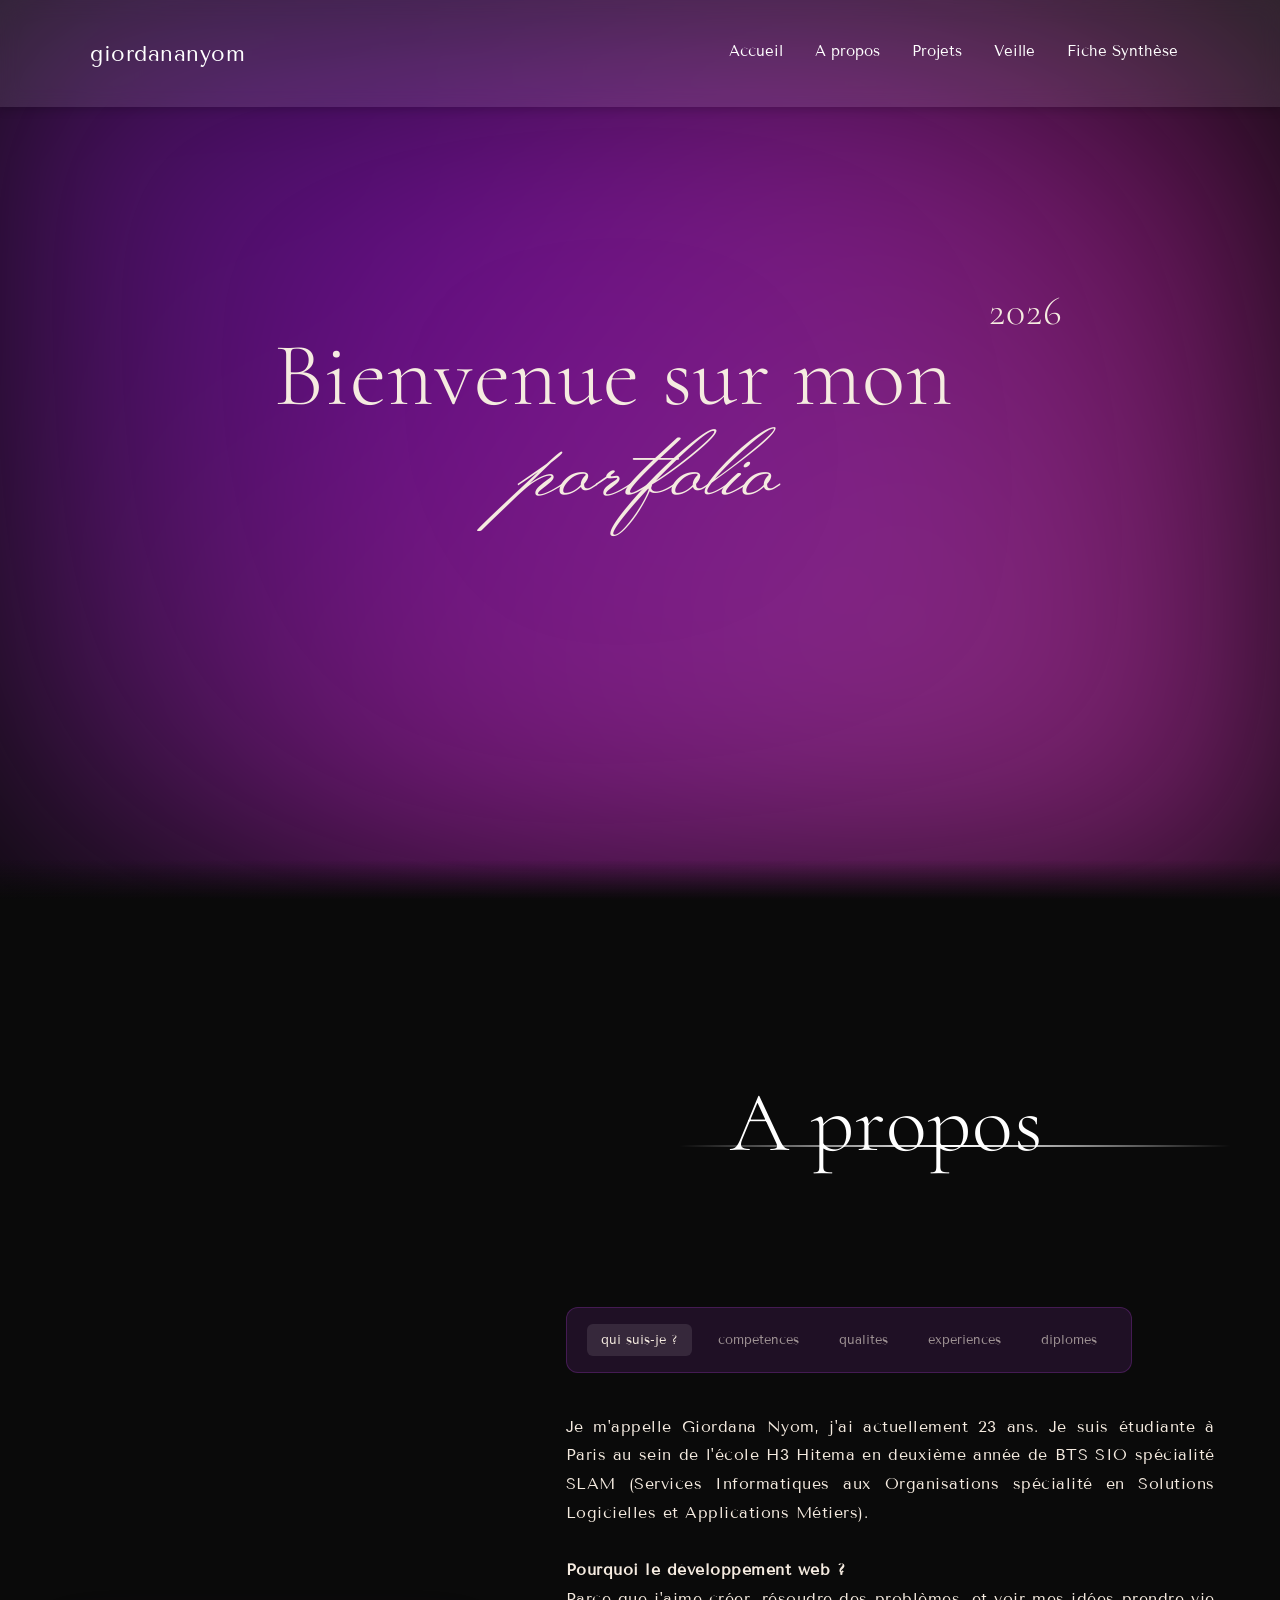
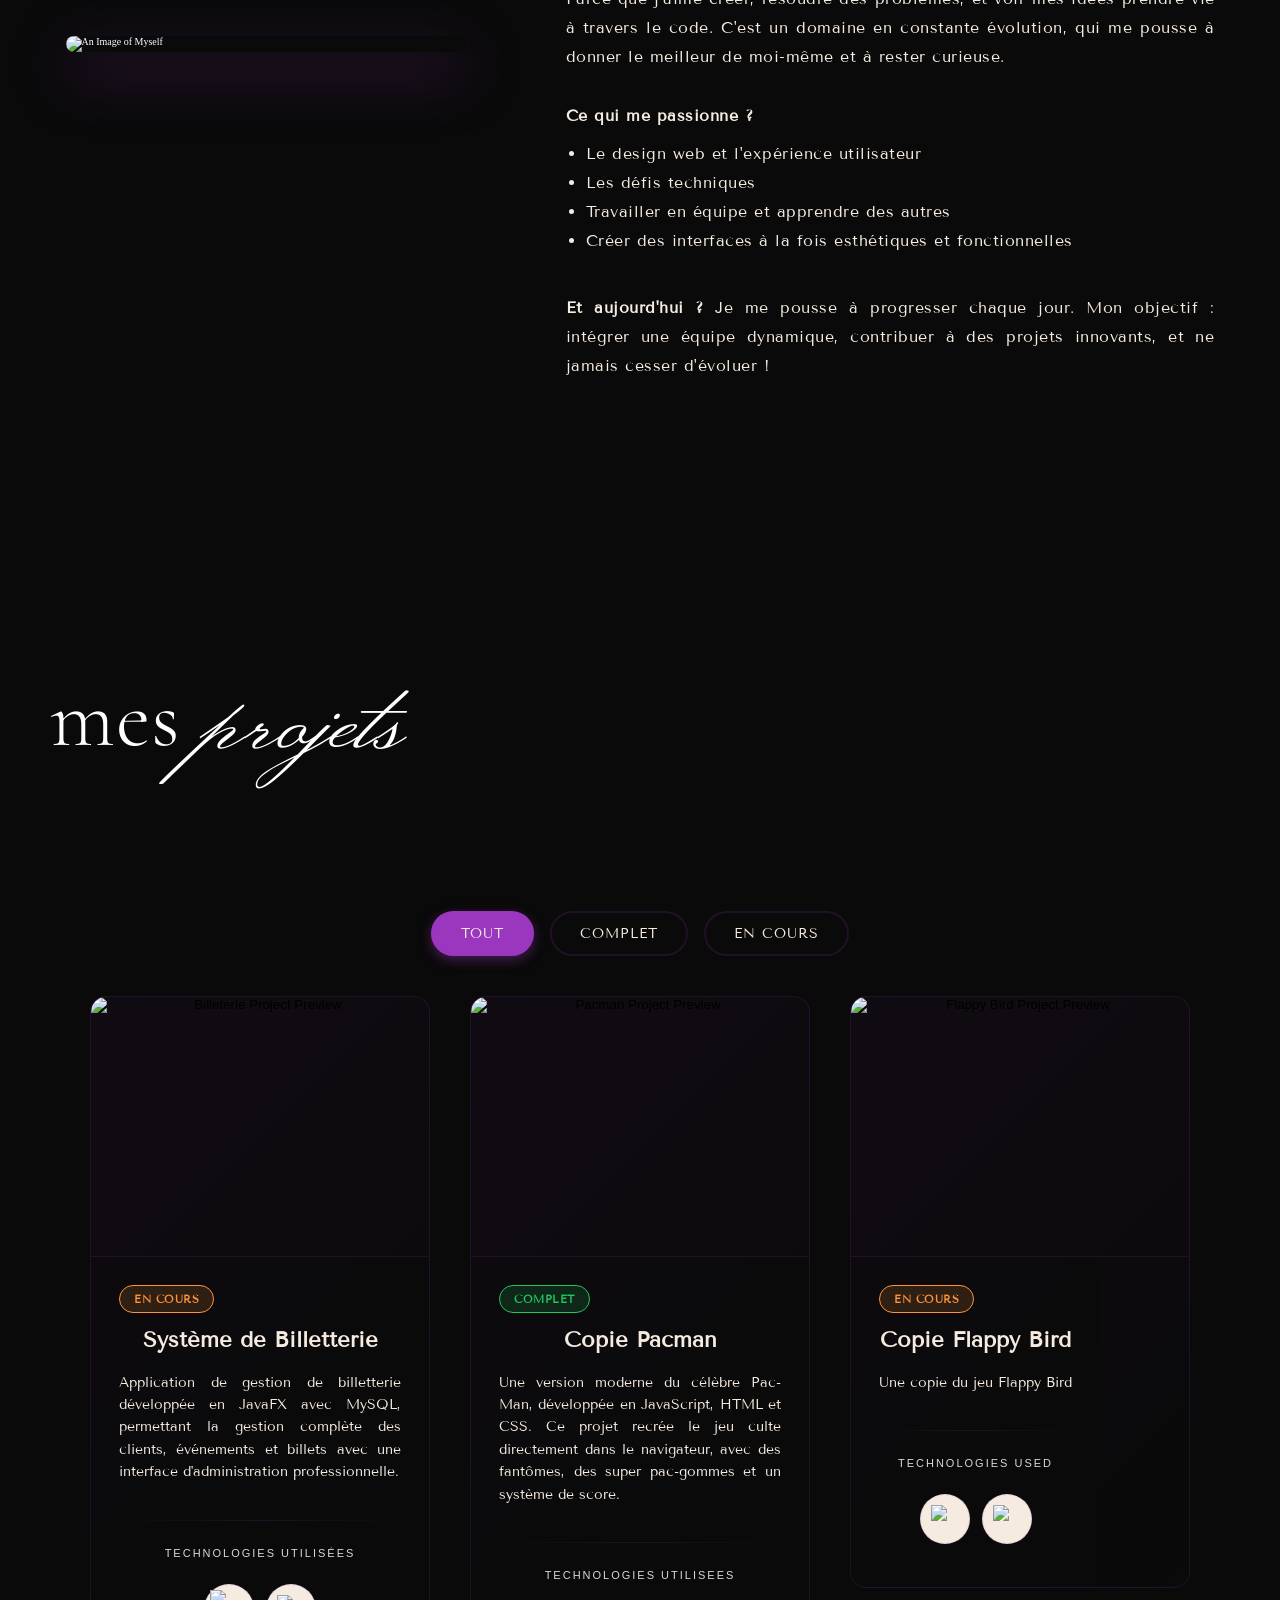
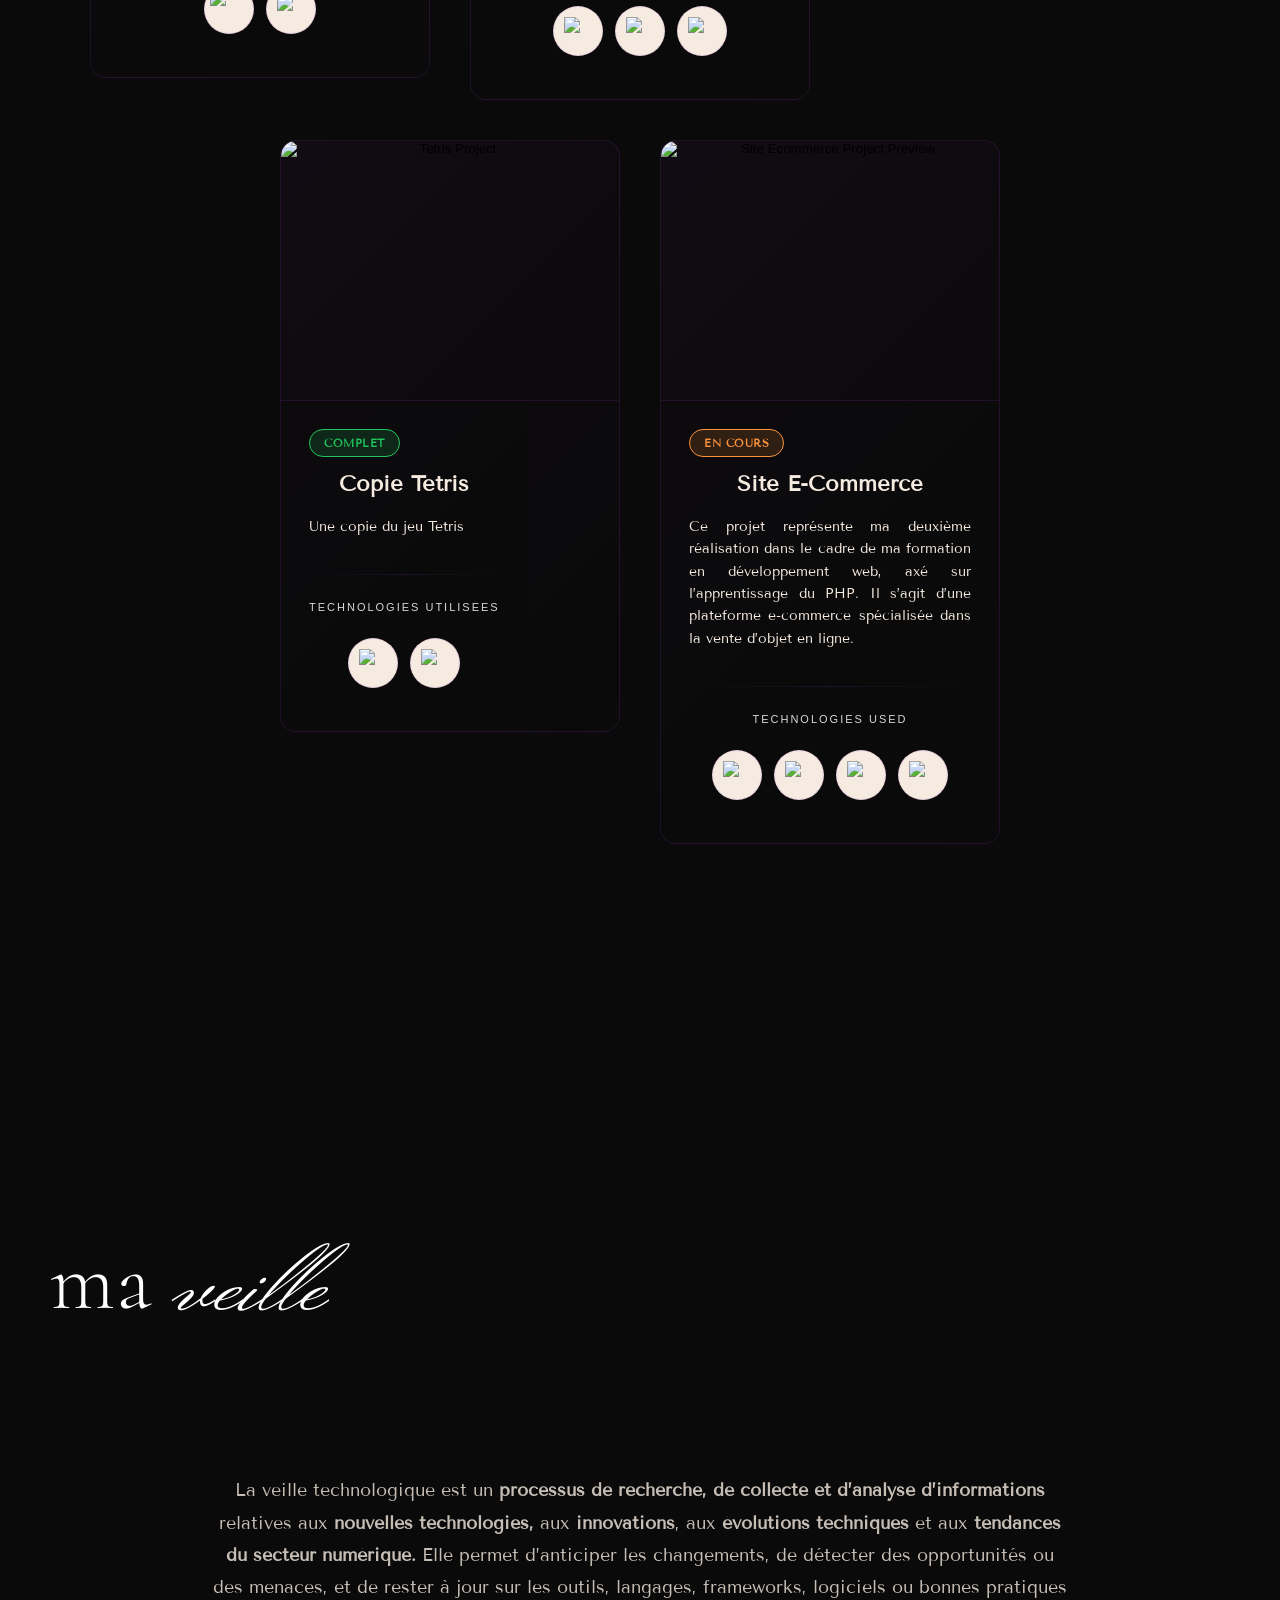
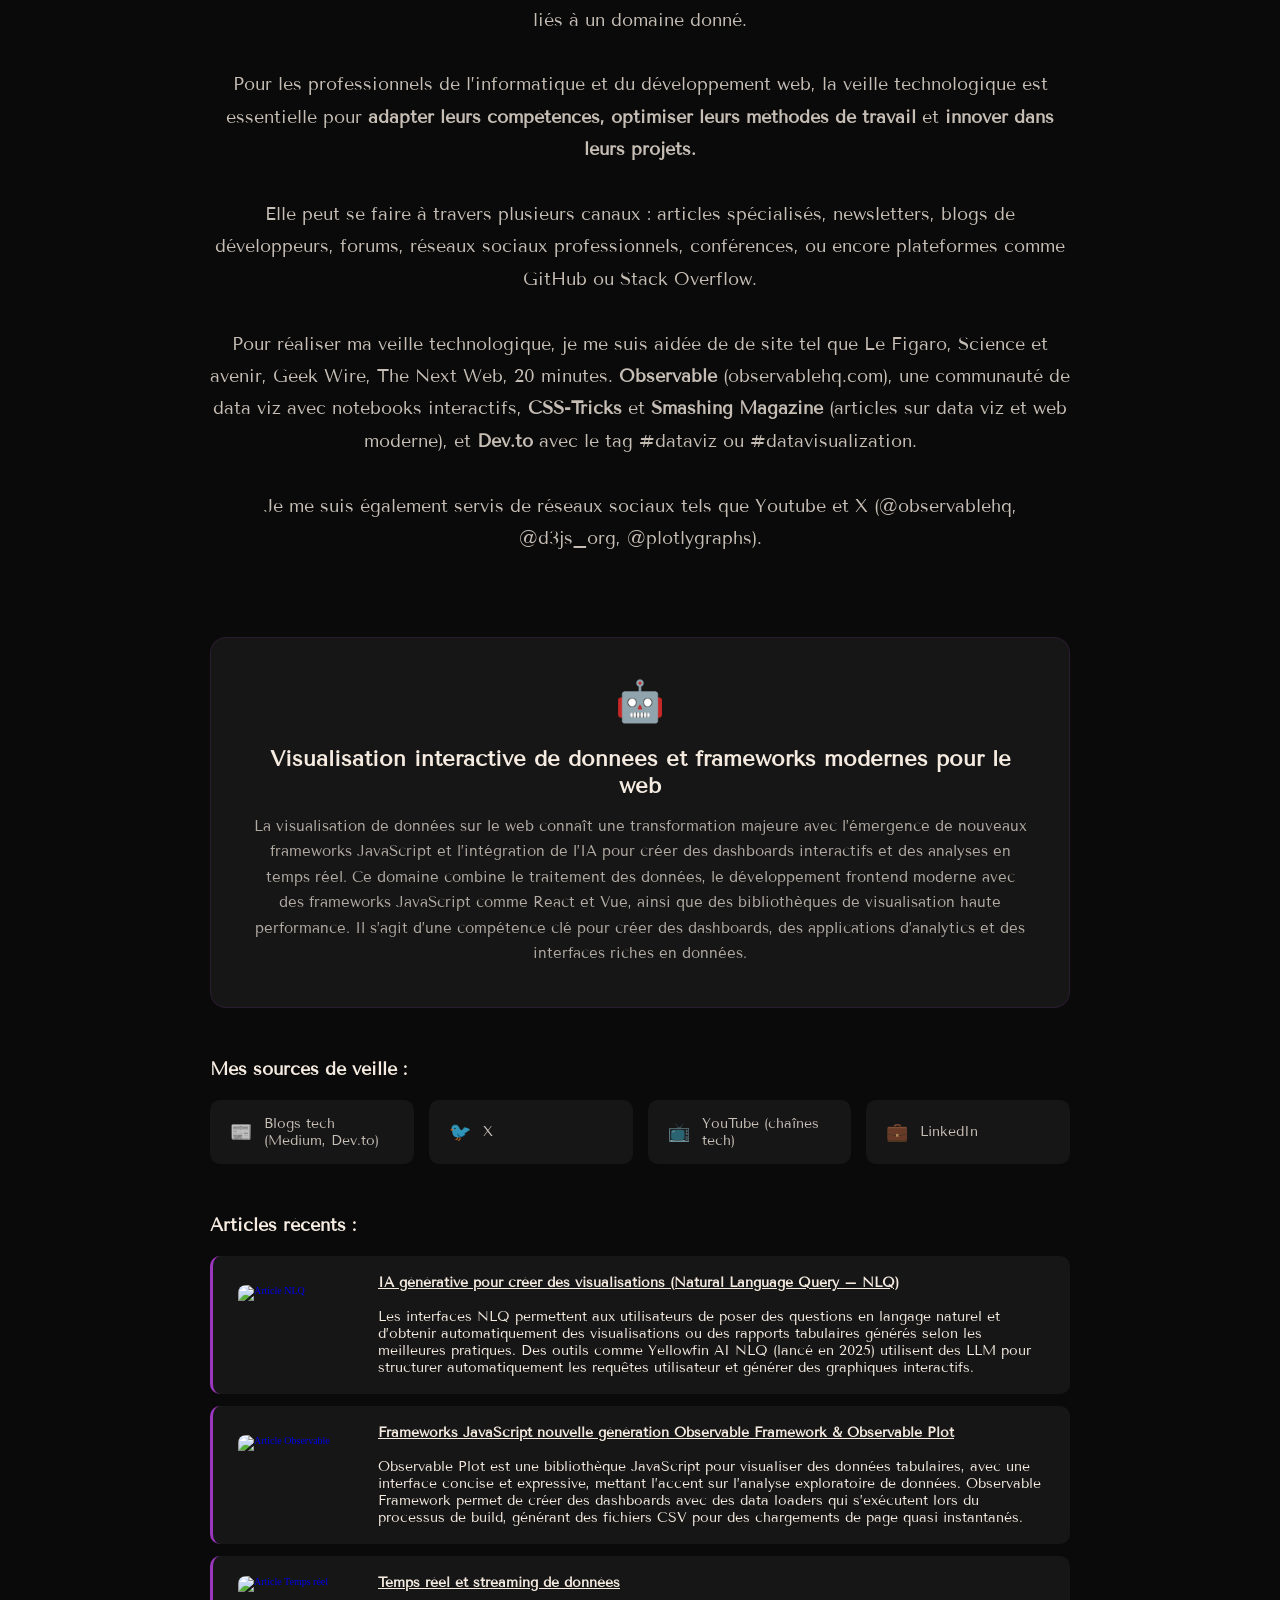
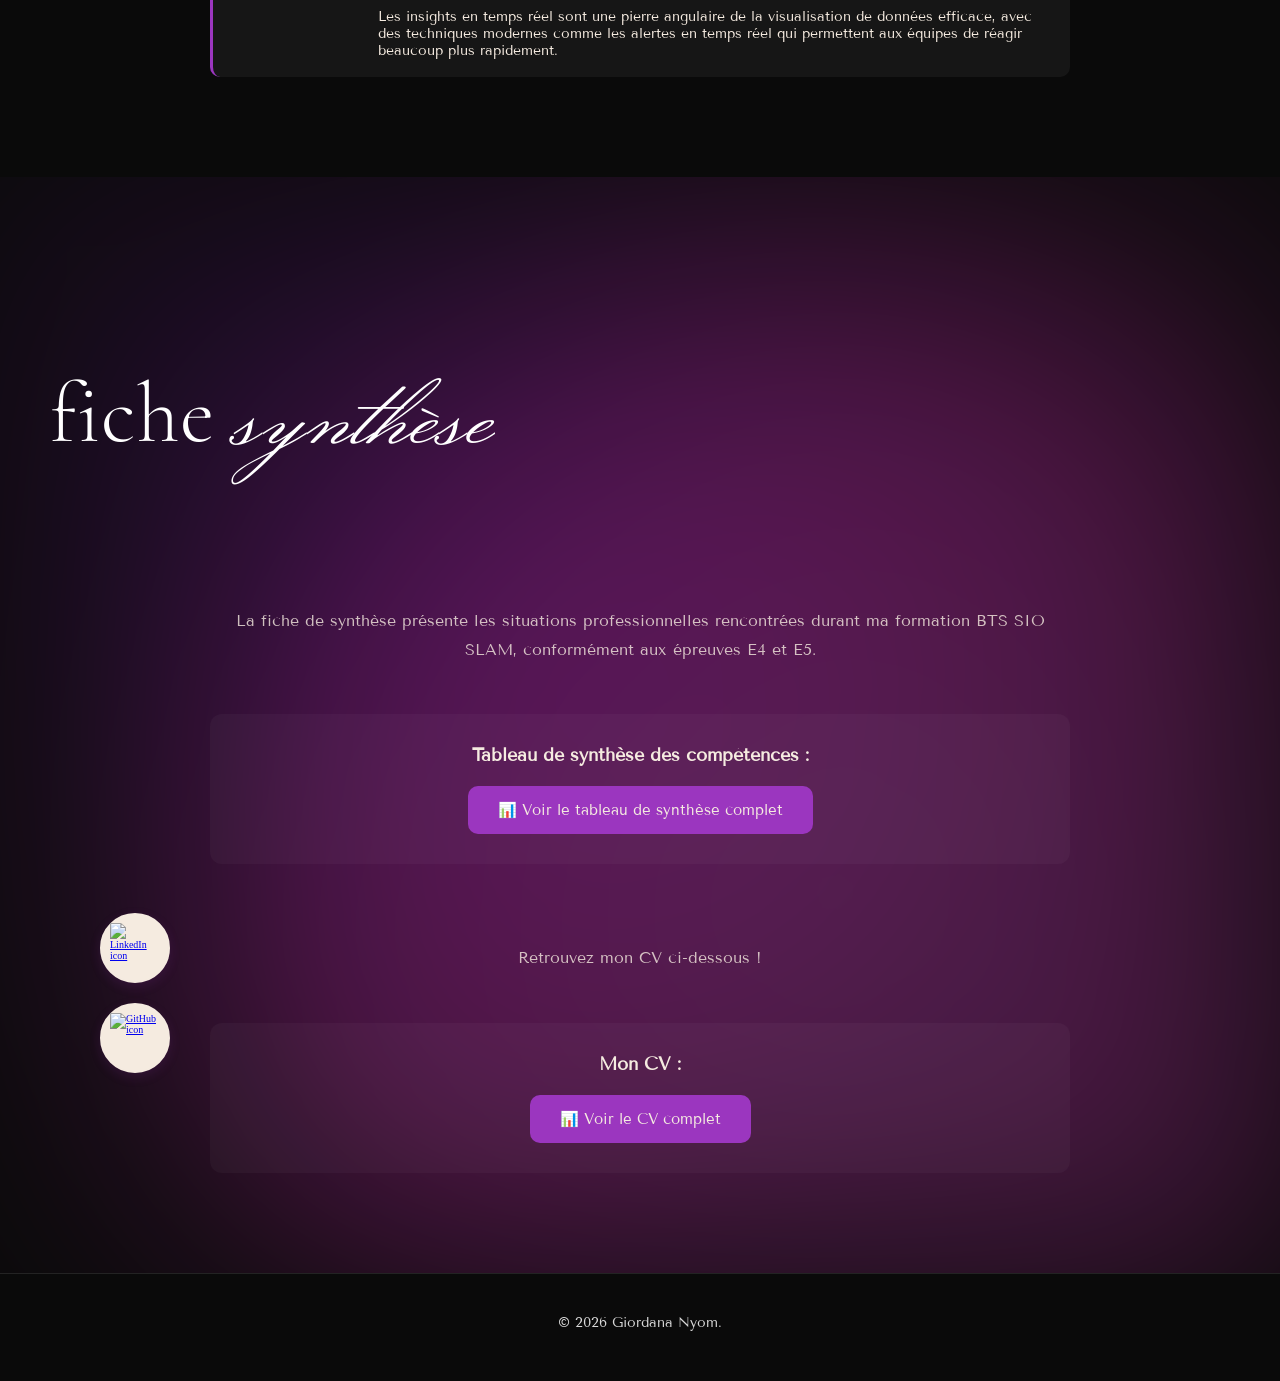
==== index.html @ 804c83bc "ajout des fichiers du portfolio" ====
<!DOCTYPE html>
<html lang="en">
    <head>
        <meta charset="UTF-8" />
        <meta name="viewport" content="width=device-width, initial-scale=1.0" />
        <title>Giordana Nyom | Portfolio BTS SIO SLAM</title>
        <link rel="stylesheet" href="./styles.css" />
        <link rel="stylesheet" href="https://fonts.googleapis.com/css2?family=Cormorant:ital,wght@0,300..700;1,300..700&family=Monsieur+La+Doulaise&family=Tenor+Sans&display=swap" />
        

        <meta name="description" content="Portfolio de Giordana Nyom, étudiante en BTS SIO SLAM - Développement web et applications.">
        <link rel="canonical" href="#">

        <meta property="og:type" content="website">
        <meta property="og:url" content="#">
        <meta property="og:title" content="Giordana Nyom — Portfolio BTS SIO SLAM">
        <meta property="og:description" content="Portfolio de Giordana Nyom, étudiante en BTS SIO SLAM - Développement web et applications.">
        <meta property="og:image" content="assets/icons/website-logo/png">

        <meta name="twitter:card" content="summary_large_image">
        <meta name="twitter:url" content="#">
        <meta name="twitter:title" content="Giordana Nyom — Portfolio BTS SIO SLAM">
        <meta name="twitter:description" content="Portfolio de Giordana Nyom, étudiante en BTS SIO SLAM - Développement web et applications.">
        <meta name="twitter:image" content="assets/assets/icons/website-logo/png">
        
        <meta name="keywords" content="Giordana Nyom, BTS SIO SLAM, portfolio, développement web, Java, JavaScript, HTML, CSS, projets">
        <link rel="icon" href="assets/icons/website-logo.png" />
    </head>
    <body>
        <header>
            <div id="logo">
                <h1 class="logo-title">giordananyom</h1>
            </div>
            <nav>
                <ul class="nav-links">
                    <li class="underline-hover"><a href="#home">Accueil</a></li>
                    <li class="underline-hover"><a href="#about">A propos</a></li>
                    <li class="underline-hover"><a href="#works">Projets</a></li>
                    <li class="underline-hover"><a href="#veille">Veille</a></li>
                    <li class="underline-hover"><a href="#synthese">Fiche Synthèse</a></li>
                </ul>
            </nav>
        </header>
        <main>
            <section class="hero" id="home">
                <div class="hero-heading hidden">
                    <h1 class="hero-title heading">Bienvenue sur mon</h1>
                    <h1 class="cursive-text">portfolio</h1>
                </div>
                <div class="hero-subheading hidden">
                    <p id="job-titles" class="normal-text">( BTS SIO option SLAM )</p>
                </div>
            </section>
            <section id="about">
                <div class="header-container hidden">
                    <h2 class="header-title heading about-title">A propos
                        <!--<span class="cursive-text">propos</span>-->
                    </h2>
                </div>
                <div class="about-content hidden">
                    <img 
                        src="./assets/my_photo.jpg"
                        class="about-image"
                        alt="An Image of Myself"
                    />
                    <div class="about-text">
                        <!-- Enhanced about-nav-container with better styling and spacing -->
                        <div class="about-nav-container">
                            <button class="about-nav" id="about-me-btn">qui suis-je ?</button>
                            <button class="about-nav" id="about-skills-btn">competences</button>
                            <button class="about-nav" id="about-qualites-btn">qualites</button>
                            <button class="about-nav" id="about-exp-btn">experiences</button>
                            <button class="about-nav" id="about-diplomes-btn">diplomes</button>
                        </div>
                        <!-- Added skills-container to display skill logos -->
                        <div id="skills-container" class="skills-container" style="display: none;">
                            <div class="skills-grid">
                                <!-- Programming Languages -->
                                <button class="skill-button" title="Java">
                                    <img class="skill-svg" src="https://cdn.jsdelivr.net/gh/devicons/devicon/icons/java/java-original.svg" alt="Java">
                                    <span class="skill-label">Java</span>
                                </button>

                                <button class="skill-button" title="Python">
                                    <img class="skill-svg" src="https://cdn.jsdelivr.net/gh/devicons/devicon/icons/python/python-original.svg" alt="Python">
                                    <span class="skill-label">Python</span>
                                </button>

                                <button class="skill-button" title="JavaScript">
                                    <img class="skill-svg" src="https://cdn.jsdelivr.net/gh/devicons/devicon/icons/javascript/javascript-original.svg" alt="JavaScript">
                                    <span class="skill-label">JavaScript</span>
                                </button>

                                <button class="skill-button" title="SQL">
                                    <img class="skill-svg" src="https://cdn.jsdelivr.net/gh/devicons/devicon/icons/mysql/mysql-original.svg" alt="SQL">
                                    <span class="skill-label">SQL</span>
                                </button>

                                <button class="skill-button" title="Html">
                                    <img class="skill-svg" src="https://img.icons8.com/?size=100&id=20909&format=png&color=000000" alt="Html">
                                    <span class="skill-label">Html</span>
                                </button>

                                <button class="skill-button" title="CSS">
                                    <img class="skill-svg" src="https://img.icons8.com/?size=100&id=21278&format=png&color=000000" alt="CSS">
                                    <span class="skill-label">CSS</span>
                                </button>

                                <!-- Machine Learning / AI -->
                                
                                <button class="skill-button" title="OpenAI">
                                    <img class="skill-svg" src="https://img.icons8.com/?size=100&id=kTuxVYRKeKEY&format=png&color=000000" alt="OpenAI">
                                    <span class="skill-label">OpenAI</span>
                                </button>


                                <!-- Data Science -->
                                

                                <!-- Computer Vision -->
                        

                                <!-- Backend / Cloud -->
                            
                                <!-- Developer Tools -->
                                <button class="skill-button" title="GitHub">
                                    <img class="skill-svg" src="https://img.icons8.com/?size=100&id=bVGqATNwfhYq&format=png&color=000000" alt="GitHub">
                                    <span class="skill-label">GitHub</span>
                                </button>


                                <button class="skill-button" title="Android Studio">
                                    <img class="skill-svg" src="https://cdn.jsdelivr.net/gh/devicons/devicon/icons/androidstudio/androidstudio-original.svg" alt="Android Studio">
                                    <span class="skill-label">Android Studio</span>
                                </button>

                                <button class="skill-button" title="VS Code">
                                    <img class="skill-svg" src="https://img.icons8.com/?size=100&id=i19Ns28h30P4&format=png&color=000000" alt="VS Code">
                                    <span class="skill-label">VS Code</span>
                                </button>

                                <button class="skill-button" title="Wordpress">
                                    <img class="skill-svg" src="https://img.icons8.com/?size=100&id=KU6B9rHO21qL&format=png&color=000000" alt="Wordpress">
                                    <span class="skill-label">Wordpress</span>
                                </button>

                                <button class="skill-button" title="Shopify">
                                    <img class="skill-svg" src="https://img.icons8.com/?size=100&id=uSHYbs6PJfMT&format=png&color=000000" alt="Shopify">
                                    <span class="skill-label">Shopify</span>
                                </button>

                            </div>
                        </div>
                        <p class="normal-text about-paragraph" id="about-text-placeholder">
                            <!-- Le contenu sera injecté par JavaScript -->
                        </p>
                        <div class="normal-text about-paragraph" id="about-me-extra">
                            <!-- Le contenu extra sera injecté par JavaScript -->
                        </div>
                    </div>
                </div>
            </section>
            <section id="works">
                <div class="header-container work-title-container hidden">
                    <h2 class="header-title heading works-title">mes  
                        <span class="cursive-text">projets</span>
                    </h2>
                </div>
                
                <!-- Added filter buttons for project status -->
                <div class="project-filter-container hidden">
                    <button class="filter-btn active" data-filter="all">Tout</button>
                    <button class="filter-btn" data-filter="completed">Complet</button>
                    <button class="filter-btn" data-filter="encours">En cours</button>
                </div>
                
                <div class="works-container hidden">
                    <!-- Added status badges to each project card -->
                    <button class="work-card" data-project="billeterie" data-link="https://github.com/Giopa02/projet_billetterie.git">
                        <img 
                            class="work-image"
                            src="assets/billeterie-assets/billeterie.jpg"
                            alt="Billeterie Project Preview"
                        />
                        <div class="work-text">
                            <span class="project-status status-encours">En cours</span>
                            <h3 class="project-title">Système de Billetterie</h3>
                            <p class="project-description">
                                Application de gestion de billetterie développée en JavaFX avec MySQL, permettant la gestion complète des clients, événements et billets avec une interface d'administration professionnelle.
                            </p>
                            <hr>
                            <p class="arial-text">TECHNOLOGIES UTILISÉES</p>
                            <div class="tech-icons-container">
                                <div class="tech-icons" data-label="Java"><img src="assets/billeterie-assets/java-icon.png" alt="Java Icon" class="tech-image-icons"></div>
                                <div class="tech-icons" data-label="CSS"><img src="assets/billeterie-assets/css-icon.png" alt="CSS Icon" class="tech-image-icons large-icons"></div>
                            </div>
                        </div>
                    </button>

                    <button class="work-card" data-project="pacman" data-link="https://github.com/Giopa02/pacman.git">
                        <img 
                            class="work-image"
                            src="assets/pacman-assets/pacman.jpeg"
                            alt="Pacman Project Preview"
                        />
                        <div class="work-text">
                            <span class="project-status status-complet">Complet</span>
                            <h3 class="project-title">Copie Pacman</h3>
                            <p class="project-description">
                                Une version moderne du célèbre Pac-Man, développée en JavaScript, HTML et CSS.
                                Ce projet recrée le jeu culte directement dans le navigateur, avec des fantômes, des super pac-gommes et un système de score.
                            </p>

                            <hr>
                            <p class="arial-text">TECHNOLOGIES UTILISEES</p>
                            <div class="tech-icons-container">
                                <div class="tech-icons" data-label="HTML"><img src="assets/pacman-assets/html-icon.png" alt="HTML Icon" class="tech-image-icons large-icons"></div>
                                <div class="tech-icons" data-label="CSS"><img src="assets/pacman-assets/css-icon.png" alt="CSS Icon" class="tech-image-icons large-icons"></div>
                                <div class="tech-icons" data-label="JavaScript"><img src="assets/pacman-assets/js-icon.png" alt="JavaScript Icon" class="tech-image-icons large-icons"></div>
                            </div>
                        </div>
                    </button>

                    <button class="work-card" data-project="flappybird" data-link="">
                        <img 
                            class="work-image"
                            src="assets/flappybird-assets/flappy.jpg"
                            alt="Flappy Bird Project Preview"
                        />
                        <div class="work-text">
                            <span class="project-status status-encours">En cours</span>
                            <h3 class="project-title">Copie Flappy Bird</h3>
                            <p class="project-description">
                                Une copie du jeu Flappy Bird
                            </p>
                            <hr>
                            <p class="arial-text">TECHNOLOGIES USED</p>
                            <div class="tech-icons-container">
                                <div class="tech-icons" data-label="HTML"><img src="assets/flappybird-assets/html-icon.png" alt="HTML Icon" class="tech-image-icons large-icons"></div>
                                <div class="tech-icons" data-label="JavaScript"><img src="assets/flappybird-assets/js-icon.png" alt="JavaScript Icon" class="tech-image-icons large-icons"></div>
                            </div>
                        </div>
                    </button>

                    <button class="work-card" data-project="tetris" data-link="https://github.com/Giopa02/tetris.git">
                        <img 
                            class="work-image"
                            src="assets/tetris-assets/tetris.jpg"
                            alt="Tetris Project"
                        />
                        <div class="work-text">
                            <span class="project-status status-complet">Complet</span>
                            <h3 class="project-title">Copie Tetris</h3>
                            <p class="project-description">
                                Une copie du jeu Tetris
                            </p>
                            <hr>
                            <p class="arial-text">TECHNOLOGIES UTILISEES</p>
                            <div class="tech-icons-container">
                                <div class="tech-icons" data-label="HTML"><img src="assets/tetris-assets/html-icon.png" alt="HTML Icon" class="tech-image-icons large-icons"></div>
                                <div class="tech-icons" data-label="JavaScript"><img src="assets/tetris-assets/js-icon.png" alt="JavaScript Icon" class="tech-image-icons large-icons"></div>
                            </div>
                        </div>
                    </button>

                    <button class="work-card" data-project="ecommerce" data-link="">
                        <img 
                            class="work-image"
                            src="assets/ecommerce-assets/ecommerce.png"
                            alt="Site Ecommerce Project Preview"
                        />
                        <div class="work-text">
                            <span class="project-status status-encours">En cours</span>
                            <h3 class="project-title">Site E-Commerce</h3>
                            <p class="project-description">
                                Ce projet représente ma deuxième réalisation dans le cadre de ma formation en développement web, axé sur l’apprentissage du PHP. Il s’agit d’une plateforme e-commerce spécialisée dans la vente d’objet en ligne.
                            </p>
                            <hr>
                            <p class="arial-text">TECHNOLOGIES USED</p>
                            <div class="tech-icons-container">
                                <div class="tech-icons" data-label="PHP"><img src="assets/ecommerce-assets/php-icon.png" alt="PHP Icon" class="tech-image-icons large-icons"></div>
                                <div class="tech-icons" data-label="JavaScript"><img src="assets/ecommerce-assets/js-icon.png" alt="JavaScript Icon" class="tech-image-icons large-icons"></div>
                                <div class="tech-icons" data-label="SQL"><img src="assets/ecommerce-assets/sql-icon.png" alt="SQL Icon" class="tech-image-icons large-icons"></div>
                                <div class="tech-icons" data-label="CSS"><img src="assets/ecommerce-assets/css-icon.png" alt="CSS Icon" class="tech-image-icons large-icons"></div>
                            </div>
                        </div>
                    </button>

                </div>
            </section>

            <!-- Section Veille Technologique -->
            <section id="veille">
                <div class="header-container work-title-container hidden">
                    <h2 class="header-title heading works-title">ma  
                        <span class="cursive-text">veille</span>
                    </h2>
                </div>
                
                <div class="veille-container hidden">
                    <div class="veille-intro">
                        <p class="normal-text">
                            La veille technologique est un <strong>processus de recherche, de collecte et d’analyse d’informations</strong> 
                            relatives aux <strong>nouvelles technologies,</strong> aux <strong>innovations</strong>, aux <strong>évolutions techniques</strong> et aux <strong>tendances 
                            du secteur numérique.</strong> Elle permet d’anticiper les changements, de détecter des opportunités ou 
                            des menaces, et de rester à jour sur les outils, langages, frameworks, logiciels ou bonnes 
                            pratiques liés à un domaine donné.<br><br>

                            Pour les professionnels de l’informatique et du développement web, la veille technologique est 
                            essentielle pour <strong>adapter leurs compétences, optimiser leurs méthodes de travail</strong> et <strong>innover dans 
                            leurs projets.</strong><br><br>

                            Elle peut se faire à travers plusieurs canaux : articles spécialisés, newsletters, blogs de 
                            développeurs, forums, réseaux sociaux professionnels, conférences, ou encore plateformes comme 
                            GitHub ou Stack Overflow.<br><br>

                            Pour réaliser ma veille technologique, je me suis aidée de de site tel que Le Figaro, Science et 
                            avenir, Geek Wire, The Next Web, 20 minutes. <strong>Observable</strong> (observablehq.com), une communauté de data 
                            viz avec notebooks interactifs, <strong>CSS-Tricks</strong> et <strong>Smashing Magazine</strong> (articles sur data viz et web 
                            moderne), et <strong>Dev.to</strong> avec le tag #dataviz ou #datavisualization.<br><br>

                            Je me suis également servis de réseaux sociaux tels que Youtube et X (@observablehq, @d3js_org, 
                            @plotlygraphs).<br><br>
                        </p>
                    </div>
                    
                    <div class="veille-topic">
                        <div class="veille-card">
                            <div class="veille-icon">🤖</div>
                            <h3>Visualisation interactive de données et frameworks modernes pour le web</h3>
                            <p class="veille-description">
                                La visualisation de données sur le web connaît une transformation majeure avec l’émergence de 
                                nouveaux frameworks JavaScript et l’intégration de l’IA pour créer des dashboards interactifs et 
                                des analyses en temps réel. Ce domaine combine le traitement des données, le développement 
                                frontend moderne avec des frameworks JavaScript comme React et Vue, ainsi que des bibliothèques 
                                de visualisation haute performance. Il s’agit d’une compétence clé pour créer des dashboards, des 
                                applications d’analytics et des interfaces riches en données.
                            </p>
                        </div>
                    </div>

                    <div class="veille-sources">
                        <h4>Mes sources de veille :</h4>
                        <div class="sources-grid">
                            <div class="source-item">
                                <span class="source-icon">📰</span>
                                <span>Blogs tech (Medium, Dev.to)</span>
                            </div>
                            <div class="source-item">
                                <span class="source-icon">🐦</span>
                                <span>X</span>
                            </div>
                            <div class="source-item">
                                <span class="source-icon">📺</span>
                                <span>YouTube (chaînes tech)</span>
                            </div>
                            <div class="source-item">
                                <span class="source-icon">💼</span>
                                <span>LinkedIn</span>
                            </div>
                        </div>
                    </div>

                    <div class="veille-articles">
                        <h4>Articles récents :</h4>
                        <div class="articles-list">
                            <a href="https://www.yellowfinbi.com/blog/what-is-natural-language-query-nlq" class="article-item" target="_blank">
                                <img src="assets/veille-assets/yellowfin.png" alt="Article NLQ" class="article-thumbnail">
                                <span class="article-title"><strong><u>IA générative pour créer des visualisations (Natural Language Query – NLQ) </u></strong> <br><br>
                                    Les interfaces NLQ permettent aux utilisateurs de poser des questions en langage naturel et d’obtenir 
                                    automatiquement des visualisations ou des rapports tabulaires générés selon les meilleures pratiques. 
                                    Des outils comme Yellowfin AI NLQ (lancé en 2025) utilisent des LLM pour structurer automatiquement 
                                    les requêtes utilisateur et générer des graphiques interactifs.</span>
                            </a>
                            <a href="https://observablehq.com/plot/" class="article-item" target="_blank">
                                <img src="assets/veille-assets/observable.png" alt="Article Observable" class="article-thumbnail">
                                <span class="article-title"><strong><u>Frameworks JavaScript nouvelle génération Observable Framework & Observable Plot</u></strong> <br><br>
                                    Observable Plot est une bibliothèque JavaScript pour visualiser des données tabulaires, avec une 
                                    interface concise et expressive, mettant l’accent sur l’analyse exploratoire de données. Observable Framework permet 
                                    de créer des dashboards avec des data loaders qui s’exécutent lors du processus de build, générant des fichiers CSV pour 
                                    des chargements de page quasi instantanés.</span>
                            </a>
                            <a href="https://www.luzmo.com/blog/data-visualization-trends" class="article-item" target="_blank">
                                <img src="assets/veille-assets/luzmo.png" alt="Article Temps réel" class="article-thumbnail">
                                <span class="article-title"><strong><u>Temps réel et streaming de données  </u></strong> <br><br>
                                    Les insights en temps réel sont une pierre angulaire de la visualisation de données efficace, avec des techniques 
                                    modernes comme les alertes en temps réel qui permettent aux équipes de réagir beaucoup plus rapidement.</span>
                            </a>
                        </div>
                    </div>
                </div>
            </section>

            <!-- Section Fiche Synthèse -->
            <section id="synthese">
                <div class="header-container work-title-container hidden">
                    <h2 class="header-title heading works-title">fiche  
                        <span class="cursive-text">synthèse</span>
                    </h2>
                </div>
                
                <div class="synthese-container hidden">
                    <div class="synthese-intro">
                        <p class="normal-text">
                            La fiche de synthèse présente les situations professionnelles rencontrées 
                            durant ma formation BTS SIO SLAM, conformément aux épreuves E4 et E5.
                        </p>
                    </div>

                    <div class="synthese-tableau">
                        <h4>Tableau de synthèse des compétences :</h4>
                        <a href="assets/tableau-synthese/tableau.pdf" class="tableau-link" target="_blank">
                            📊 Voir le tableau de synthèse complet
                        </a>
                    </div>
                </div>

                <div class="synthese-container hidden">
                    <div class="synthese-intro">
                        <p class="normal-text">
                            Retrouvez mon CV ci-dessous !
                        </p>
                    </div>

                    <div class="synthese-tableau">
                        <h4>Mon CV :</h4>
                        <a href="assets/cv-assets/CV_dev_GIORDANA_NYOM.pdf" class="tableau-link" target="_blank">
                            📊 Voir le CV complet
                        </a>
                    </div>
                </div>

                <div class="contact-icons hidden">
                    <a class="contact-icons-container" href="https://www.linkedin.com/in/giordana-n-6a9814218/" target="_blank">
                        <img src="assets/icons/linkedin-icon.png" alt="LinkedIn icon" class="image-icons">
                    </a>
                    <a class="contact-icons-container" href="https://github.com/Giopa02" target="_blank">
                        <img src="assets/icons/github-icon.png" alt="GitHub icon" class="image-icons">
                    </a>
                </div>
            </section>

            <!-- Added project detail modal for expanded view -->
            <div id="project-modal" class="project-modal">
                <div class="modal-content">
                    <button class="modal-close">&times;</button>
                    <div class="modal-body">
                        <h2 id="modal-title" class="modal-title"></h2>
                        <p id="modal-description" class="modal-description"></p>
                        <div id="modal-details" class="modal-details"></div>
                        <a id="modal-link" href="#" class="modal-link-btn" target="_blank">View Project</a>
                    </div>
                </div>
            </div>

            
        </main>
        <footer>
            <p>© <span id="year"></span> Giordana Nyom.</p>
        </footer>
        <script src="main.js"></script>
        <script>
            document.getElementById("year").textContent = new Date().getFullYear();

            const titles = document.getElementById('job-titles');
            let index = 0;

            const positions = [
                '( BTS SIO option SLAM )',
                '( Développeuse Web )',
                '( Passionnée de code )',
                '( Future alternante )'
            ];

            function showNextMessage() {
                titles.classList.remove('fade');
                void titles.offsetWidth; // force reflow
                titles.textContent = positions[index];
                titles.classList.add('fade');

                index = (index + 1) % positions.length;
            }

            showNextMessage();
            setInterval(showNextMessage, 2000); // MATCH animation duration
        </script>

    </body>
</html>
---- styles.css ----
* {
  margin: 0;
  padding: 0;
  box-sizing: border-box;
}

html {
  scroll-behavior: smooth;
  font-size: 62.5%;
}

:root {
  --cormorant: "Cormorant", serif;
  --monsieur: "Monsieur La Doulaise", serif;
  --tenor-sans: "Tenor Sans", serif;

  --white: #ffffff;
  --cream: #f5ebe0;
  --black: #0a0a0a;
  --black-light-opacity: rgba(10, 10, 10, 0.8);
  --purple: #9B36BF;
  --purple-dark: #7a2a99;
  --purple-light: rgba(155, 54, 191, 0.15);
  --transparent: rgba(255, 255, 255, 0.1);
  --gray: #d9d9d9;
}

header {
  display: flex;
  flex-direction: row;
  justify-content: space-between;
  align-items: center;
  font-family: var(--tenor-sans);
  padding: 40px 70px;

  position: fixed;
  top: 0;
  left: 0;
  width: 100%;
  z-index: 1;

  background-color: var(--transparent);
  backdrop-filter: blur(10px);
  -webkit-backdrop-filter: blur(10px);
  box-shadow: 0 4px 8px rgba(0, 0, 0, 0.15);
  transition: all 0.3s ease;
}

header:hover {
  background-color: rgba(255, 255, 255, 0.12);
}

.logo-title {
  margin-left: 20px;
  font-size: 2.2rem;
  font-weight: 300;
  letter-spacing: 0.5px;
}

.logo-title:hover {
  cursor: default;
}

nav {
  width: 45%;
  max-width: 700px;
}

nav > ul {
  display: flex;
  justify-content: space-evenly;
  align-items: center;
  height: 100%;
  font-size: 1.5rem;
  list-style-type: none;
}

li a {
  text-decoration: none;
  color: inherit;
  transition: color 0.3s ease;
}

/* Enhanced underline animation for nav links */
.underline-hover::after {
  content: "";
  display: block;
  width: 0;
  height: 2px;
  margin-top: 4px;
  background: linear-gradient(90deg, var(--cream), var(--purple));
  transition: width 0.4s cubic-bezier(0.4, 0, 0.2, 1);
}

.underline-hover:hover::after {
  width: 100%;
}

#contact-wrapper {
  background-color: var(--cream);
  color: var(--black);
  padding: 8px 20px;
  border-radius: 8px;
  font-weight: 500;
  letter-spacing: 0.5px;
  transition: all 0.3s ease;
  margin-top: -5px;
}

#contact-wrapper:hover {
  background-color: var(--purple);
  color: var(--cream);
  cursor: pointer;
  transform: translateY(-2px);
  box-shadow: 0 8px 16px rgba(155, 54, 191, 0.3);
}

body {
  background-color: var(--black);
  color: var(--white);
}

/* Enhanced hero section with improved animations */
.hero {
  display: flex;
  flex-direction: column;
  justify-content: center;
  align-items: center;
  height: 100vh;
  width: 100%;
  color: var(--cream);
  position: relative;
  overflow: hidden;
  isolation: isolate;
}

.hero::before {
  content: "";
  position: absolute;
  inset: -2%;
  z-index: -1;

  background: radial-gradient(
      circle at 30% 30%,
      rgb(119 12 178 / 65%) 0%,
      rgb(137 34 165 / 45%) 45%,
      transparent 70%
    ), radial-gradient(circle at 70% 70%, rgb(220 67 207 / 60%) 0%, rgb(228 32 189 / 40%) 45%, transparent 70%);

  filter: blur(120px);
  mix-blend-mode: screen;
  animation: moveGlow 18s linear infinite;
}

@keyframes moveGlow {
  0% {
    transform: translate(0%, 0%) rotate(180deg);
  }
  50% {
    transform: translate(25%, -15%) rotate(0deg);
  }
  100% {
    transform: translate(0%, 0%) rotate(360deg);
  }
}

@keyframes fadeInOut {
  0% {
    opacity: 0;
  }
  20% {
    opacity: 1;
  }
  80% {
    opacity: 1;
  }
  100% {
    opacity: 0;
  }
}

.fade {
  animation: fadeInOut 2s ease-in-out forwards;
}


.hero::after {
  content: "";
  position: absolute;
  left: 0;
  bottom: 0;
  width: 100%;
  height: 4rem;
  background: linear-gradient(to bottom, rgba(10, 10, 10, 0) 0%, #0a0a0a 100%);
  pointer-events: none;
}

.hero-title {
  margin: 0;
  font-size: 9rem;
  font-weight: 300;
}

.hero-title::after {
    content: '2026';
    font-size: 4rem;
    position: relative;
    top: -8rem;
    right: -3.6rem;
    line-height: normal;
}

.hero-heading {
  display: flex;
  flex-direction: column;
  justify-content: center;
  align-items: center;
  margin-left: 20px;
  margin-top: 150px;
  line-height: 0.5;
  gap: 20px;
}

.hero-subheading {
  margin-top: 160px;
  text-align: center;
  animation: fadeInUp 1.2s ease-out 0.4s both;
}

@keyframes fadeInUp {
  from {
    opacity: 0;
    transform: translateY(20px);
  }
  to {
    opacity: 1;
    transform: translateY(0);
  }
}

.heading {
  font-family: var(--cormorant);
  font-weight: 300;
  letter-spacing: 1px;
}

.cursive-text {
  font-family: var(--monsieur);
  font-size: 11rem;
  font-weight: 100;
}

.normal-text {
  font-family: var(--tenor-sans);
  font-size: 3rem;
  line-height: 1.6;
}

.arial-text {
  font-family: Arial, Helvetica, sans-serif;
  letter-spacing: 2px;
  font-size: 1.1rem;
  margin: 10px 0;
  color: var(--gray);
  text-transform: uppercase;
}

/* Enhanced about section with better spacing */
#about {
  background-color: #0a0a0a;
  padding: 100px 50px;
  min-height: auto;
}

.header-container {
  display: flex;
  flex-direction: row;
  align-items: center;
  justify-content: flex-end;
  padding-top: 80px;
  margin-bottom: 80px;
}

.header-title {
  font-size: 8.5rem;
  line-height: 1;
}

.about-title {
  max-width: 550px;
  width: 100%;
  margin-bottom: 60px;
}

.about-title::before {
  content: " ";
  display: inline;
  width: 8px;
  height: 8px;
  margin-right: 50px;
  background: var(--purple);
  border-radius: 50%;
}

.about-title::after {
  content: "";
  display: block;
  width: inherit;
  height: 1.5px;
  background: linear-gradient(120deg, transparent, var(--white), transparent);
  border-radius: 20px;
  position: relative;
  top: -20px;
}

.about-content {
  width: 100%;
  position: relative;
  display: flex;
  flex-direction: row;
  justify-content: center;
  gap: 100px;
  align-items: center;
}

.about-text {
  width: 55%;
  max-width: 650px;
}

/* Improved about image styling with better shadow */
.about-image {
  max-width: 400px;
  width: 100%;
  height: auto;
  object-fit: cover;
  border-radius: 12px;
  box-shadow: 0 20px 60px rgba(155, 54, 191, 0.4);
  transition: transform 0.6s ease;
  flex-shrink: 0;
}

.about-image:hover {
  transform: translateY(-8px);
}

.about-nav-container {
  display: flex;
  align-items: center;
  justify-content: flex-start;
  gap: 12px;
  background-color: var(--purple-light);
  border-radius: 12px;
  padding: 16px 20px;
  margin-bottom: 40px;
  border: 1px solid rgba(155, 54, 191, 0.3);
  width: fit-content;
  max-width: 100%;
}

/* Improved about nav button styling */
.about-nav {
  background-color: transparent;
  font-family: var(--tenor-sans);
  border: none;
  cursor: pointer;
  font-size: 1.3rem;
  color: rgba(245, 235, 224, 0.6);
  transition: all 0.3s ease;
  padding: 8px 14px;
  border-radius: 6px;
  white-space: nowrap;
}

.about-nav:hover {
  color: var(--cream);
  background-color: rgba(255, 255, 255, 0.1);
}

#about-me-btn {
  color: var(--cream);
  background-color: rgba(255, 255, 255, 0.1);
}

.about-paragraph {
  font-size: 1.6rem;
  letter-spacing: 0.5px;
  line-height: 1.8;
  text-align: justify;
  margin-top: 30px;
  color: var(--cream);
  transition: all 0.4s ease;
}

#about-text-placeholder {
  max-height: 100%;
  overflow-y: auto;
  transition: opacity 0.4s ease-in-out;
  opacity: 1;
  position: relative;
}

#about-me-extra {
  overflow: hidden;
  max-height: 0;
  opacity: 0;
  transition: max-height 0.4s ease, opacity 0.4s ease;
}

/* Added skills container styling with grid layout for skill logos */
.skills-container {
  margin-top: 30px;
}

.skills-grid {
  display: grid;
  grid-template-columns: repeat(auto-fit, minmax(90px, 1fr));
  gap: 16px;
  margin-bottom: 30px;
}

.skill-button {
  display: flex;
  flex-direction: column;
  align-items: center;
  justify-content: center;
  gap: 8px;
  background-color: rgba(255, 255, 255, 0.05);
  border: 1.5px solid var(--purple-light);
  border-radius: 12px;
  padding: 12px 8px;
  cursor: pointer;
  transition: all 0.3s ease;
}

.skill-button:hover {
  background-color: var(--purple-light);
  border-color: var(--purple);
  transform: translateY(-4px);
  box-shadow: 0 8px 16px rgba(155, 54, 191, 0.2);
}

.skill-svg {
  width: 50px;
  height: 50px;
}

.tech-svg-small {
  width: 100%;
  height: 100%;
}

.skill-label {
  font-size: 1rem;
  color: var(--cream);
  text-align: center;
  font-family: var(--tenor-sans);
  font-weight: 500;
}

/* Removed old list-based certification styles and added card-based certification layout */
.cert-cards-container {
  display: grid;
  grid-template-columns: repeat(2, 1fr);
  gap: 24px;
  padding: 20px 0;
  width: 100%;
  max-width: 800px;
  margin: 0 auto;
}

.cert-card {
  display: flex;
  flex-direction: column;
  background: rgba(255, 255, 255, 0.05);
  border: 1px solid rgba(245, 235, 224, 0.2);
  border-radius: 12px;
  overflow: hidden;
  transition: all 0.3s cubic-bezier(0.4, 0, 0.2, 1);
  cursor: pointer;
  text-decoration: none;
  color: inherit;
}

.cert-card:hover,
.cert-card:focus {
  transform: translateY(-4px);
  box-shadow: 0 12px 28px rgba(0, 0, 0, 0.3);
  border-color: rgba(245, 235, 224, 0.4);
  background: rgba(255, 255, 255, 0.08);
}

.cert-image {
  width: 100%;
  height: 160px;
  object-fit: cover;
  background: linear-gradient(135deg, rgba(139, 0, 0, 0.3), rgba(139, 0, 0, 0.15));
}

.cert-title {
  font-family: "Tenor Sans", sans-serif;
  font-size: 1.6rem;
  font-weight: 600;
  color: #f5ebe0;
  margin: 16px 16px 8px 16px;
  line-height: 1.3;
}

.left-align {
  text-align: left;
}

.cert-issuer {
  font-family: "Tenor Sans", sans-serif;
  font-size: 1.3rem;
  color: rgba(245, 235, 224, 0.7);
  margin: 0 16px 16px 16px;
  font-weight: 400;
}

/* Enhanced works section with better card styling */
#works {
  height: fit-content;
  margin-bottom: 100px;
  padding: 100px 50px;
}

.work-title-container {
  display: flex;
  flex-direction: row;
  justify-content: flex-start;
  padding-bottom: 60px;
}

/* Added filter button container styling */
.project-filter-container {
  display: flex;
  justify-content: center;
  gap: 16px;
  margin-bottom: 40px;
  flex-wrap: wrap;
}

.filter-btn {
  font-family: var(--tenor-sans);
  font-size: 1.4rem;
  padding: 12px 28px;
  border: 2px solid var(--purple-light);
  background-color: transparent;
  color: var(--cream);
  border-radius: 30px;
  cursor: pointer;
  transition: all 0.3s cubic-bezier(0.4, 0, 0.2, 1);
  text-transform: uppercase;
  letter-spacing: 1px;
  font-weight: 500;
}

.filter-btn:hover {
  background-color: rgba(155, 54, 191, 0.2);
  border-color: var(--purple);
  transform: translateY(-2px);
}

.filter-btn.active {
  background-color: var(--purple);
  border-color: var(--purple);
  color: var(--cream);
  box-shadow: 0 4px 12px rgba(155, 54, 191, 0.4);
}

.works-container {
  display: flex;
  align-items: stretch;
  justify-content: center;
  flex-direction: row;
  gap: 40px;
  flex-wrap: wrap;
}

/* Added fade-out and hidden state for filtered projects */
.work-card {
  max-width: 340px;
  width: 100%;
  height: 100%;
  display: flex;
  flex-direction: column;
  border: 1px solid var(--purple-light);
  border-radius: 16px;
  overflow: hidden;
  transition: all 0.5s cubic-bezier(0.4, 0, 0.2, 1);
  background: linear-gradient(135deg, rgba(155, 54, 191, 0.05), transparent);
  opacity: 1;
}

.work-card.filter-hidden {
  display: none;
}

.work-card:hover {
  box-shadow: 0 20px 40px var(--purple), 0 0 40px rgba(155, 54, 191, 0.2);
  border-color: var(--purple);
  transform: translateY(-12px);
}

.work-image {
  width: 100%;
  height: 260px;
  object-fit: cover;
  border-bottom: 1px solid var(--purple-light);
  transition: transform 0.6s ease;
}

.work-card:hover .work-image {
  transform: scale(1.05);
}

.work-text {
  border-radius: 0;
  height: 100%;
  padding: 28px;
  background-color: rgba(10, 10, 10, 0.6);
  color: var(--cream);
  display: flex;
  flex-direction: column;
}

/* Added project status badge styling */
.project-status {
  display: inline-block;
  font-size: 1.1rem;
  font-family: var(--tenor-sans);
  font-weight: 600;
  padding: 6px 14px;
  border-radius: 20px;
  margin-bottom: 12px;
  text-transform: uppercase;
  letter-spacing: 0.5px;
  width: fit-content;
  transition: all 0.3s ease;
}

.status-complet {
  background-color: rgba(34, 197, 94, 0.15);
  color: #22c55e;
  border: 1.5px solid #22c55e;
}

.status-encours {
  background-color: rgba(251, 146, 60, 0.15);
  color: #fb923c;
  border: 1.5px solid #fb923c;
}

.work-card:hover .project-status {
  transform: translateX(4px);
}

.project-title {
  font-size: 2.2rem;
  font-family: var(--tenor-sans);
  margin-bottom: 16px;
  width: 100%;
  line-height: 1.4;
  font-weight: 600;
}

.project-description {
  font-size: 1.4rem;
  font-family: var(--tenor-sans);
  margin-bottom: 20px;
  width: 100%;
  line-height: 1.6;
  text-align: justify;
  flex-grow: 1;
}

.work-card hr {
  border: none;
  height: 1px;
  background: linear-gradient(90deg, transparent, var(--purple-light), transparent);
  margin: 16px 0;
}

/* Added project modal styling for expanded project details */
.project-modal {
  display: none;
  position: fixed;
  top: 0;
  left: 0;
  width: 100%;
  height: 100%;
  background-color: rgba(0, 0, 0, 0.9);
  z-index: 1000;
  align-items: center;
  justify-content: center;
  backdrop-filter: blur(5px);
  animation: fadeIn 0.3s ease;
}

@keyframes fadeIn {
  from {
    opacity: 0;
  }
  to {
    opacity: 1;
  }
}

.project-modal.active {
  display: flex;
}

.modal-content {
  background: linear-gradient(135deg, rgba(10, 10, 10, 0.95), rgba(155, 54, 191, 0.1));
  border: 1.5px solid var(--purple);
  border-radius: 16px;
  padding: 50px;
  max-width: 700px;
  width: 90%;
  max-height: 80vh;
  overflow-y: auto;
  position: relative;
  animation: slideUp 0.4s ease;
}

@keyframes slideUp {
  from {
    opacity: 0;
    transform: translateY(40px);
  }
  to {
    opacity: 1;
    transform: translateY(0);
  }
}

.modal-close {
  position: absolute;
  top: 20px;
  right: 20px;
  background: none;
  border: none;
  font-size: 3.2rem;
  color: var(--cream);
  cursor: pointer;
  transition: all 0.3s ease;
  width: 40px;
  height: 40px;
  display: flex;
  align-items: center;
  justify-content: center;
}

.modal-close:hover {
  color: var(--purple);
  transform: rotate(90deg);
}

.modal-title {
  font-family: var(--cormorant);
  font-size: 3.5rem;
  color: var(--cream);
  margin-bottom: 20px;
  line-height: 1.2;
}

.modal-description {
  font-family: var(--tenor-sans);
  font-size: 1.6rem;
  color: var(--cream);
  line-height: 1.8;
  margin-bottom: 30px;
}

.modal-details {
  background-color: rgba(255, 255, 255, 0.05);
  border-left: 3px solid var(--purple);
  padding: 20px;
  border-radius: 8px;
  margin-bottom: 30px;
  font-size: 1.4rem;
  color: rgba(245, 235, 224, 0.9);
}

.modal-link-btn {
  display: inline-block;
  background: linear-gradient(135deg, var(--purple), #b44adc);
  color: var(--cream);
  padding: 14px 32px;
  border-radius: 8px;
  text-decoration: none;
  font-family: var(--tenor-sans);
  font-size: 1.6rem;
  font-weight: 600;
  transition: all 0.3s ease;
}

.modal-link-btn:hover {
  transform: translateY(-3px);
  box-shadow: 0 12px 24px rgba(155, 54, 191, 0.4);
}

/* Enhanced contact section */
#contact {
  display: flex;
  flex-direction: column;
  justify-content: center;
  height: 100vh;
  background-color: var(--cream);
  position: relative;
  overflow: hidden;
  isolation: isolate;
}

#contact::before {
  content: "";
  position: absolute;
  inset: -1%;
  z-index: -1;

  background: radial-gradient(circle at 30% 30%, rgb(75, 1, 5) 0%, rgb(139, 0, 28) 45%, transparent 70%),
    radial-gradient(circle at 70% 70%, rgb(139, 0, 28) 0%, rgb(228, 32, 42) 45%, transparent 70%);

  filter: blur(120px);
  mix-blend-mode: multiply;
  /* animation: moveGlow 20s linear infinite; */
}

.contact-heading {
  margin-top: 300px;
  text-align: center;
  margin-bottom: 40px;
  line-height: 0.8;
}

.contact-title {
  font-size: 7.4rem;
  color: var(--white);
}

.contact-heading .cursive-text {
  color: var(--white);
  font-size: 9rem;
}

.contact-text-container {
  text-align: center;
  margin-top: 40px;
}

.contact-text {
  font-size: 1.8rem;
  font-family: var(--tenor-sans);
  margin-bottom: 20px;
  color: var(--black);
  line-height: 1.6;
}

.contact-email {
  font-size: 1.8rem;
  letter-spacing: 1px;
  font-family: var(--tenor-sans);
  color: var(--white);
  font-weight: 500;
}

.contact-icons {
  display: flex;
  justify-content: flex-start;
  gap: 20px;
  flex-direction: column;
  width: fit-content;
  position:absolute;
  bottom: 200px;
  left: 100px;
  z-index: 1;
}

/* Enhanced contact icon styling */
.contact-icons-container {
  display: flex;
  justify-content: center;
  align-items: center;
  width: 70px;
  height: 70px;
  border: 2px solid var(--cream);
  border-radius: 50%;
  background-color: var(--cream);
  box-shadow: 0 4px 12px rgba(155, 54, 191, 0.15);
  cursor: pointer;
  transition: all 0.4s cubic-bezier(0.4, 0, 0.2, 1);
}

.contact-icons-container:hover {
  box-shadow: 0 12px 24px var(--purple);
  cursor: pointer;
  transform: translateY(-6px) scale(1.1);
  background-color: var(--purple);
}

.contact-icons-container:hover img {
  filter: invert(1);
}

.tech-icons-container {
  width: 100%;
  height: fit-content;
  padding: 15px 0;
  display: flex;
  flex-direction: row;
  justify-content: center;
  align-items: center;
  gap: 12px;
  flex-wrap: wrap;
}

.tech-icons {
  width: 50px;
  height: 50px;
  border-radius: 50%;
  border: 1px solid var(--purple-light);
  background-color: var(--cream);
  display: flex;
  justify-content: center;
  align-items: center;
  position: relative; /* REQUIRED for tooltip */
  transition: all 0.3s ease;
}

/* Tooltip */
.tech-icons::after {
  content: attr(data-label);
  position: absolute;
  bottom: -32px;
  left: 50%;
  transform: translateX(-50%) scale(0.9);
  background-color: var(--purple);
  color: var(--cream);
  padding: 4px 10px;
  border-radius: 6px;
  font-size: 11px;
  white-space: nowrap;

  opacity: 0;
  pointer-events: none;
  transition: opacity 0.3s ease, transform 0.3s ease;
}

/* Hover state */
.tech-icons:hover {
  background-color: var(--purple);
  border-color: var(--purple);
  transform: scale(1.1);
}

.tech-icons:hover::after {
  opacity: 1;
  transform: translateX(-50%) scale(1);
}


.image-icons {
  width: 50px;
  height: 50px;
}

.tech-image-icons {
  width: 38px;
  height: 38px;
}

.large-icons {
  width: 28px;
  height: 28px;
}

/* Enhanced form section */
/* Footer styling */
footer {
  background-color: var(--black);
  color: var(--gray);
  text-align: center;
  padding: 40px 20px;
  font-family: var(--tenor-sans);
  font-size: 1.4rem;
  border-top: 1px solid rgba(255, 255, 255, 0.1);
}

footer p {
  margin-bottom: 10px;
}

.footer-link {
  color: var(--purple);
  text-decoration: none;
  font-weight: 500;
  transition: color 0.3s ease;
}

.footer-link:hover {
  color: var(--cream);
}

/* Scroll to top button */
#scroll-to-top {
  position: fixed;
  bottom: 30px;
  right: 30px;
  background-color: var(--purple);
  color: var(--cream);
  border: none;
  border-radius: 50%;
  width: 50px;
  height: 50px;
  font-size: 2.4rem;
  display: flex;
  align-items: center;
  justify-content: center;
  cursor: pointer;
  box-shadow: 0 4px 12px rgba(155, 54, 191, 0.3);
  opacity: 0;
  visibility: hidden;
  transition: all 0.3s ease;
  z-index: 999;
}

#scroll-to-top.show {
  opacity: 1;
  visibility: visible;
  transform: translateY(-5px);
}

#scroll-to-top:hover {
  transform: translateY(-8px) scale(1.05);
  box-shadow: 0 8px 20px rgba(155, 54, 191, 0.5);
}

/* Responsive design adjustments */
@media (max-width: 1200px) {
  header {
    padding: 30px 50px;
  }

  .logo-title {
    font-size: 2rem;
  }

  nav {
    width: 55%;
  }

  nav > ul {
    font-size: 1.4rem;
  }

  .hero-title {
    font-size: 7.5rem;
  }

  .cursive-text {
    font-size: 9rem;
  }

  .normal-text {
    font-size: 1.8rem;
  }

  .header-title,
  .contact-title {
    font-size: 7rem;
  }

  .about-content {
    flex-direction: column;
    align-items: center;
    gap: 60px;
  }

  .about-text {
    width: 80%;
    max-width: 600px;
  }

  .about-image {
    max-width: 350px;
  }

  .cert-cards-container {
    grid-template-columns: 1fr;
    max-width: 400px;
  }

  .project-title {
    font-size: 2rem;
  }

  .project-description {
    font-size: 1.3rem;
  }

  .modal-content {
    padding: 40px;
    max-width: 600px;
  }

  .modal-title {
    font-size: 3rem;
  }

  .modal-description {
    font-size: 1.5rem;
  }

  .form-title {
    font-size: 6.5rem;
  }

  .cursive-text-form {
    font-size: 8rem;
  }
}

@media (max-width: 992px) {
  header {
    padding: 25px 40px;
  }

  .logo-title {
    font-size: 1.8rem;
  }

  nav {
    width: 65%;
  }

  nav > ul {
    font-size: 1.3rem;
  }

  .hero-title {
    font-size: 6rem;
  }

  .cursive-text {
    font-size: 7.5rem;
  }

  .normal-text {
    font-size: 2rem;
  }

  .header-title,
  .contact-title {
    font-size: 5.5rem;
  }

  #about,
  #works,
  #contact-form-section {
    padding: 80px 30px;
  }

  .about-text {
    width: 90%;
  }

  .skill-button {
    padding: 10px 6px;
    grid-template-columns: repeat(auto-fit, minmax(70px, 1fr));
  }

  .skill-svg {
    width: 40px;
    height: 40px;
  }

  .skill-label {
    font-size: 0.9rem;
  }

  .works-container {
    gap: 30px;
  }

  .work-card {
    max-width: 300px;
  }

  .work-image {
    height: 220px;
  }

  .work-text {
    padding: 20px;
  }

  .project-status {
    font-size: 1rem;
    padding: 5px 12px;
  }

  .project-title {
    font-size: 1.8rem;
  }

  .project-description {
    font-size: 1.2rem;
  }

  .contact-icons {
    position:static;
    flex-direction: row;
    justify-content: center;
    /* width: 100%; */
    left: 0;
    bottom: 300;
    margin-top: 50px;
    gap: 15px;
  }

  

  .contact-icons-container {
    width: 60px;
    height: 60px;
  }

  .image-icons,
  .tech-image-icons,
  .large-icons {
    width: 30px;
    height: 30px;
  }

  .form-title {
    font-size: 5.5rem;
  }

  .cursive-text-form {
    font-size: 7rem;
  }

  .form-input {
    padding: 14px 16px;
    font-size: 1.4rem;
  }

  .form-submit-btn {
    padding: 14px 25px;
    font-size: 1.6rem;
  }

  footer {
    padding: 30px 15px;
    font-size: 1.3rem;
  }
}

@media (max-width: 768px) {
  header {
    flex-direction: row;
    justify-content: space-between;
    padding: 45px 20px;
    position: fixed;
    backdrop-filter: blur(10px);
    -webkit-backdrop-filter: blur(10px);
    background-color: var(--transparent);
    box-shadow: 0 4px 8px rgba(0, 0, 0, 0.15);
    height: auto;
  }

  .logo-title {
    margin: 0 0 0 15px;
    font-size: 2.2rem;
  }

  nav {
    width: 45%;
    max-width: 500px;
    
  }

  nav > ul {
    flex-direction: row;
    gap: 8px;
    font-size: 1.3rem;
  }

  #contact-wrapper {
    margin-top: -5px;
  }

  .hero {
    height: 90vh;
  }

  .hero-heading {
    margin-left: 0;
    margin-top: 100px;
    gap: 15px;
  }

  .hero-title {
    font-size: 5rem;
  }

  .hero-title::after {
    content: '2025';
    font-size: 2rem;
    position: relative;
    top: -4rem;
    right: -0.3rem;
    line-height: normal;
  }

  .cursive-text {
    font-size: 6rem;
  }

  .hero-subheading {
    margin-top: 150px;
  }

  .normal-text {
    font-size: 2rem;
    padding: 0 20px;
  }

  .arial-text {
    font-size: 1rem;
    padding: 0 20px;
  }

  .header-container {
    padding-top: 50px;
    margin-bottom: 50px;
    justify-content: center;
  }

  .header-title,
  .contact-title {
    font-size: 4.5rem;
    text-align: center;
  }

  .about-title {
    max-width: 100%;
    text-align: center;
  }

  .about-title::before {
    display: none;
  }

  .about-title::after {
    width: 80%;
    margin: 0 auto;
    top: 10px;
  }

  .about-text {
    width: 100%;
    max-width: none;
    padding: 0 15px;
  }

  .about-image {
    max-width: 80%;
  }

  .about-nav-container {
    flex-wrap: wrap;
    justify-content: center;
    gap: 10px;
    padding: 10px 12px;
  }

  .about-nav {
    font-size: 1.3rem;
    padding: 5px 10px;
  }

  .about-paragraph {
    font-size: 1.4rem;
    text-align: justify;
    padding: 0 15px;
  }

  .skills-grid {
    grid-template-columns: repeat(auto-fit, minmax(60px, 1fr));
    gap: 10px;
  }

  .skills-container {
    display: flex;
    justify-content: center;
    align-items: center;
    margin: 0 auto;
    max-width: 500px;
    width: 60%;
  }

  .skill-button {
    padding: 8px 14px;
  }

  .skill-svg {
    width: 35px;
    height: 35px;
  }

  .skill-label {
    font-size: 0.8rem;
  }

  .cert-cards-container {
    padding: 15px 0;
  }

  #works {
    margin-bottom: 80px;
    padding: 80px 20px;
  }

  .work-title-container {
    justify-content: center;
    padding-bottom: 40px;
  }

  .project-filter-container {
    gap: 10px;
    margin-bottom: 30px;
  }

  .filter-btn {
    font-size: 1.2rem;
    padding: 10px 20px;
  }

  .works-container {
    gap: 20px;
  }

  .work-card {
    max-width: 90%;
  }

  .work-image {
    height: 200px;
  }

  .work-text {
    padding: 15px;
  }

  .project-status {
    font-size: 0.9rem;
    padding: 4px 10px;
  }

  .project-title {
    font-size: 1.6rem;
  }

  .project-description {
    font-size: 1.1rem;
  }

  .project-modal {
    padding: 20px;
  }

  .modal-content {
    padding: 30px;
    max-width: 95%;
  }

  .modal-close {
    top: 10px;
    right: 10px;
    font-size: 2.8rem;
    width: 35px;
    height: 35px;
  }

  .modal-title {
    font-size: 2.5rem;
    margin-bottom: 15px;
  }

  .modal-description {
    font-size: 1.4rem;
    margin-bottom: 20px;
  }

  .modal-details {
    padding: 15px;
    font-size: 1.3rem;
    margin-bottom: 20px;
  }

  .modal-link-btn {
    padding: 12px 25px;
    font-size: 1.4rem;
  }

  #contact {
    height: auto;
    min-height: 100vh;
    padding-bottom: 50px;
  }

  .contact-heading {
    margin-top: 150px;
    margin-bottom: 30px;
  }

  .contact-text-container {
    margin-top: 20px;
    padding: 0 20px;
  }

  .contact-text {
    font-size: 1.6rem;
  }

  .contact-email {
    font-size: 1.6rem;
  }

  .contact-icons {
    position:static;
    flex-direction: row;
    justify-content: center;
    /* width: 100%; */
    left: 0;
    bottom: 300;
    margin-top: 50px;
    gap: 15px;
  }

  .contact-icons-container {
    display: flex;
    justify-content: center;
    align-items: center;
    width: 55px;
    height: 55px;
  }

  .image-icons,
  .tech-image-icons,
  .large-icons {
    width: 26px;
    height: 26px;
  }

  .tech-icons-container {
    padding: 10px 0;
    gap: 10px;
  }

  .tech-icons {
    width: 40px;
    height: 40px;
  }

  .form-title {
    font-size: 4.5rem;
    margin-bottom: 40px;
  }

  .cursive-text-form {
    font-size: 6rem;
  }

  footer {
    font-size: 1.2rem;
  }

  #scroll-to-top {
    width: 45px;
    height: 45px;
    font-size: 2rem;
    bottom: 20px;
    right: 20px;
  }
}

@media (max-width: 480px) {
  header {
    flex-direction: row;
    justify-content: space-between;
    padding: 45px 20px;
    position: fixed;
    backdrop-filter: blur(10px);
    -webkit-backdrop-filter: blur(10px);
    background-color: var(--transparent);
    box-shadow: 0 4px 8px rgba(0, 0, 0, 0.15);
    height: auto;
  }

  .logo-title {
    margin: 0 0 0 15px;
    font-size: 1.4rem;
  }

  nav {
    width: 45%;
    max-width: 200px;
    
  }

  nav > ul {
    flex-direction: row;
    gap: 8px;
    font-size: 0.9rem;
  }

  #contact-wrapper {
    background-color: var(--cream);
    color: var(--black);
    padding: 8px 5px;
    border-radius: 8px;
    font-weight: 500;
    letter-spacing: 0.5px;
    transition: all 0.3s ease;
    margin-top: -5px;
  }

  .hero-title {
    font-size: 4rem;
  }

  .cursive-text {
    font-size: 5rem;
  }

  .normal-text {
    font-size: 2rem;
  }

  .arial-text {
    font-size: 0.9rem;
  }

  .header-container {
    padding-top: 40px;
    margin-bottom: 40px;
  }

  .header-title,
  .contact-title {
    font-size: 3.5rem;
  }

  #about,
  #works,
  #contact-form-section {
    padding: 60px 15px;
  }

  .about-title::after {
    width: 90%;
  }

  .about-paragraph {
    font-size: 1.4rem;
  }

  .skills-grid {
    grid-template-columns: repeat(auto-fit, minmax(50px, 1fr));
  }

  .skill-svg {
    width: 30px;
    height: 30px;
  }

  .skill-label {
    font-size: 0.7rem;
  }

  .cert-title {
    font-size: 1.5rem;
  }

  .cert-issuer {
    font-size: 1.2rem;
  }

  .filter-btn {
    font-size: 1.1rem;
    padding: 8px 15px;
  }

  .work-card {
    max-width: 100%;
  }

  .work-image {
    height: 180px;
  }

  .project-title {
    font-size: 1.4rem;
  }

  .project-description {
    font-size: 1rem;
  }

  .modal-content {
    padding: 20px;
  }

  .modal-close {
    font-size: 2.4rem;
    width: 30px;
    height: 30px;
  }

  .modal-title {
    font-size: 2.2rem;
  }

  .modal-description {
    font-size: 1.3rem;
  }

  .modal-details {
    font-size: 1.2rem;
  }

  .modal-link-btn {
    padding: 10px 20px;
    font-size: 1.3rem;
  }

  .contact-heading {
    margin-top: 100px;
  }

  .contact-text {
    font-size: 1.4rem;
  }

  .contact-email {
    font-size: 1.4rem;
  }

  .contact-icons-container {
    width: 50px;
    height: 50px;
  }

  .image-icons,
  .tech-image-icons,
  .large-icons {
    width: 24px;
    height: 24px;
  }

  .form-title {
    font-size: 3.5rem;
  }

  .cursive-text-form {
    font-size: 5rem;
  }

  .form-input {
    padding: 12px 14px;
    font-size: 1.3rem;
  }

  .form-submit-btn {
    padding: 12px 20px;
    font-size: 1.4rem;
  }

  footer {
    padding: 20px 10px;
    font-size: 1.1rem;
  }

  #scroll-to-top {
    width: 40px;
    height: 40px;
    font-size: 1.8rem;
  }
}

/* =============================================
   NOUVELLES SECTIONS - QUALITÃ‰S & EXPÃ‰RIENCES
   ============================================= */

/* QualitÃ©s */
.qualites-container {
  display: grid;
  grid-template-columns: repeat(2, 1fr);
  gap: 20px;
  padding: 10px 0;
}

.qualite-item {
  background: rgba(255, 255, 255, 0.05);
  border: 1px solid var(--purple-light);
  border-radius: 12px;
  padding: 20px;
  text-align: center;
  transition: all 0.3s ease;
}

.qualite-item:hover {
  background: var(--purple-light);
  transform: translateY(-4px);
  box-shadow: 0 8px 20px rgba(155, 54, 191, 0.2);
}

.qualite-icon {
  font-size: 2.5rem;
  display: block;
  margin-bottom: 10px;
}

.qualite-item h4 {
  font-family: var(--tenor-sans);
  font-size: 1.6rem;
  color: var(--cream);
  margin-bottom: 8px;
}

.qualite-item p {
  font-family: var(--tenor-sans);
  font-size: 1.3rem;
  color: rgba(245, 235, 224, 0.8);
  line-height: 1.5;
}

/* ExpÃ©riences */
.experiences-container {
  display: flex;
  flex-direction: column;
  gap: 20px;
  padding: 10px 0;
}

.experience-item {
  background: rgba(255, 255, 255, 0.05);
  border-left: 3px solid var(--purple);
  border-radius: 0 12px 12px 0;
  padding: 20px 25px;
  transition: all 0.3s ease;
}

.experience-item:hover {
  background: var(--purple-light);
  transform: translateX(5px);
}

.exp-header {
  display: flex;
  justify-content: space-between;
  align-items: center;
  margin-bottom: 8px;
}

.exp-header h4 {
  font-family: var(--tenor-sans);
  font-size: 1.6rem;
  color: var(--cream);
}

.exp-date {
  font-family: var(--tenor-sans);
  font-size: 1.2rem;
  color: var(--purple);
  background: var(--purple-light);
  padding: 4px 12px;
  border-radius: 20px;
}

.exp-company {
  font-family: var(--tenor-sans);
  font-size: 1.4rem;
  color: rgba(245, 235, 224, 0.9);
  margin-bottom: 8px;
  font-style: italic;
}

.exp-description {
  font-family: var(--tenor-sans);
  font-size: 1.3rem;
  color: rgba(245, 235, 224, 0.7);
  line-height: 1.5;
}

/* Responsive pour qualitÃ©s et expÃ©riences */
@media (max-width: 768px) {
  .qualites-container {
    grid-template-columns: 1fr;
  }
  
  .exp-header {
    flex-direction: column;
    align-items: flex-start;
    gap: 8px;
  }
}
/* =============================================
  SECTION VEILLE TECHNOLOGIQUE
   ============================================= */

#veille {
  background-color: #0a0a0a;
  padding: 100px 50px;
  min-height: auto;
}

.veille-container {
  max-width: 900px;
  margin: 0 auto;
  padding: 0 20px;
}

.veille-intro {
  text-align: center;
  margin-bottom: 50px;
}

.veille-intro .normal-text {
  font-size: 1.8rem;
  color: rgba(245, 235, 224, 0.8);
  line-height: 1.8;
}

.veille-topic {
  margin-bottom: 50px;
}

.veille-card {
  background: rgba(255, 255, 255, 0.05);
  border: 1px solid var(--purple-light);
  border-radius: 16px;
  padding: 40px;
  text-align: center;
  transition: all 0.3s ease;
}

.veille-card:hover {
  background: var(--purple-light);
  transform: translateY(-5px);
  box-shadow: 0 15px 40px rgba(155, 54, 191, 0.2);
}

.veille-icon {
  font-size: 4rem;
  margin-bottom: 20px;
}

.veille-card h3 {
  font-family: var(--tenor-sans);
  font-size: 2.2rem;
  color: var(--cream);
  margin-bottom: 15px;
}

.veille-description {
  font-family: var(--tenor-sans);
  font-size: 1.5rem;
  color: rgba(245, 235, 224, 0.7);
  line-height: 1.7;
}

.veille-sources {
  margin-bottom: 50px;
}

.veille-sources h4,
.veille-articles h4 {
  font-family: var(--tenor-sans);
  font-size: 1.8rem;
  color: var(--cream);
  margin-bottom: 20px;
}

.sources-grid {
  display: grid;
  grid-template-columns: repeat(auto-fit, minmax(200px, 1fr));
  gap: 15px;
}

.source-item {
  display: flex;
  align-items: center;
  gap: 12px;
  background: rgba(255, 255, 255, 0.05);
  padding: 15px 20px;
  border-radius: 10px;
  font-family: var(--tenor-sans);
  font-size: 1.4rem;
  color: rgba(245, 235, 224, 0.8);
  transition: all 0.3s ease;
}

.source-item:hover {
  background: var(--purple-light);
}

.source-icon {
  font-size: 1.8rem;
}

.articles-list {
  display: flex;
  flex-direction: column;
  gap: 12px;
}

.article-item {
  display: flex;
  align-items: center;
  gap: 20px;
  background: rgba(255, 255, 255, 0.05);
  padding: 18px 25px;
  border-radius: 10px;
  text-decoration: none;
  border-left: 3px solid var(--purple);
  transition: all 0.3s ease;
}

.article-item:hover {
  background: var(--purple-light);
  transform: translateX(5px);
}

.article-thumbnail {
  width: 120px;
  height: 80px;
  object-fit: cover;
  border-radius: 8px;
  flex-shrink: 0;
  transition: transform 0.3s ease;
}

.article-item:hover .article-thumbnail {
  transform: scale(1.05);
}

.article-title {
  font-family: var(--tenor-sans);
  font-size: 1.4rem;
  color: var(--cream);
}

/* =============================================
   SECTION FICHE SYNTHÈSE
   ============================================= */

#synthese {
  background-color: #0a0a0a;
  padding: 100px 50px;
  min-height: auto;
  position: relative;
  overflow: hidden;
  isolation: isolate;
}

#synthese::before {
  content: "";
  position: absolute;
  inset: -1%;
  z-index: -1;
  background: radial-gradient(circle at 30% 30%, rgb(119 12 178 / 24%) 0%, rgb(137 34 165 / 5%) 45%, #00000036 70%), radial-gradient(circle at 70% 70%, rgb(220 67 207 / 37%) 0%, rgb(228 32 189 / 32%) 45%, transparent 70%);
  filter: blur(120px);
  mix-blend-mode: screen;
}

.synthese-container {
  max-width: 900px;
  margin: 0 auto;
  padding: 0 20px;
  position: relative;
  z-index: 1;
}

.synthese-container + .synthese-container {
  margin-top: 80px;
}

.synthese-intro {
  text-align: center;
  margin-bottom: 50px;
}

.synthese-intro .normal-text {
  font-size: 1.6rem;
  color: rgba(245, 235, 224, 0.8);
  line-height: 1.8;
}

.synthese-cards {
  display: grid;
  grid-template-columns: repeat(auto-fit, minmax(350px, 1fr));
  gap: 30px;
  margin-bottom: 50px;
}

.synthese-card {
  background: rgba(255, 255, 255, 0.05);
  border: 1px solid var(--purple-light);
  border-radius: 16px;
  padding: 30px;
  transition: all 0.3s ease;
}

.synthese-card:hover {
  background: var(--purple-light);
  transform: translateY(-5px);
  box-shadow: 0 15px 40px rgba(155, 54, 191, 0.2);
}

.synthese-header {
  display: flex;
  align-items: center;
  gap: 15px;
  margin-bottom: 15px;
}

.synthese-badge {
  background: var(--purple);
  color: var(--cream);
  font-family: var(--tenor-sans);
  font-size: 1.4rem;
  font-weight: 600;
  padding: 8px 16px;
  border-radius: 8px;
}

.synthese-header h3 {
  font-family: var(--tenor-sans);
  font-size: 1.6rem;
  color: var(--cream);
  line-height: 1.4;
}

.synthese-description {
  font-family: var(--tenor-sans);
  font-size: 1.4rem;
  color: rgba(245, 235, 224, 0.7);
  line-height: 1.7;
  margin-bottom: 20px;
}

.synthese-download {
  display: inline-flex;
  align-items: center;
  gap: 8px;
  font-family: var(--tenor-sans);
  font-size: 1.4rem;
  color: var(--purple);
  text-decoration: none;
  padding: 12px 20px;
  background: var(--purple-light);
  border-radius: 8px;
  transition: all 0.3s ease;
}

.synthese-download:hover {
  background: var(--purple);
  color: var(--cream);
}

.synthese-tableau {
  text-align: center;
  padding: 30px;
  background: rgba(255, 255, 255, 0.03);
  border-radius: 12px;
}

.synthese-tableau h4 {
  font-family: var(--tenor-sans);
  font-size: 1.8rem;
  color: var(--cream);
  margin-bottom: 20px;
}

.tableau-link {
  display: inline-flex;
  align-items: center;
  gap: 10px;
  font-family: var(--tenor-sans);
  font-size: 1.5rem;
  color: var(--cream);
  text-decoration: none;
  padding: 15px 30px;
  background: var(--purple);
  border-radius: 10px;
  transition: all 0.3s ease;
}

.tableau-link:hover {
  background: #b44adc;
  transform: translateY(-3px);
  box-shadow: 0 10px 25px rgba(155, 54, 191, 0.4);
}

/* Responsive pour Veille et Synthèse */
@media (max-width: 768px) {
  #veille,
  #synthese {
    padding: 60px 20px;
  }

  .veille-card {
    padding: 25px;
  }

  .veille-card h3 {
    font-size: 1.8rem;
  }

  .veille-description {
    font-size: 1.3rem;
  }

  .sources-grid {
    grid-template-columns: 1fr;
  }

  .article-item {
    flex-direction: column;
    align-items: flex-start;
    gap: 10px;
  }

  .synthese-cards {
    grid-template-columns: 1fr;
  }

  .synthese-header {
    flex-direction: column;
    align-items: flex-start;
  }
}
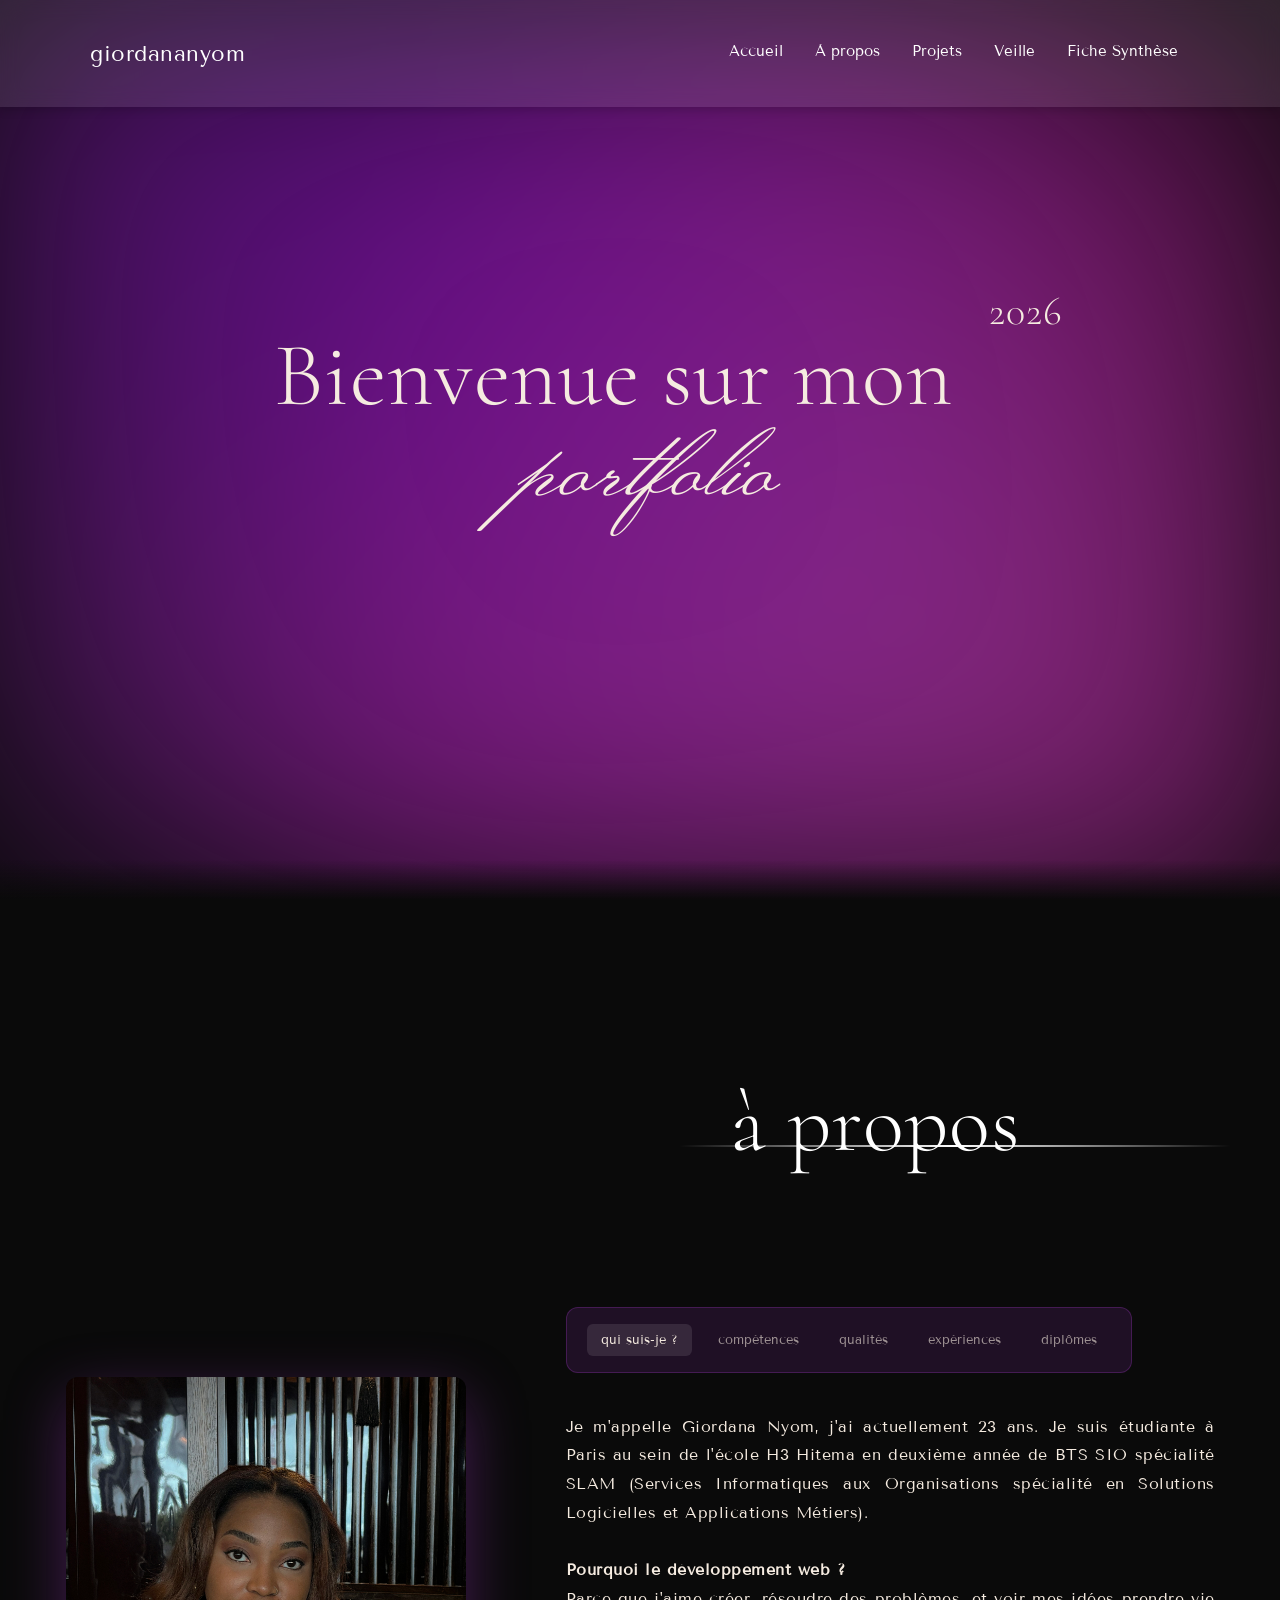
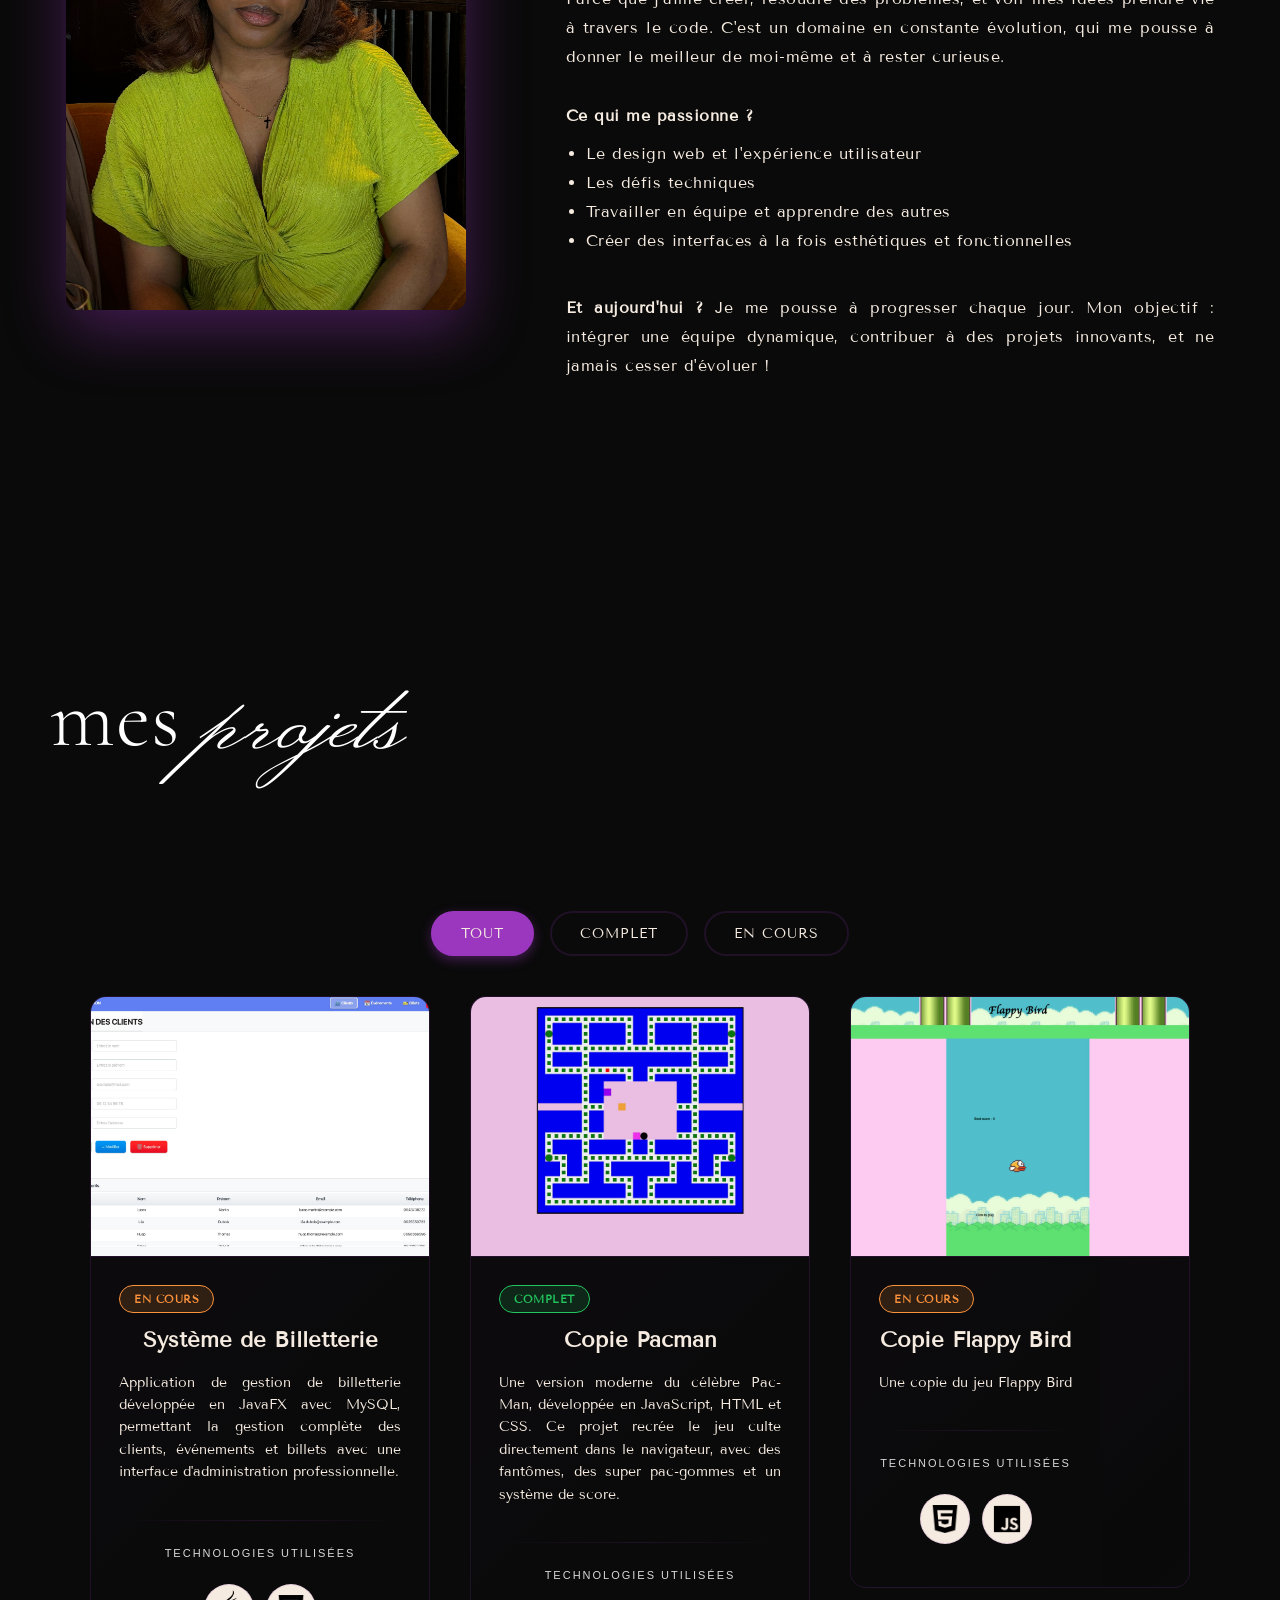
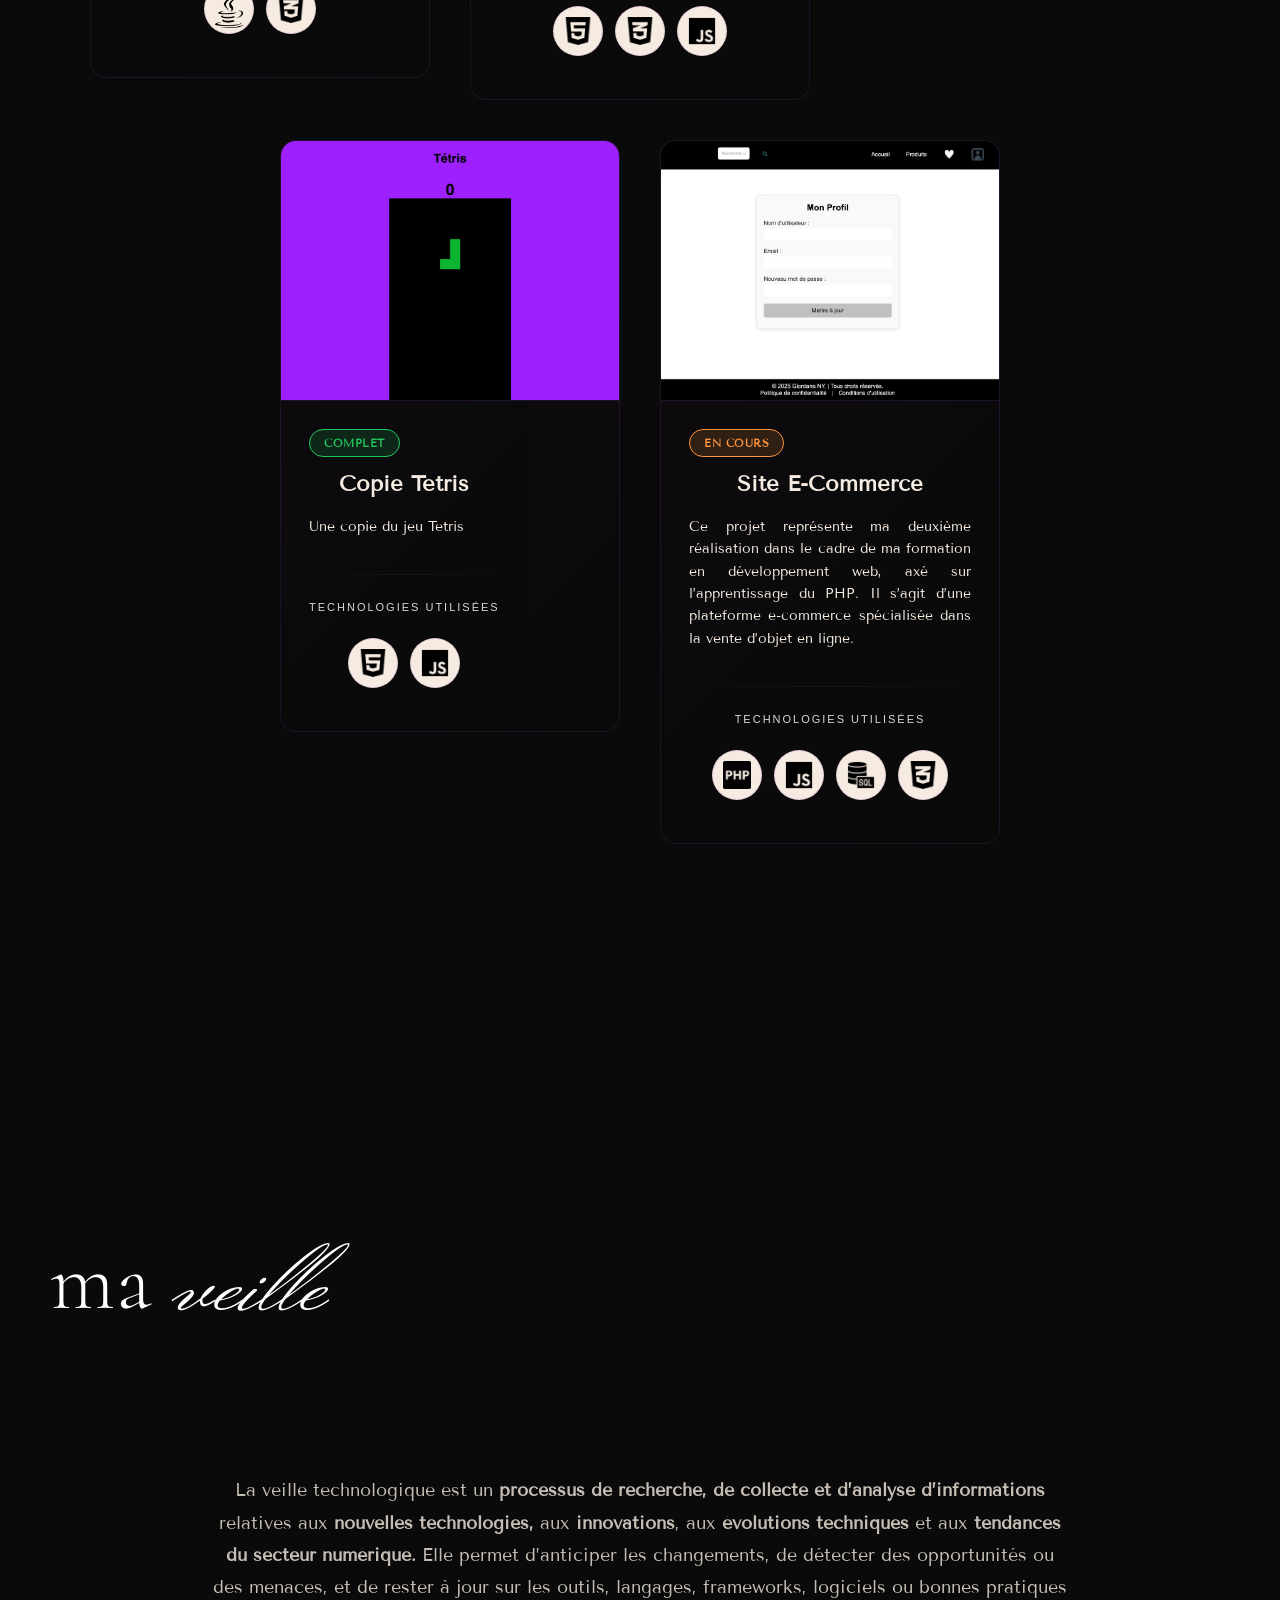
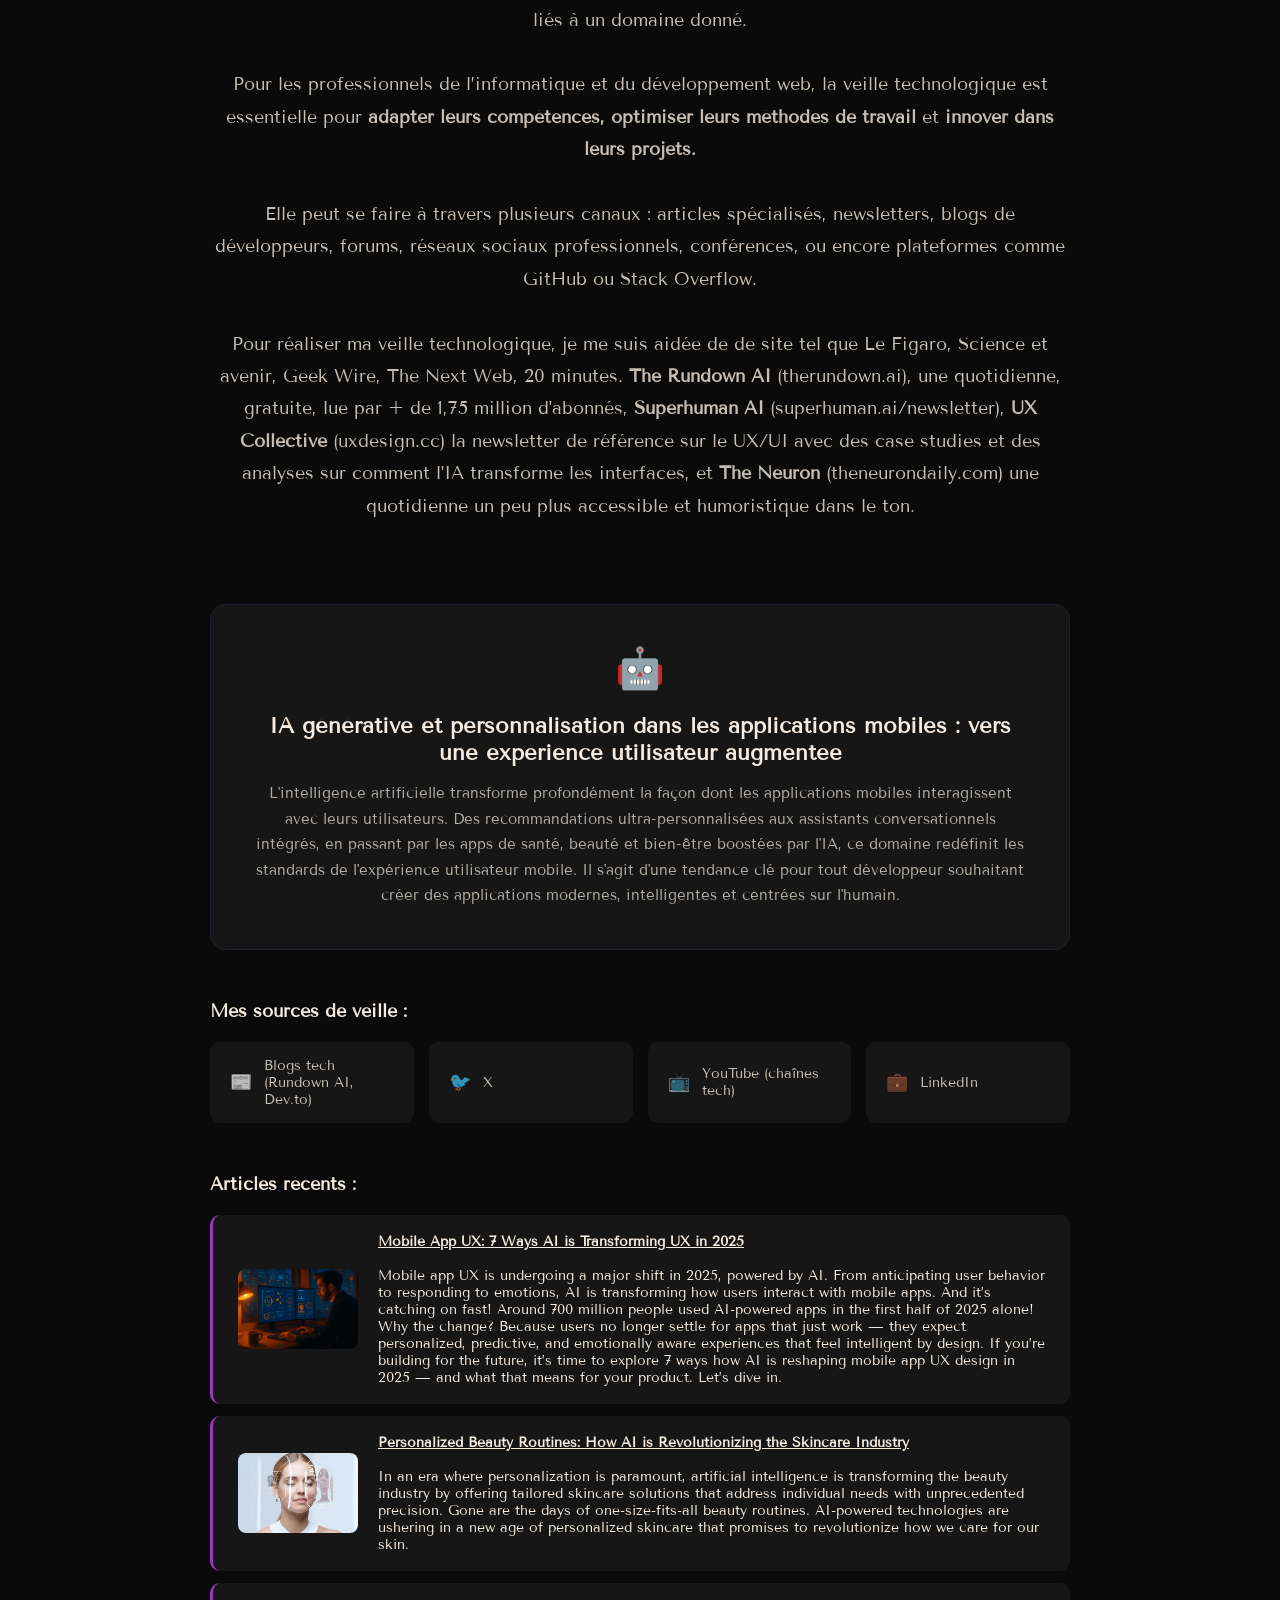
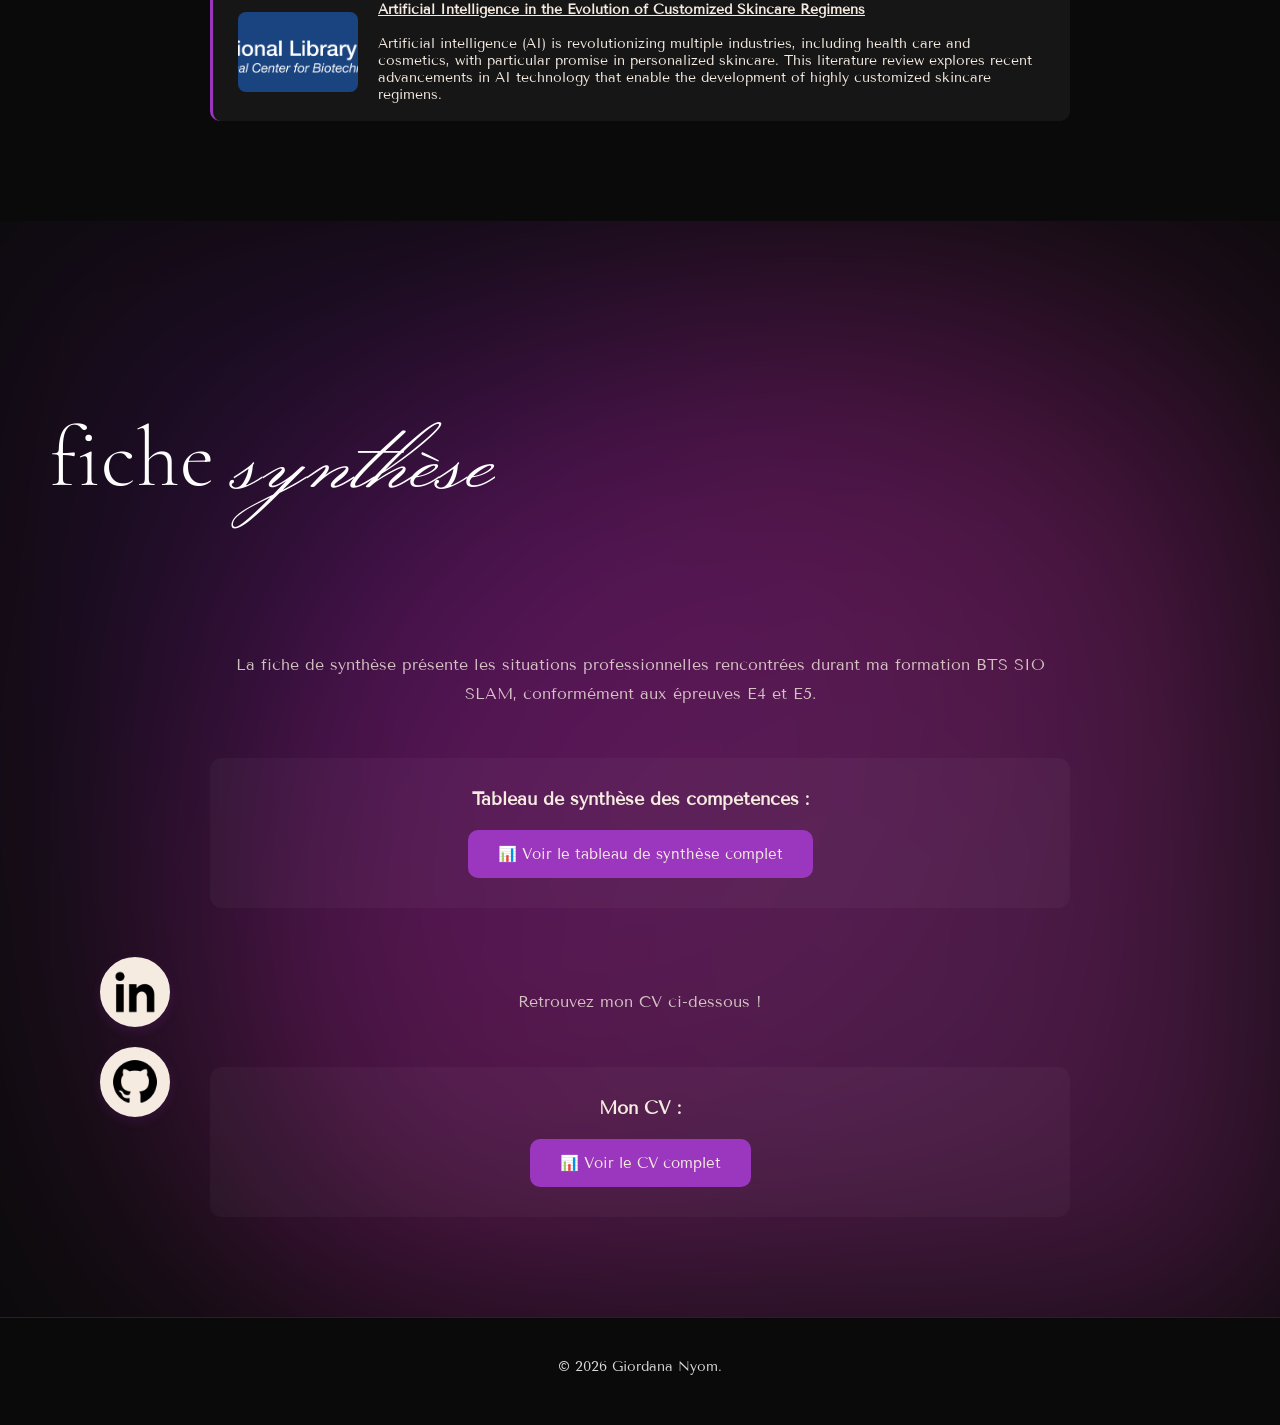
==== commit 33e6ff6d: "Mise à jour articles de la veille" ====
--- a/index.html
+++ b/index.html
@@ -34,7 +34,7 @@
             <nav>
                 <ul class="nav-links">
                     <li class="underline-hover"><a href="#home">Accueil</a></li>
-                    <li class="underline-hover"><a href="#about">A propos</a></li>
+                    <li class="underline-hover"><a href="#about">À propos</a></li>
                     <li class="underline-hover"><a href="#works">Projets</a></li>
                     <li class="underline-hover"><a href="#veille">Veille</a></li>
                     <li class="underline-hover"><a href="#synthese">Fiche Synthèse</a></li>
@@ -53,7 +53,7 @@
             </section>
             <section id="about">
                 <div class="header-container hidden">
-                    <h2 class="header-title heading about-title">A propos
+                    <h2 class="header-title heading about-title">à propos
                         <!--<span class="cursive-text">propos</span>-->
                     </h2>
                 </div>
@@ -67,10 +67,10 @@
                         <!-- Enhanced about-nav-container with better styling and spacing -->
                         <div class="about-nav-container">
                             <button class="about-nav" id="about-me-btn">qui suis-je ?</button>
-                            <button class="about-nav" id="about-skills-btn">competences</button>
-                            <button class="about-nav" id="about-qualites-btn">qualites</button>
-                            <button class="about-nav" id="about-exp-btn">experiences</button>
-                            <button class="about-nav" id="about-diplomes-btn">diplomes</button>
+                            <button class="about-nav" id="about-skills-btn">compétences</button>
+                            <button class="about-nav" id="about-qualites-btn">qualités</button>
+                            <button class="about-nav" id="about-exp-btn">expériences</button>
+                            <button class="about-nav" id="about-diplomes-btn">diplômes</button>
                         </div>
                         <!-- Added skills-container to display skill logos -->
                         <div id="skills-container" class="skills-container" style="display: none;">
@@ -212,7 +212,7 @@
                             </p>
 
                             <hr>
-                            <p class="arial-text">TECHNOLOGIES UTILISEES</p>
+                            <p class="arial-text">TECHNOLOGIES UTILISÉES</p>
                             <div class="tech-icons-container">
                                 <div class="tech-icons" data-label="HTML"><img src="assets/pacman-assets/html-icon.png" alt="HTML Icon" class="tech-image-icons large-icons"></div>
                                 <div class="tech-icons" data-label="CSS"><img src="assets/pacman-assets/css-icon.png" alt="CSS Icon" class="tech-image-icons large-icons"></div>
@@ -234,7 +234,7 @@
                                 Une copie du jeu Flappy Bird
                             </p>
                             <hr>
-                            <p class="arial-text">TECHNOLOGIES USED</p>
+                            <p class="arial-text">TECHNOLOGIES UTILISÉES</p>
                             <div class="tech-icons-container">
                                 <div class="tech-icons" data-label="HTML"><img src="assets/flappybird-assets/html-icon.png" alt="HTML Icon" class="tech-image-icons large-icons"></div>
                                 <div class="tech-icons" data-label="JavaScript"><img src="assets/flappybird-assets/js-icon.png" alt="JavaScript Icon" class="tech-image-icons large-icons"></div>
@@ -255,7 +255,7 @@
                                 Une copie du jeu Tetris
                             </p>
                             <hr>
-                            <p class="arial-text">TECHNOLOGIES UTILISEES</p>
+                            <p class="arial-text">TECHNOLOGIES UTILISÉES</p>
                             <div class="tech-icons-container">
                                 <div class="tech-icons" data-label="HTML"><img src="assets/tetris-assets/html-icon.png" alt="HTML Icon" class="tech-image-icons large-icons"></div>
                                 <div class="tech-icons" data-label="JavaScript"><img src="assets/tetris-assets/js-icon.png" alt="JavaScript Icon" class="tech-image-icons large-icons"></div>
@@ -276,7 +276,7 @@
                                 Ce projet représente ma deuxième réalisation dans le cadre de ma formation en développement web, axé sur l’apprentissage du PHP. Il s’agit d’une plateforme e-commerce spécialisée dans la vente d’objet en ligne.
                             </p>
                             <hr>
-                            <p class="arial-text">TECHNOLOGIES USED</p>
+                            <p class="arial-text">TECHNOLOGIES UTILISÉES</p>
                             <div class="tech-icons-container">
                                 <div class="tech-icons" data-label="PHP"><img src="assets/ecommerce-assets/php-icon.png" alt="PHP Icon" class="tech-image-icons large-icons"></div>
                                 <div class="tech-icons" data-label="JavaScript"><img src="assets/ecommerce-assets/js-icon.png" alt="JavaScript Icon" class="tech-image-icons large-icons"></div>
@@ -315,26 +315,27 @@
                             GitHub ou Stack Overflow.<br><br>
 
                             Pour réaliser ma veille technologique, je me suis aidée de de site tel que Le Figaro, Science et 
-                            avenir, Geek Wire, The Next Web, 20 minutes. <strong>Observable</strong> (observablehq.com), une communauté de data 
-                            viz avec notebooks interactifs, <strong>CSS-Tricks</strong> et <strong>Smashing Magazine</strong> (articles sur data viz et web 
-                            moderne), et <strong>Dev.to</strong> avec le tag #dataviz ou #datavisualization.<br><br>
-
-                            Je me suis également servis de réseaux sociaux tels que Youtube et X (@observablehq, @d3js_org, 
-                            @plotlygraphs).<br><br>
+                            avenir, Geek Wire, The Next Web, 20 minutes. <strong>The Rundown AI </strong> (therundown.ai), une 
+                            quotidienne, gratuite, lue par + de 1,75 million d'abonnés, <strong>Superhuman AI</strong> (superhuman.ai/newsletter), 
+                            <strong>UX Collective</strong> (uxdesign.cc) la newsletter de référence sur le UX/UI avec des case studies et des analyses 
+                            sur comment l'IA transforme les interfaces, et <strong>The Neuron</strong> (theneurondaily.com) une quotidienne un peu plus 
+                            accessible et humoristique dans le ton. 
+                            <br><br>
+
+                            
                         </p>
                     </div>
                     
                     <div class="veille-topic">
                         <div class="veille-card">
                             <div class="veille-icon">🤖</div>
-                            <h3>Visualisation interactive de données et frameworks modernes pour le web</h3>
+                            <h3>IA générative et personnalisation dans les applications mobiles : vers une expérience utilisateur augmentée</h3>
                             <p class="veille-description">
-                                La visualisation de données sur le web connaît une transformation majeure avec l’émergence de 
-                                nouveaux frameworks JavaScript et l’intégration de l’IA pour créer des dashboards interactifs et 
-                                des analyses en temps réel. Ce domaine combine le traitement des données, le développement 
-                                frontend moderne avec des frameworks JavaScript comme React et Vue, ainsi que des bibliothèques 
-                                de visualisation haute performance. Il s’agit d’une compétence clé pour créer des dashboards, des 
-                                applications d’analytics et des interfaces riches en données.
+                                L'intelligence artificielle transforme profondément la façon dont les applications mobiles interagissent avec leurs 
+                                utilisateurs. Des recommandations ultra-personnalisées aux assistants conversationnels intégrés, en passant par les 
+                                apps de santé, beauté et bien-être boostées par l'IA, ce domaine redéfinit les standards de l'expérience utilisateur 
+                                mobile. Il s'agit d'une tendance clé pour tout développeur souhaitant créer des applications modernes, intelligentes 
+                                et centrées sur l'humain.
                             </p>
                         </div>
                     </div>
@@ -344,7 +345,7 @@
                         <div class="sources-grid">
                             <div class="source-item">
                                 <span class="source-icon">📰</span>
-                                <span>Blogs tech (Medium, Dev.to)</span>
+                                <span>Blogs tech (Rundown AI, Dev.to)</span>
                             </div>
                             <div class="source-item">
                                 <span class="source-icon">🐦</span>
@@ -364,27 +365,29 @@
                     <div class="veille-articles">
                         <h4>Articles récents :</h4>
                         <div class="articles-list">
-                            <a href="https://www.yellowfinbi.com/blog/what-is-natural-language-query-nlq" class="article-item" target="_blank">
-                                <img src="assets/veille-assets/yellowfin.png" alt="Article NLQ" class="article-thumbnail">
-                                <span class="article-title"><strong><u>IA générative pour créer des visualisations (Natural Language Query – NLQ) </u></strong> <br><br>
-                                    Les interfaces NLQ permettent aux utilisateurs de poser des questions en langage naturel et d’obtenir 
-                                    automatiquement des visualisations ou des rapports tabulaires générés selon les meilleures pratiques. 
-                                    Des outils comme Yellowfin AI NLQ (lancé en 2025) utilisent des LLM pour structurer automatiquement 
-                                    les requêtes utilisateur et générer des graphiques interactifs.</span>
+                            <a href="https://procreator.design/blog/ways-ai-transforming-mobile-app-ux/" class="article-item" target="_blank">
+                                <img src="assets/veille-assets/procreator.png.webp" alt="Article NLQ" class="article-thumbnail">
+                                <span class="article-title"><strong><u>Mobile App UX: 7 Ways AI is Transforming UX in 2025</u></strong> <br><br>
+                                    Mobile app UX is undergoing a major shift in 2025, powered by AI. From anticipating user behavior to responding 
+                                    to emotions, AI is transforming how users interact with mobile apps. And it’s catching on fast! Around 700 million 
+                                    people used AI-powered apps in the first half of 2025 alone! Why the change? Because users no longer settle for apps 
+                                    that just work — they expect personalized, predictive, and emotionally aware experiences that feel intelligent by 
+                                    design. If you’re building for the future, it’s time to explore 7 ways how AI is reshaping mobile app UX design in 
+                                    2025 — and what that means for your product. Let’s dive in.</span>
                             </a>
-                            <a href="https://observablehq.com/plot/" class="article-item" target="_blank">
-                                <img src="assets/veille-assets/observable.png" alt="Article Observable" class="article-thumbnail">
-                                <span class="article-title"><strong><u>Frameworks JavaScript nouvelle génération Observable Framework & Observable Plot</u></strong> <br><br>
-                                    Observable Plot est une bibliothèque JavaScript pour visualiser des données tabulaires, avec une 
-                                    interface concise et expressive, mettant l’accent sur l’analyse exploratoire de données. Observable Framework permet 
-                                    de créer des dashboards avec des data loaders qui s’exécutent lors du processus de build, générant des fichiers CSV pour 
-                                    des chargements de page quasi instantanés.</span>
+                            <a href="https://www.atomixlogistics.com/blog/ai-personalized-beauty-skincare" class="article-item" target="_blank">
+                                <img src="assets/veille-assets/atomix.webp" alt="Article Observable" class="article-thumbnail">
+                                <span class="article-title"><strong><u>Personalized Beauty Routines: How AI is Revolutionizing the Skincare Industry</u></strong> <br><br>
+                                    In an era where personalization is paramount, artificial intelligence is transforming the beauty industry by offering tailored skincare 
+                                    solutions that address individual needs with unprecedented precision. Gone are the days of one-size-fits-all beauty routines. AI-powered 
+                                    technologies are ushering in a new age of personalized skincare that promises to revolutionize how we care for our skin.</span>
                             </a>
-                            <a href="https://www.luzmo.com/blog/data-visualization-trends" class="article-item" target="_blank">
-                                <img src="assets/veille-assets/luzmo.png" alt="Article Temps réel" class="article-thumbnail">
-                                <span class="article-title"><strong><u>Temps réel et streaming de données  </u></strong> <br><br>
-                                    Les insights en temps réel sont une pierre angulaire de la visualisation de données efficace, avec des techniques 
-                                    modernes comme les alertes en temps réel qui permettent aux équipes de réagir beaucoup plus rapidement.</span>
+                            <a href="https://pmc.ncbi.nlm.nih.gov/articles/PMC12085869/" class="article-item" target="_blank">
+                                <img src="assets/veille-assets/national_lib_medecine.png" alt="Article Temps réel" class="article-thumbnail">
+                                <span class="article-title"><strong><u>Artificial Intelligence in the Evolution of Customized Skincare Regimens</u></strong> <br><br>
+                                    Artificial intelligence (AI) is revolutionizing multiple industries, including health care and cosmetics, with particular promise in 
+                                    personalized skincare. This literature review explores recent advancements in AI technology that enable the development of highly customized 
+                                    skincare regimens.</span>
                             </a>
                         </div>
                     </div>
@@ -424,7 +427,7 @@
 
                     <div class="synthese-tableau">
                         <h4>Mon CV :</h4>
-                        <a href="assets/cv-assets/CV_dev_GIORDANA_NYOM.pdf" class="tableau-link" target="_blank">
+                        <a href="assets/cv-assets/CV_GIORDANA_NYOM.pdf" class="tableau-link" target="_blank">
                             📊 Voir le CV complet
                         </a>
                     </div>
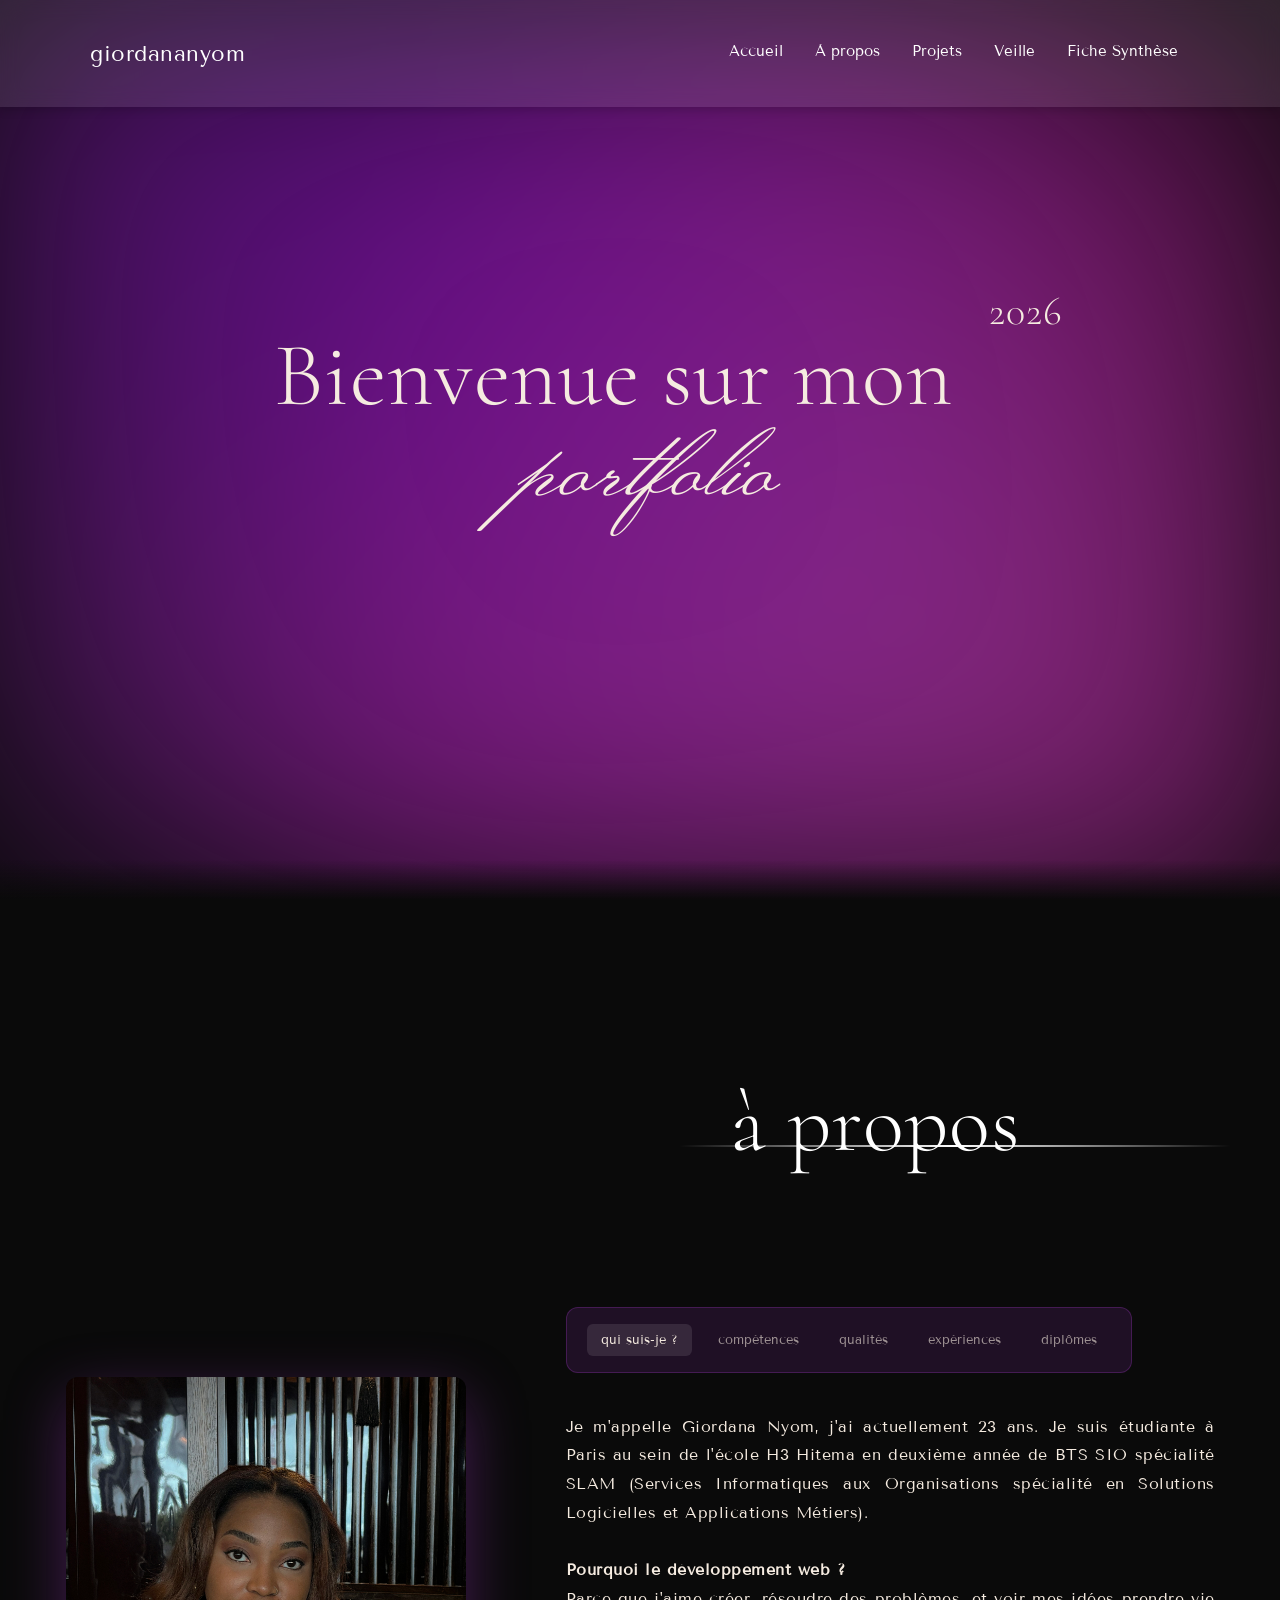
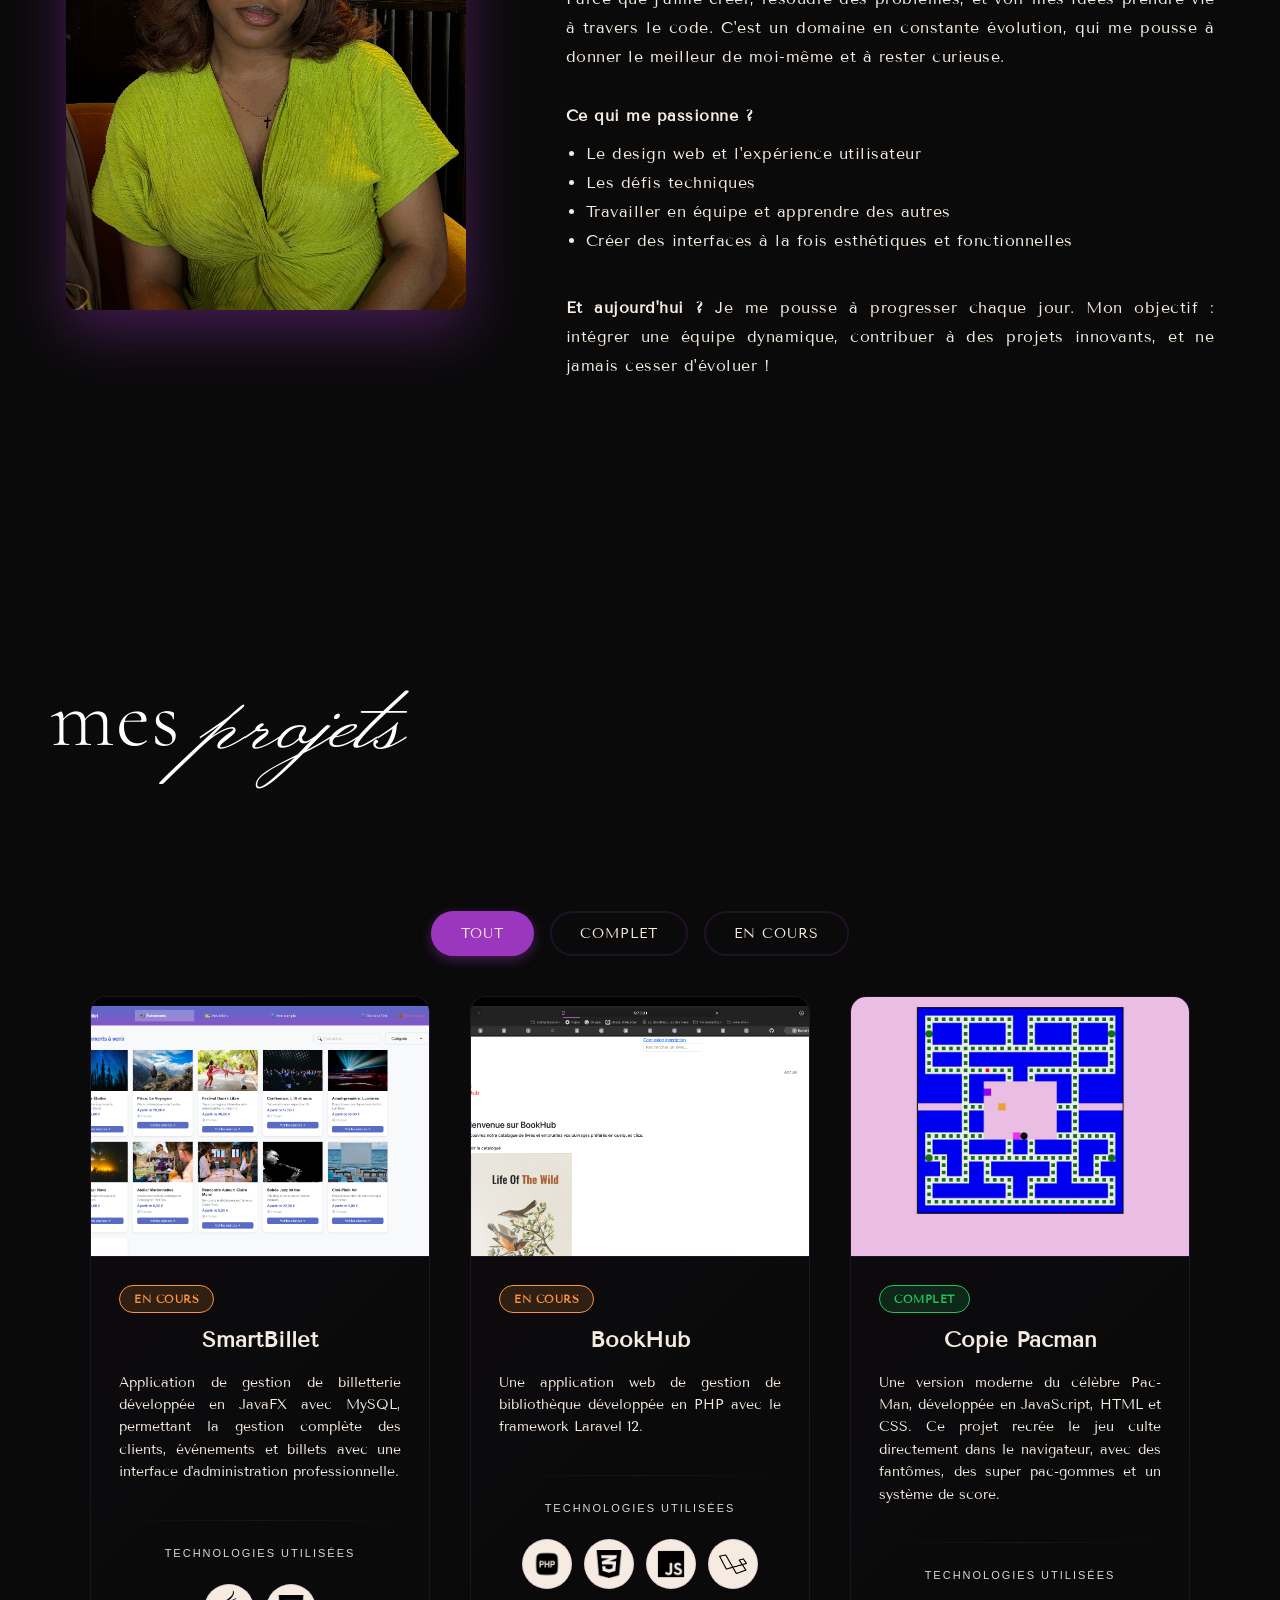
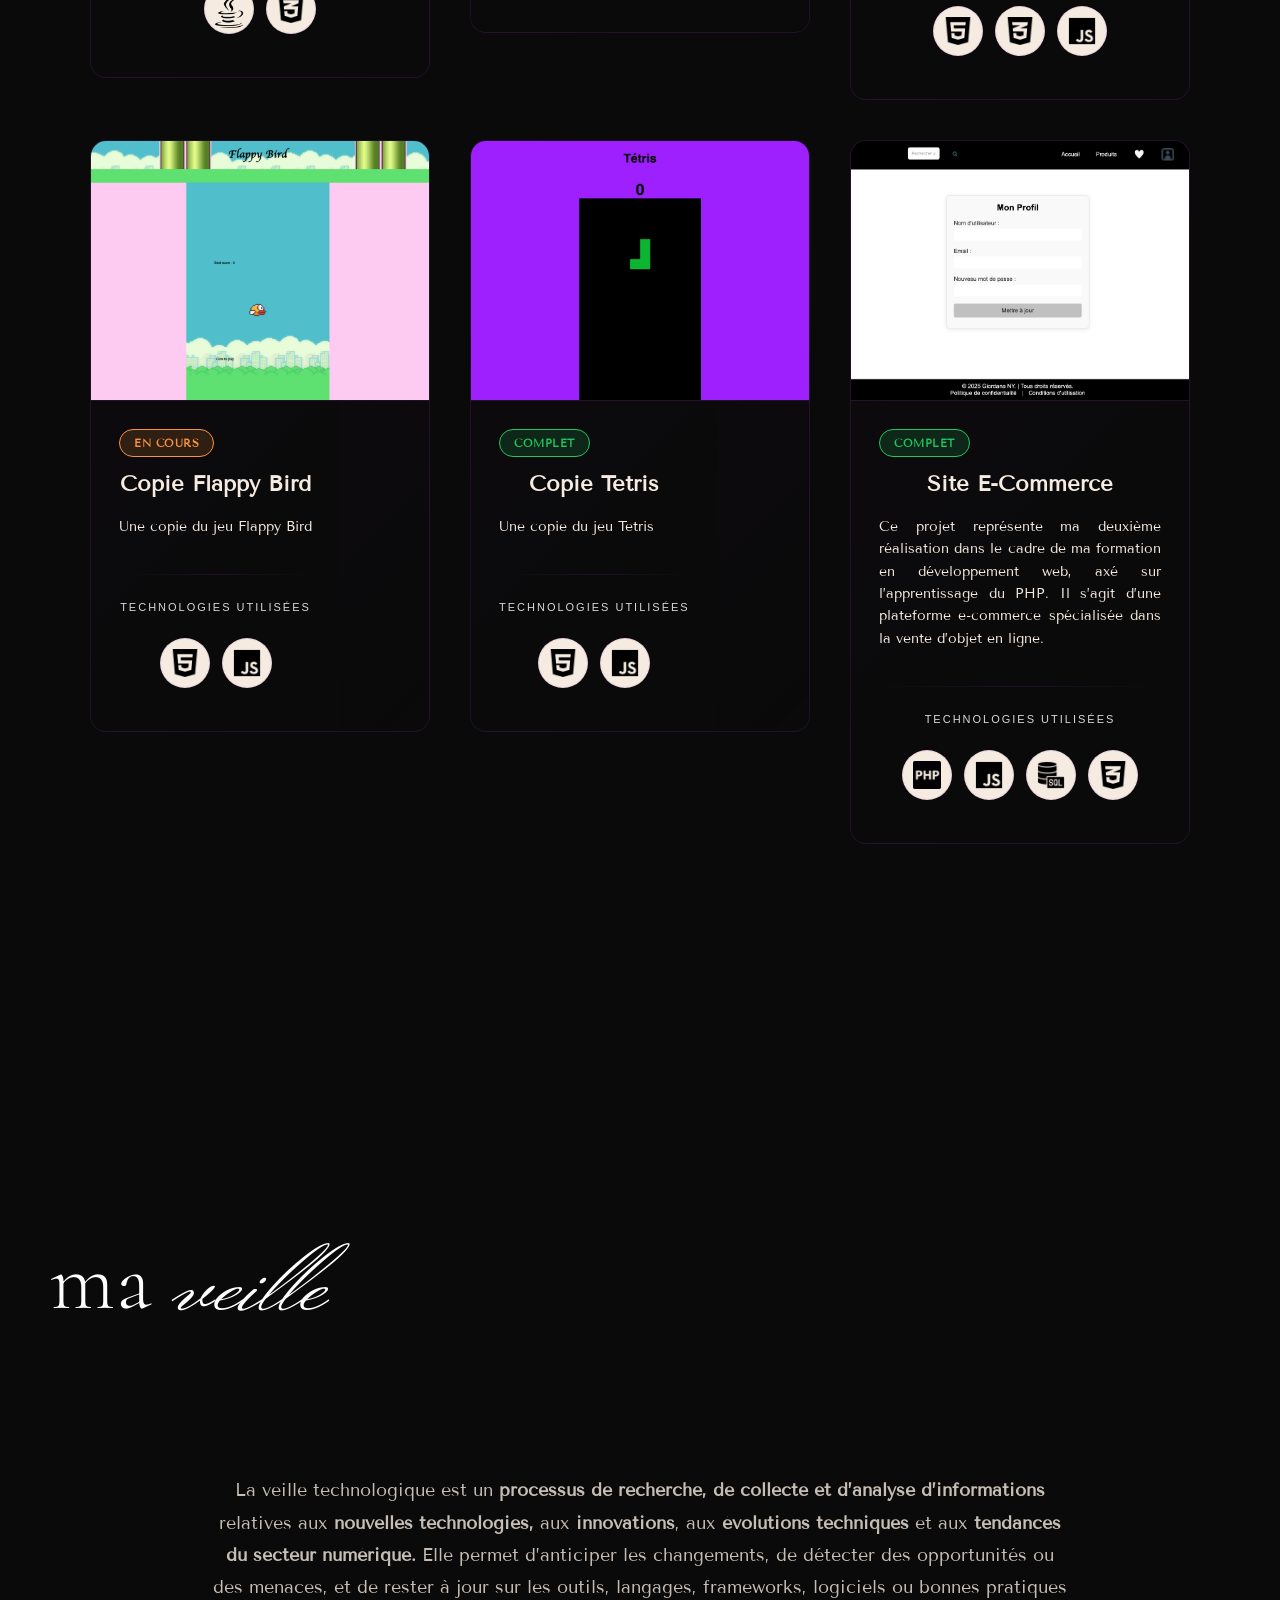
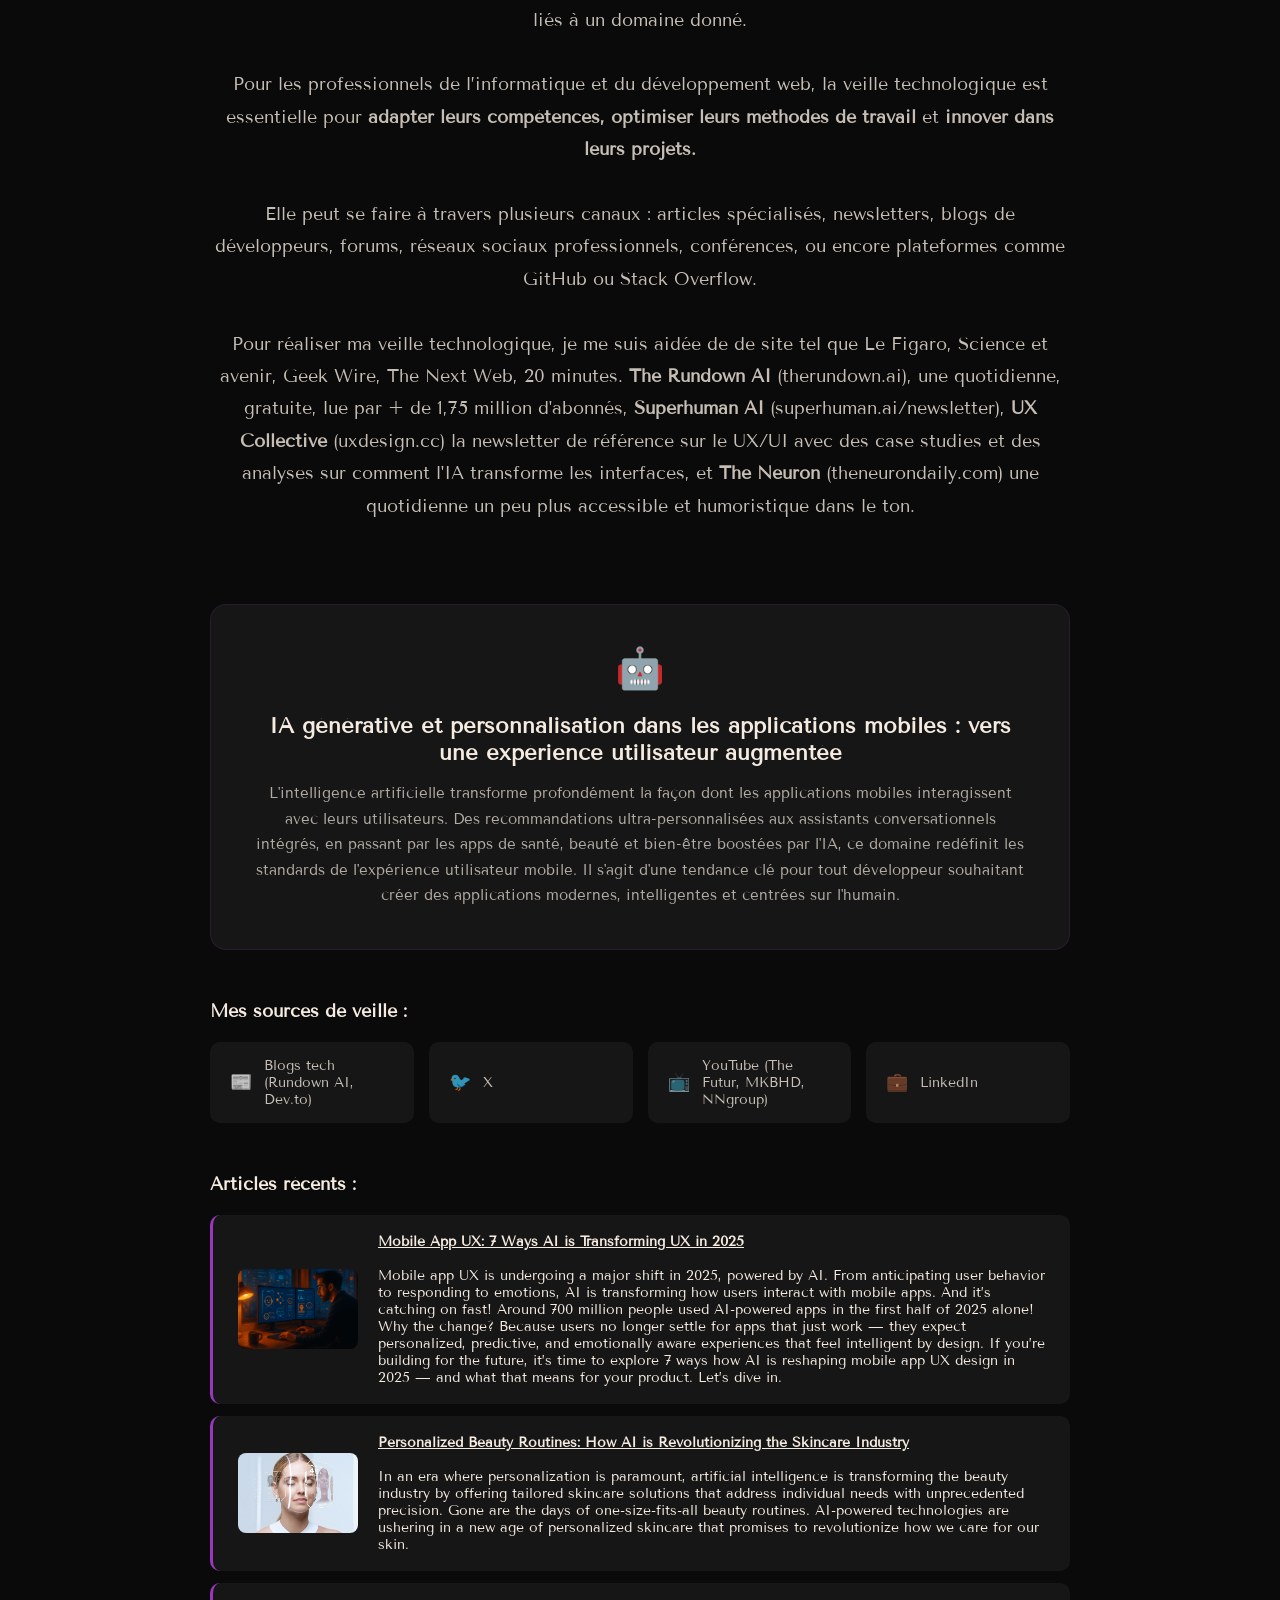
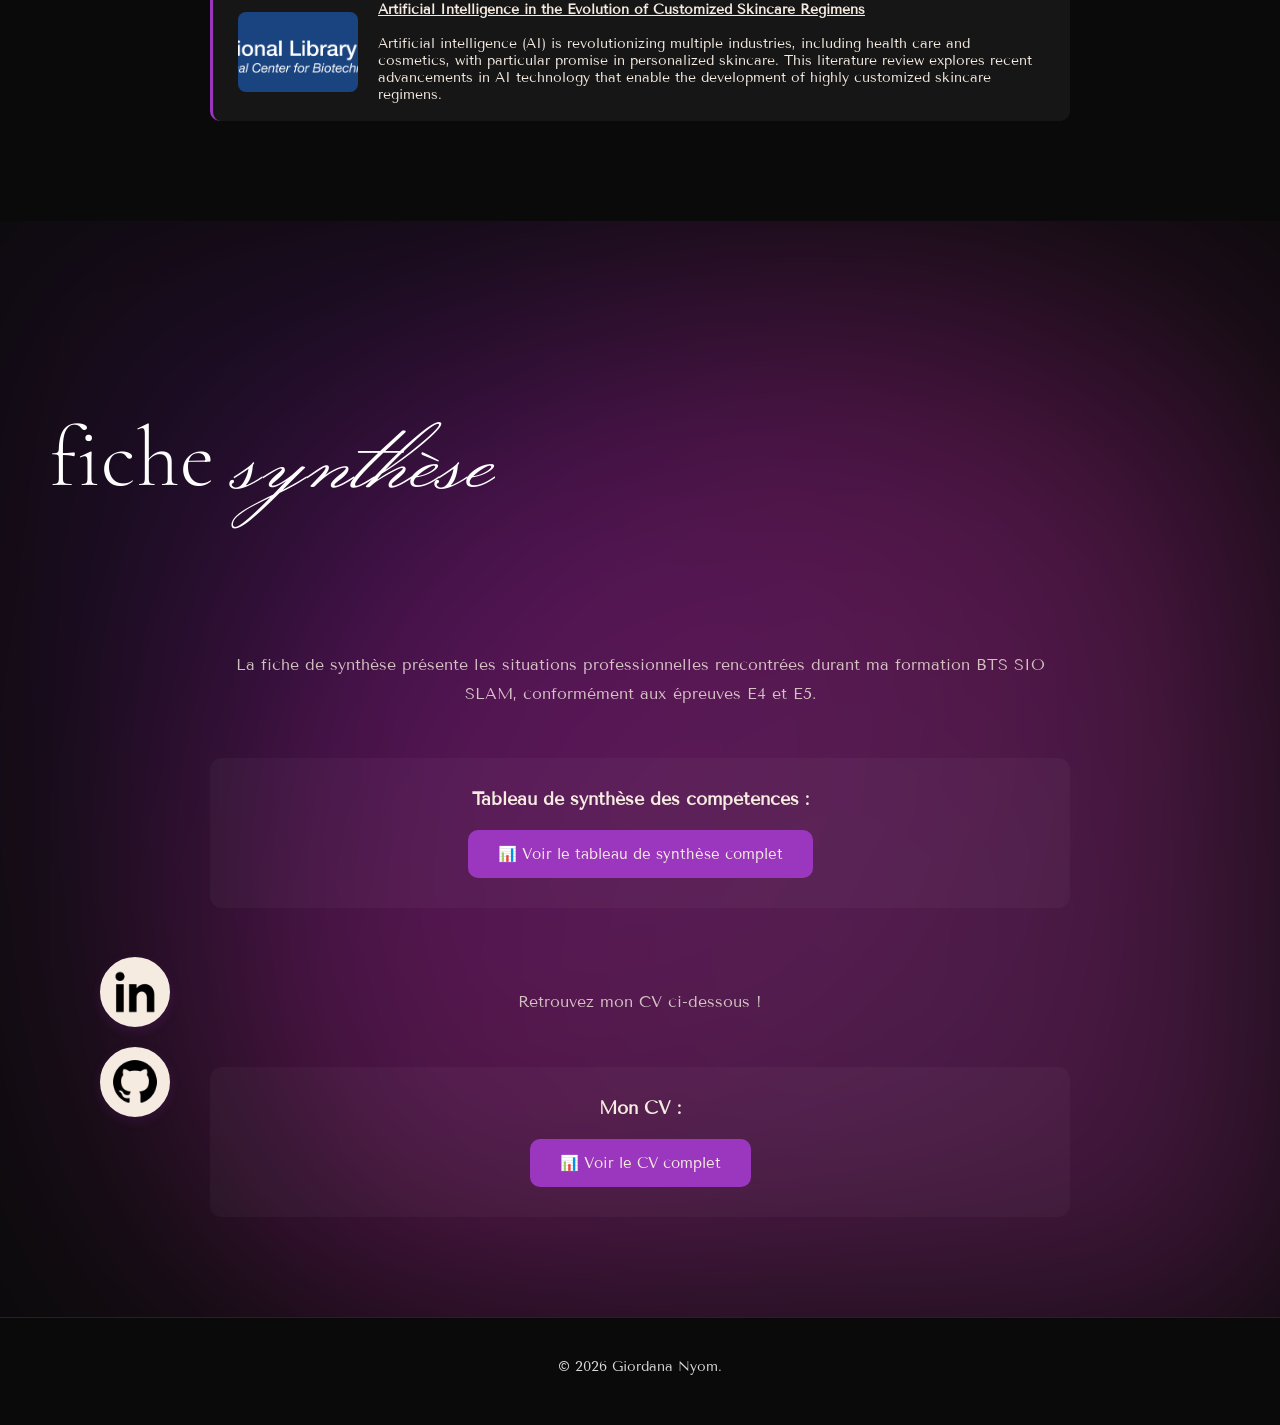
==== commit 524f1fd9: "projects update" ====
--- a/index.html
+++ b/index.html
@@ -54,7 +54,6 @@
             <section id="about">
                 <div class="header-container hidden">
                     <h2 class="header-title heading about-title">à propos
-                        <!--<span class="cursive-text">propos</span>-->
                     </h2>
                 </div>
                 <div class="about-content hidden">
@@ -91,6 +90,11 @@
                                     <span class="skill-label">JavaScript</span>
                                 </button>
 
+                                <button class="skill-button" title="PHP">
+                                    <img class="skill-svg" src="https://img.icons8.com/?size=100&id=UGYn5TapNioV&format=png&color=000000" alt="PHP">
+                                    <span class="skill-label">PHP</span>
+                                </button>
+
                                 <button class="skill-button" title="SQL">
                                     <img class="skill-svg" src="https://cdn.jsdelivr.net/gh/devicons/devicon/icons/mysql/mysql-original.svg" alt="SQL">
                                     <span class="skill-label">SQL</span>
@@ -176,26 +180,51 @@
                 
                 <div class="works-container hidden">
                     <!-- Added status badges to each project card -->
-                    <button class="work-card" data-project="billeterie" data-link="https://github.com/Giopa02/projet_billetterie.git">
+                    <button class="work-card" data-project="smartbillet" data-link="https://github.com/Giopa02/Smart_Billet">
                         <img 
                             class="work-image"
-                            src="assets/billeterie-assets/billeterie.jpg"
-                            alt="Billeterie Project Preview"
+                            src="assets/smartbillet-assets/smartbillet.png"
+                            alt="SmartBillet> Project Preview"
                         />
                         <div class="work-text">
                             <span class="project-status status-encours">En cours</span>
-                            <h3 class="project-title">Système de Billetterie</h3>
+                            <h3 class="project-title">SmartBillet</h3>
                             <p class="project-description">
                                 Application de gestion de billetterie développée en JavaFX avec MySQL, permettant la gestion complète des clients, événements et billets avec une interface d'administration professionnelle.
                             </p>
                             <hr>
                             <p class="arial-text">TECHNOLOGIES UTILISÉES</p>
                             <div class="tech-icons-container">
-                                <div class="tech-icons" data-label="Java"><img src="assets/billeterie-assets/java-icon.png" alt="Java Icon" class="tech-image-icons"></div>
-                                <div class="tech-icons" data-label="CSS"><img src="assets/billeterie-assets/css-icon.png" alt="CSS Icon" class="tech-image-icons large-icons"></div>
+                                <div class="tech-icons" data-label="Java"><img src="assets/smartbillet-assets/java-icon.png" alt="Java Icon" class="tech-image-icons"></div>
+                                <div class="tech-icons" data-label="CSS"><img src="assets/smartbillet-assets/css-icon.png" alt="CSS Icon" class="tech-image-icons large-icons"></div>
                             </div>
                         </div>
                     </button>
+
+                    <button class="work-card" data-project="bookhub" data-link="https://github.com/Giopa02/BookHub">
+                        <img 
+                            class="work-image"
+                            src="assets/bookhub-assets/bookhub.png"
+                            alt="Bookhub Project Preview"
+                        />
+                        <div class="work-text">
+                            <span class="project-status status-encours">En cours</span>
+                            <h3 class="project-title">BookHub</h3>
+                            <p class="project-description">
+                                Une application web de gestion de bibliothèque développée en PHP avec le framework Laravel 12.
+                            </p>
+
+                            <hr>
+                            <p class="arial-text">TECHNOLOGIES UTILISÉES</p>
+                            <div class="tech-icons-container">
+                                <div class="tech-icons" data-label="HTML"><img src="assets/bookhub-assets/php-icon.png" alt="PHP Icon" class="tech-image-icons large-icons"></div>
+                                <div class="tech-icons" data-label="CSS"><img src="assets/bookhub-assets/css-icon.png" alt="CSS Icon" class="tech-image-icons large-icons"></div>
+                                <div class="tech-icons" data-label="JavaScript"><img src="assets/bookhub-assets/js-icon.png" alt="JavaScript Icon" class="tech-image-icons large-icons"></div>
+                                <div class="tech-icons" data-label="Laravel"><img src="assets/bookhub-assets/laravel-icon.png" alt="Laravel Icon" class="tech-image-icons large-icons"></div>
+                            </div>
+                        </div>
+                    </button>
+
 
                     <button class="work-card" data-project="pacman" data-link="https://github.com/Giopa02/pacman.git">
                         <img 
@@ -270,7 +299,7 @@
                             alt="Site Ecommerce Project Preview"
                         />
                         <div class="work-text">
-                            <span class="project-status status-encours">En cours</span>
+                            <span class="project-status status-complet">Complet</span>
                             <h3 class="project-title">Site E-Commerce</h3>
                             <p class="project-description">
                                 Ce projet représente ma deuxième réalisation dans le cadre de ma formation en développement web, axé sur l’apprentissage du PHP. Il s’agit d’une plateforme e-commerce spécialisée dans la vente d’objet en ligne.
@@ -353,7 +382,7 @@
                             </div>
                             <div class="source-item">
                                 <span class="source-icon">📺</span>
-                                <span>YouTube (chaînes tech)</span>
+                                <span>YouTube (The Futur, MKBHD, NNgroup)</span>
                             </div>
                             <div class="source-item">
                                 <span class="source-icon">💼</span>
@@ -434,7 +463,7 @@
                 </div>
 
                 <div class="contact-icons hidden">
-                    <a class="contact-icons-container" href="https://www.linkedin.com/in/giordana-n-6a9814218/" target="_blank">
+                    <a class="contact-icons-container" href="https://www.linkedin.com/in/giordana-n-6a9814218" target="_blank">
                         <img src="assets/icons/linkedin-icon.png" alt="LinkedIn icon" class="image-icons">
                     </a>
                     <a class="contact-icons-container" href="https://github.com/Giopa02" target="_blank">
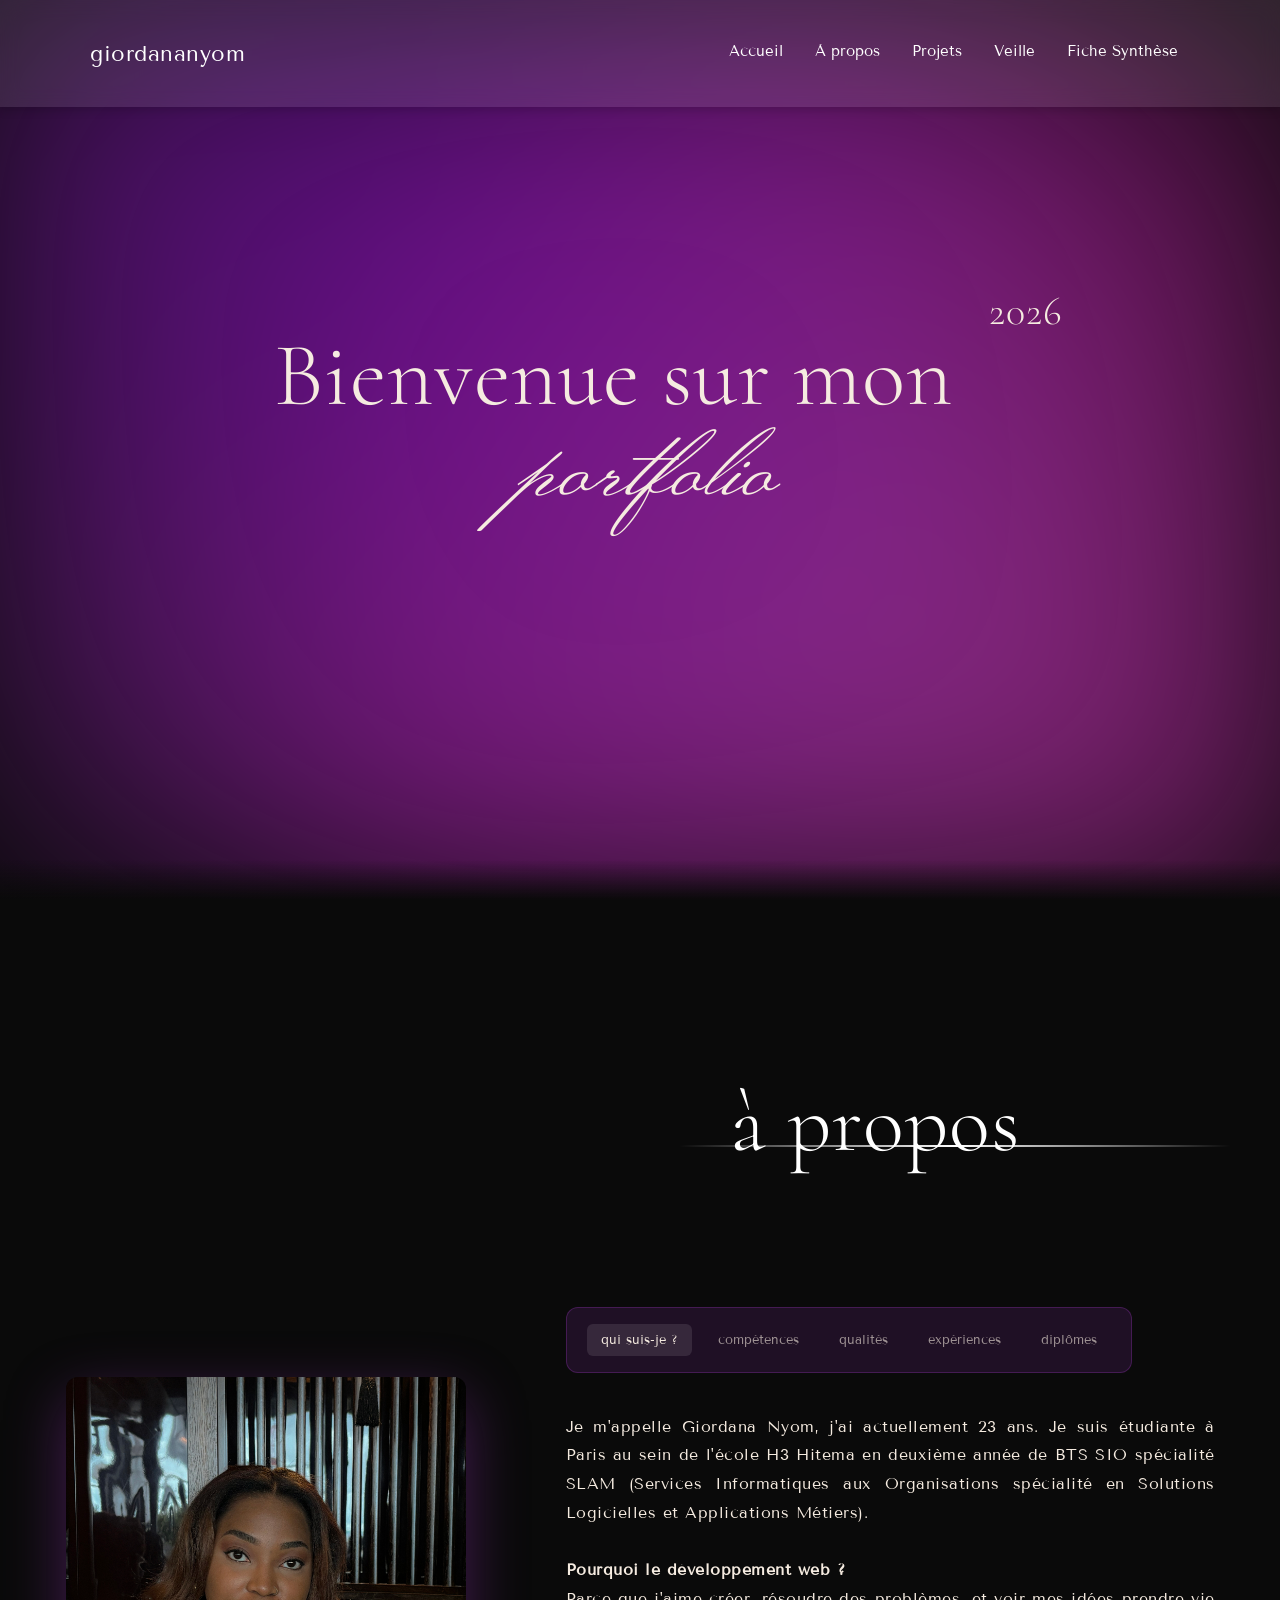
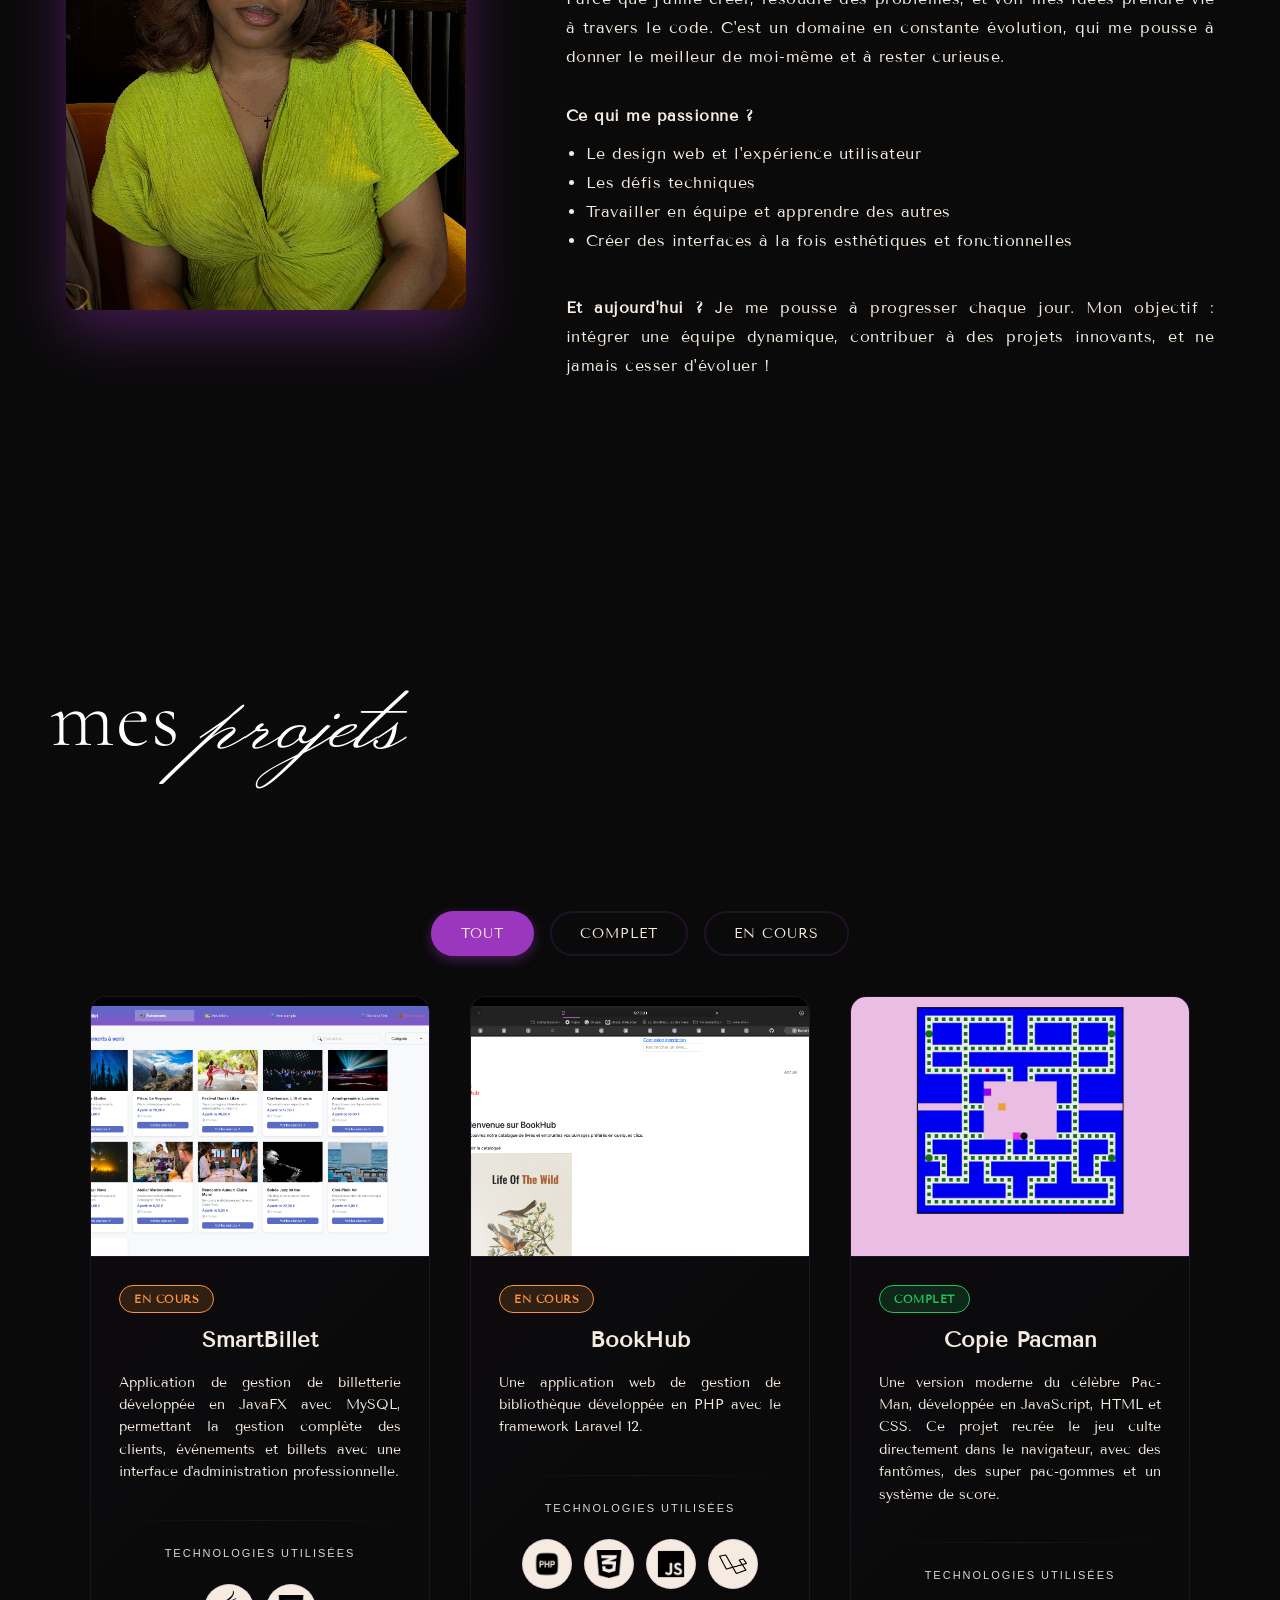
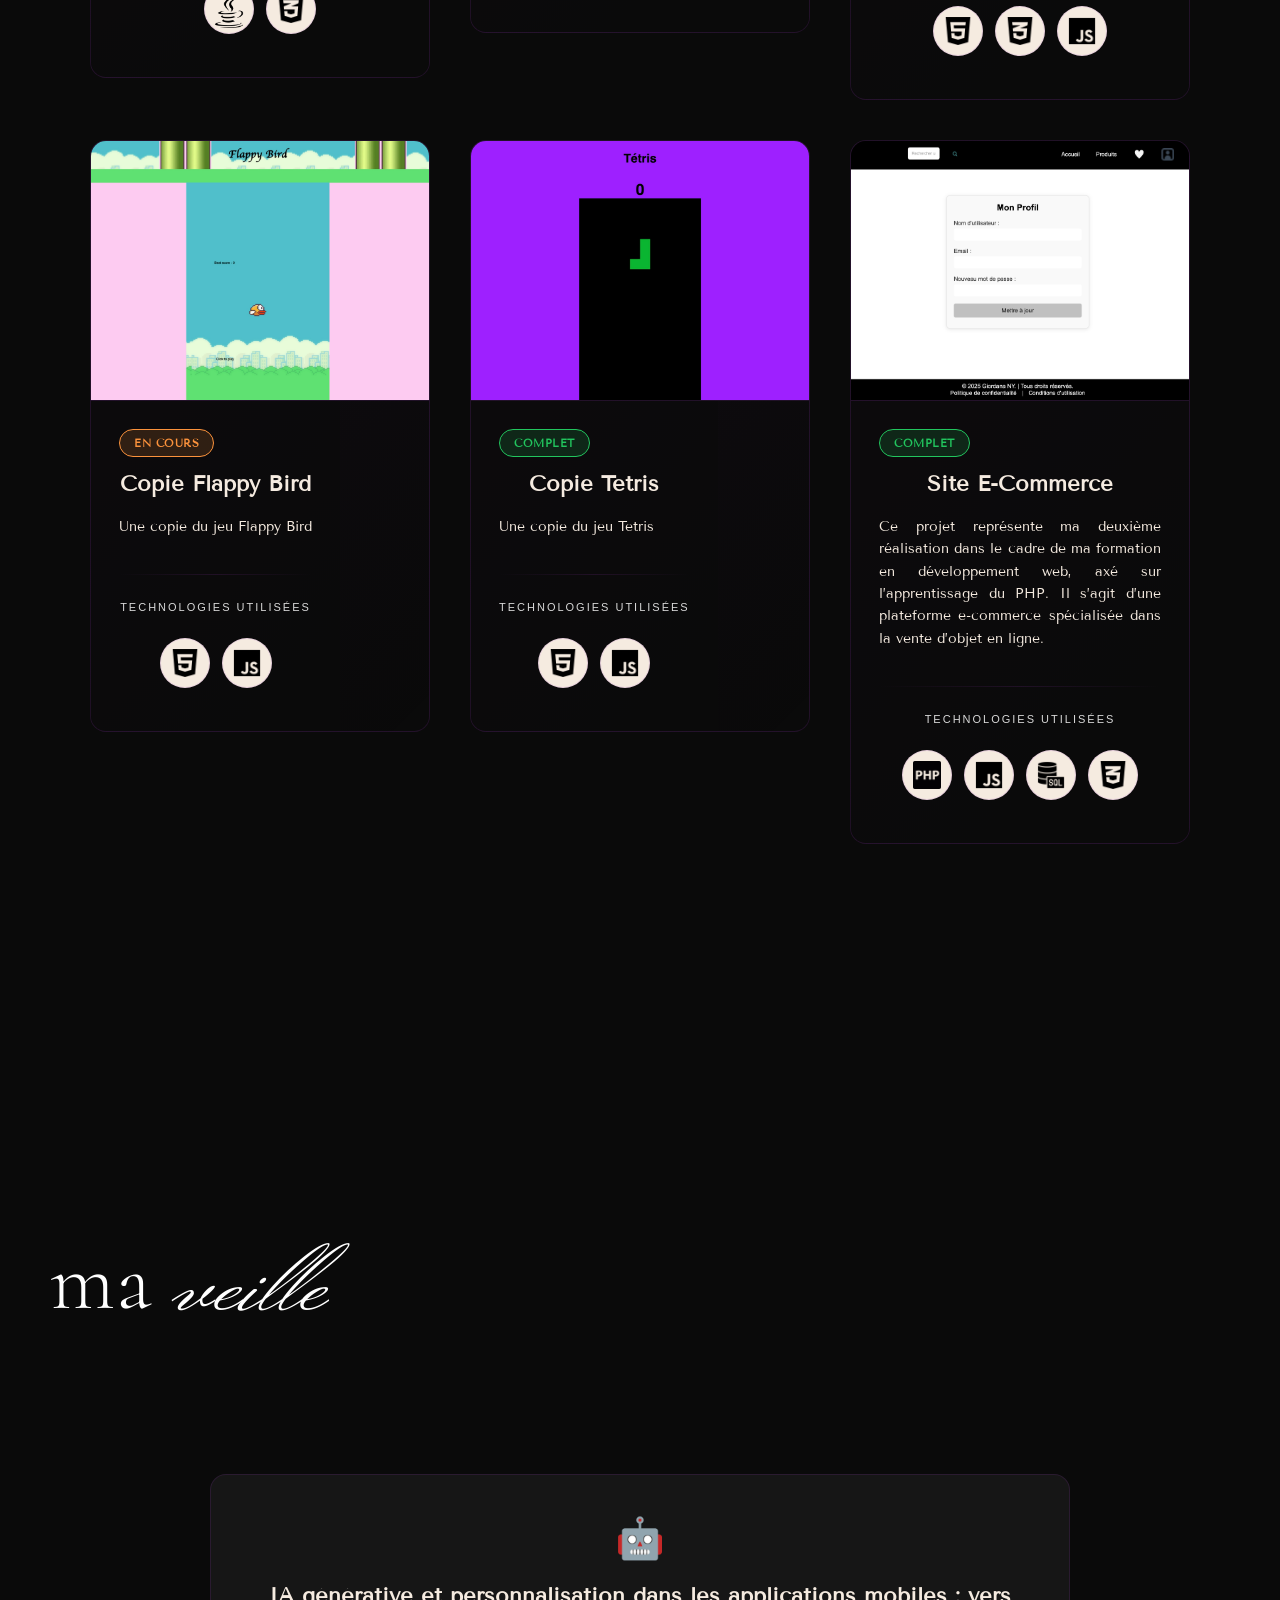
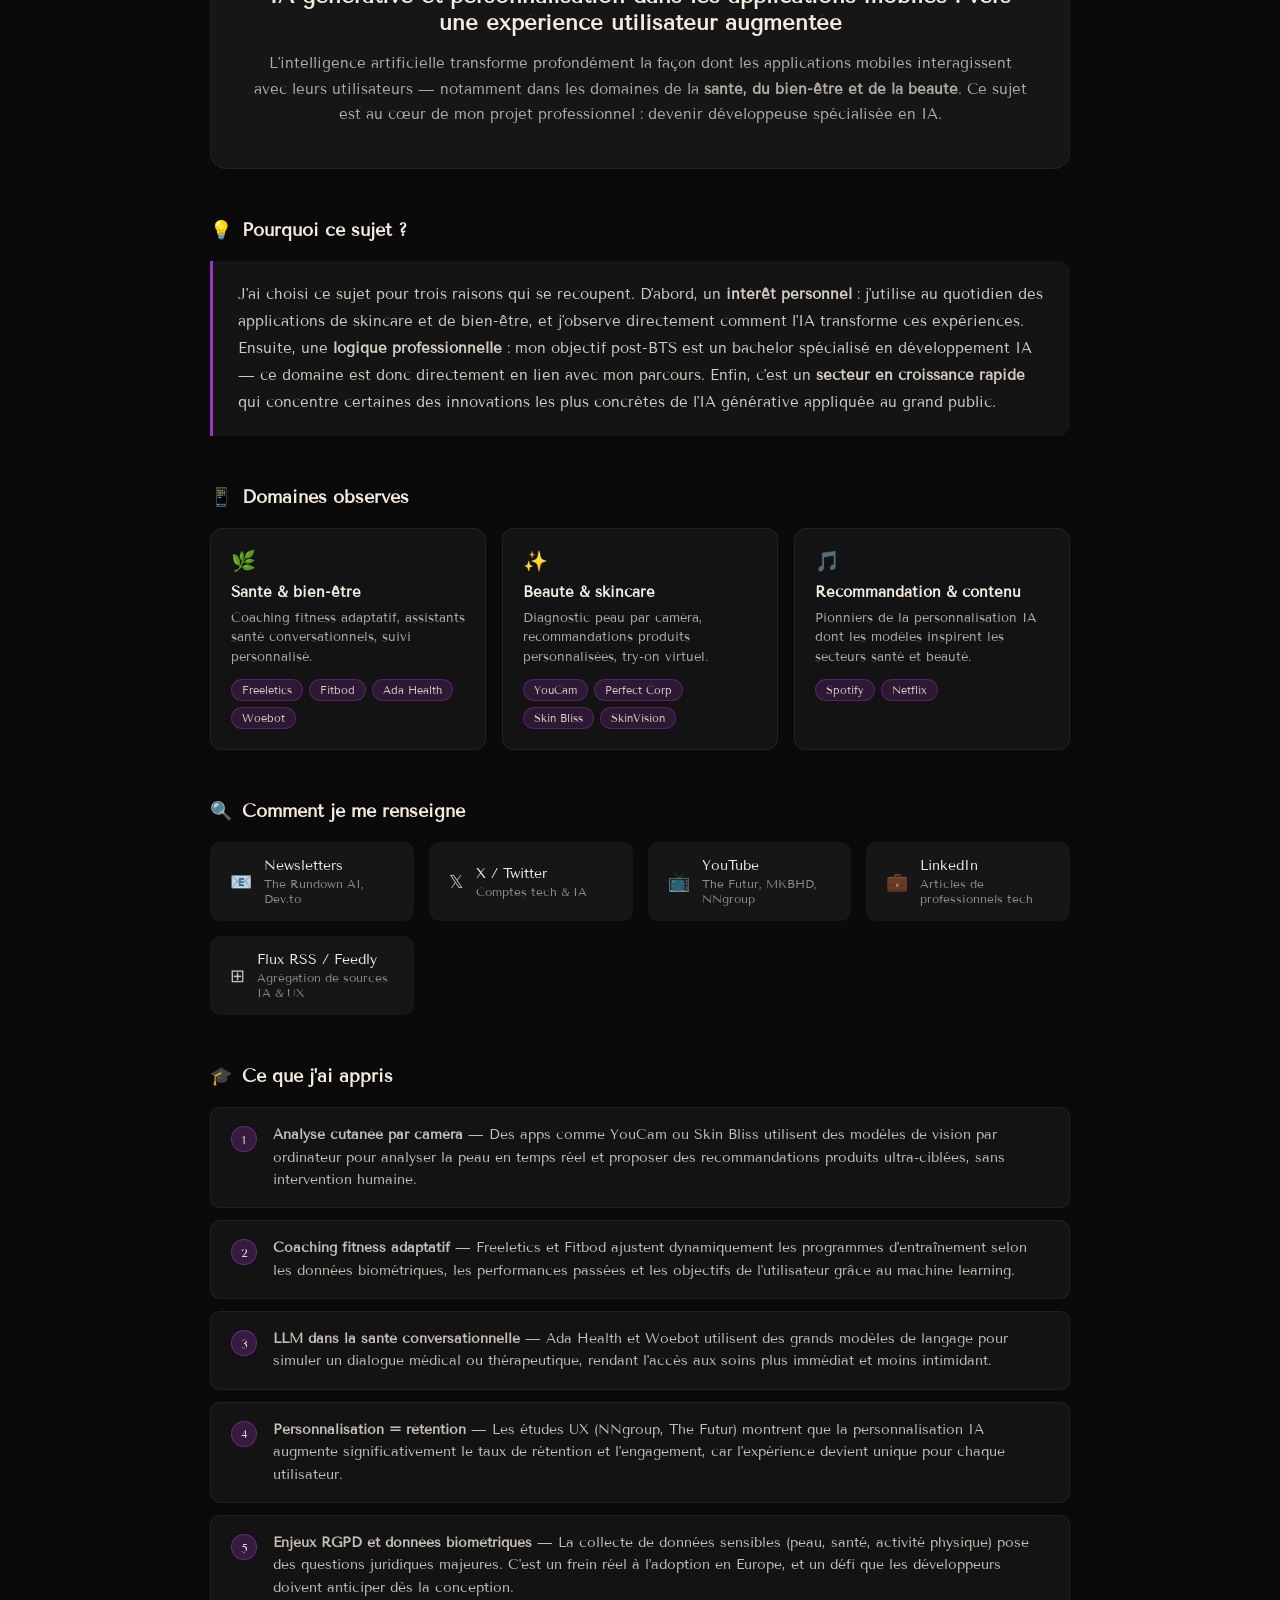
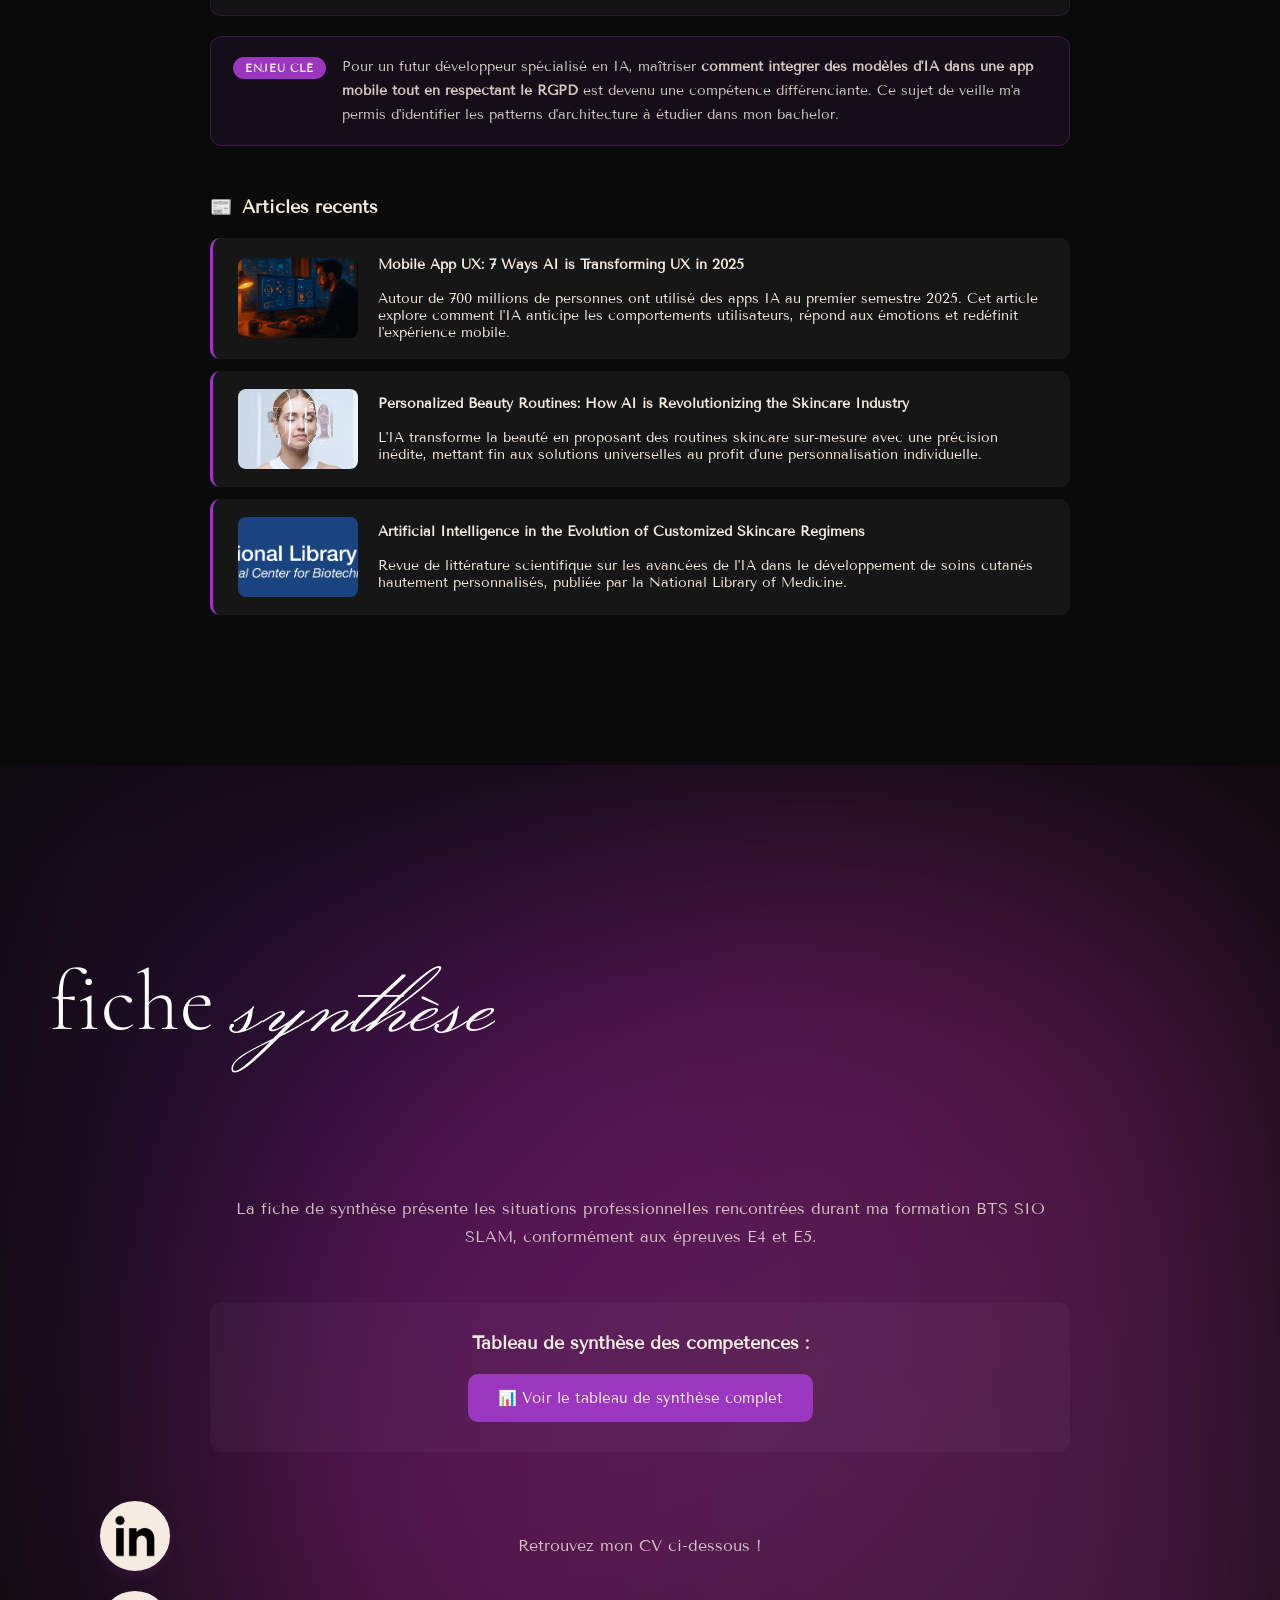
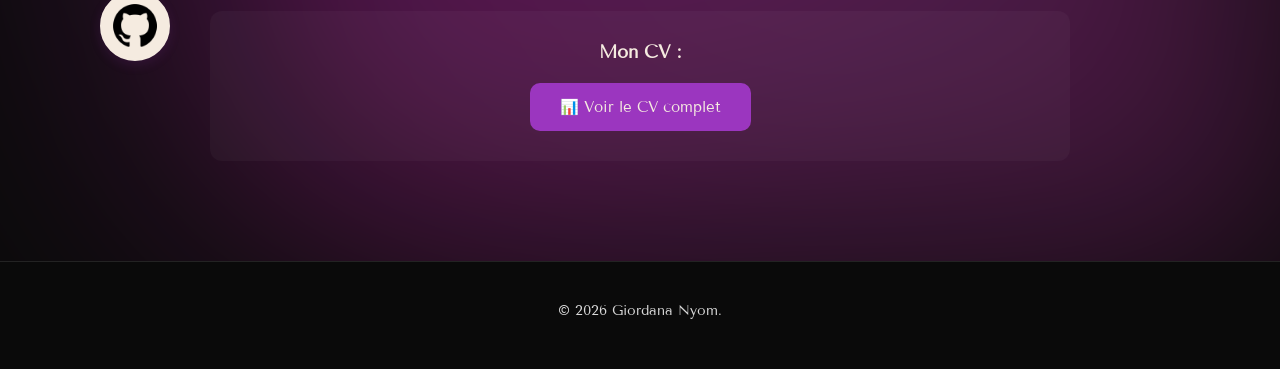
==== commit d9d29c59: "modifications de la veille et du tableau de synthèse" ====
--- a/index.html
+++ b/index.html
@@ -327,99 +327,178 @@
                 </div>
                 
                 <div class="veille-container hidden">
-                    <div class="veille-intro">
-                        <p class="normal-text">
-                            La veille technologique est un <strong>processus de recherche, de collecte et d’analyse d’informations</strong> 
-                            relatives aux <strong>nouvelles technologies,</strong> aux <strong>innovations</strong>, aux <strong>évolutions techniques</strong> et aux <strong>tendances 
-                            du secteur numérique.</strong> Elle permet d’anticiper les changements, de détecter des opportunités ou 
-                            des menaces, et de rester à jour sur les outils, langages, frameworks, logiciels ou bonnes 
-                            pratiques liés à un domaine donné.<br><br>
-
-                            Pour les professionnels de l’informatique et du développement web, la veille technologique est 
-                            essentielle pour <strong>adapter leurs compétences, optimiser leurs méthodes de travail</strong> et <strong>innover dans 
-                            leurs projets.</strong><br><br>
-
-                            Elle peut se faire à travers plusieurs canaux : articles spécialisés, newsletters, blogs de 
-                            développeurs, forums, réseaux sociaux professionnels, conférences, ou encore plateformes comme 
-                            GitHub ou Stack Overflow.<br><br>
-
-                            Pour réaliser ma veille technologique, je me suis aidée de de site tel que Le Figaro, Science et 
-                            avenir, Geek Wire, The Next Web, 20 minutes. <strong>The Rundown AI </strong> (therundown.ai), une 
-                            quotidienne, gratuite, lue par + de 1,75 million d'abonnés, <strong>Superhuman AI</strong> (superhuman.ai/newsletter), 
-                            <strong>UX Collective</strong> (uxdesign.cc) la newsletter de référence sur le UX/UI avec des case studies et des analyses 
-                            sur comment l'IA transforme les interfaces, et <strong>The Neuron</strong> (theneurondaily.com) une quotidienne un peu plus 
-                            accessible et humoristique dans le ton. 
-                            <br><br>
-
-                            
-                        </p>
-                    </div>
-                    
+
                     <div class="veille-topic">
                         <div class="veille-card">
                             <div class="veille-icon">🤖</div>
                             <h3>IA générative et personnalisation dans les applications mobiles : vers une expérience utilisateur augmentée</h3>
                             <p class="veille-description">
                                 L'intelligence artificielle transforme profondément la façon dont les applications mobiles interagissent avec leurs 
-                                utilisateurs. Des recommandations ultra-personnalisées aux assistants conversationnels intégrés, en passant par les 
-                                apps de santé, beauté et bien-être boostées par l'IA, ce domaine redéfinit les standards de l'expérience utilisateur 
-                                mobile. Il s'agit d'une tendance clé pour tout développeur souhaitant créer des applications modernes, intelligentes 
-                                et centrées sur l'humain.
-                            </p>
-                        </div>
-                    </div>
-
-                    <div class="veille-sources">
-                        <h4>Mes sources de veille :</h4>
+                                utilisateurs — notamment dans les domaines de la <strong>santé, du bien-être et de la beauté</strong>. Ce sujet est au cœur de mon 
+                                projet professionnel : devenir développeuse spécialisée en IA.
+                            </p>
+                        </div>
+                    </div>
+
+                    <div class="veille-block">
+                        <h4 class="veille-block-title">
+                            <span class="veille-block-icon">💡</span>
+                            Pourquoi ce sujet ?
+                        </h4>
+                        <div class="veille-why">
+                            <p>
+                                J'ai choisi ce sujet pour trois raisons qui se recoupent. D'abord, un <strong>intérêt personnel</strong> : j'utilise 
+                                au quotidien des applications de skincare et de bien-être, et j'observe directement comment l'IA transforme ces 
+                                expériences. Ensuite, une <strong>logique professionnelle</strong> : mon objectif post-BTS est un bachelor spécialisé 
+                                en développement IA — ce domaine est donc directement en lien avec mon parcours. Enfin, c'est un 
+                                <strong>secteur en croissance rapide</strong> qui concentre certaines des innovations les plus concrètes de l'IA 
+                                générative appliquée au grand public.
+                            </p>
+                        </div>
+                    </div>
+
+                    <div class="veille-block">
+                        <h4 class="veille-block-title">
+                            <span class="veille-block-icon">📱</span>
+                            Domaines observés
+                        </h4>
+                        <div class="veille-domains-grid">
+                            <div class="veille-domain-card">
+                                <span class="domain-emoji">🌿</span>
+                                <h5>Santé &amp; bien-être</h5>
+                                <p>Coaching fitness adaptatif, assistants santé conversationnels, suivi personnalisé.</p>
+                                <div class="domain-apps">
+                                    <span class="app-pill">Freeletics</span>
+                                    <span class="app-pill">Fitbod</span>
+                                    <span class="app-pill">Ada Health</span>
+                                    <span class="app-pill">Woebot</span>
+                                </div>
+                            </div>
+                            <div class="veille-domain-card">
+                                <span class="domain-emoji">✨</span>
+                                <h5>Beauté &amp; skincare</h5>
+                                <p>Diagnostic peau par caméra, recommandations produits personnalisées, try-on virtuel.</p>
+                                <div class="domain-apps">
+                                    <span class="app-pill">YouCam</span>
+                                    <span class="app-pill">Perfect Corp</span>
+                                    <span class="app-pill">Skin Bliss</span>
+                                    <span class="app-pill">SkinVision</span>
+                                </div>
+                            </div>
+                            <div class="veille-domain-card">
+                                <span class="domain-emoji">🎵</span>
+                                <h5>Recommandation &amp; contenu</h5>
+                                <p>Pionniers de la personnalisation IA dont les modèles inspirent les secteurs santé et beauté.</p>
+                                <div class="domain-apps">
+                                    <span class="app-pill">Spotify</span>
+                                    <span class="app-pill">Netflix</span>
+                                </div>
+                            </div>
+                        </div>
+                    </div>
+
+                    <div class="veille-block">
+                        <h4 class="veille-block-title">
+                            <span class="veille-block-icon">🔍</span>
+                            Comment je me renseigne
+                        </h4>
                         <div class="sources-grid">
                             <div class="source-item">
-                                <span class="source-icon">📰</span>
-                                <span>Blogs tech (Rundown AI, Dev.to)</span>
+                                <span class="source-icon">📧</span>
+                                <div class="source-detail">
+                                    <span class="source-name">Newsletters</span>
+                                    <span class="source-desc">The Rundown AI, Dev.to</span>
+                                </div>
                             </div>
                             <div class="source-item">
-                                <span class="source-icon">🐦</span>
-                                <span>X</span>
+                                <span class="source-icon">𝕏</span>
+                                <div class="source-detail">
+                                    <span class="source-name">X / Twitter</span>
+                                    <span class="source-desc">Comptes tech &amp; IA</span>
+                                </div>
                             </div>
                             <div class="source-item">
                                 <span class="source-icon">📺</span>
-                                <span>YouTube (The Futur, MKBHD, NNgroup)</span>
+                                <div class="source-detail">
+                                    <span class="source-name">YouTube</span>
+                                    <span class="source-desc">The Futur, MKBHD, NNgroup</span>
+                                </div>
                             </div>
                             <div class="source-item">
                                 <span class="source-icon">💼</span>
-                                <span>LinkedIn</span>
-                            </div>
-                        </div>
-                    </div>
-
-                    <div class="veille-articles">
-                        <h4>Articles récents :</h4>
+                                <div class="source-detail">
+                                    <span class="source-name">LinkedIn</span>
+                                    <span class="source-desc">Articles de professionnels tech</span>
+                                </div>
+                            </div>
+                            <div class="source-item">
+                                <span class="source-icon">⊞</span>
+                                <div class="source-detail">
+                                    <span class="source-name">Flux RSS / Feedly</span>
+                                    <span class="source-desc">Agrégation de sources IA &amp; UX</span>
+                                </div>
+                            </div>
+                        </div>
+                    </div>
+
+                    <div class="veille-block">
+                        <h4 class="veille-block-title">
+                            <span class="veille-block-icon">🎓</span>
+                            Ce que j'ai appris
+                        </h4>
+                        <div class="veille-learnings">
+                            <div class="learning-item">
+                                <span class="learning-num">1</span>
+                                <p><strong>Analyse cutanée par caméra</strong> — Des apps comme YouCam ou Skin Bliss utilisent des modèles de vision par ordinateur pour analyser la peau en temps réel et proposer des recommandations produits ultra-ciblées, sans intervention humaine.</p>
+                            </div>
+                            <div class="learning-item">
+                                <span class="learning-num">2</span>
+                                <p><strong>Coaching fitness adaptatif</strong> — Freeletics et Fitbod ajustent dynamiquement les programmes d'entraînement selon les données biométriques, les performances passées et les objectifs de l'utilisateur grâce au machine learning.</p>
+                            </div>
+                            <div class="learning-item">
+                                <span class="learning-num">3</span>
+                                <p><strong>LLM dans la santé conversationnelle</strong> — Ada Health et Woebot utilisent des grands modèles de langage pour simuler un dialogue médical ou thérapeutique, rendant l'accès aux soins plus immédiat et moins intimidant.</p>
+                            </div>
+                            <div class="learning-item">
+                                <span class="learning-num">4</span>
+                                <p><strong>Personnalisation = rétention</strong> — Les études UX (NNgroup, The Futur) montrent que la personnalisation IA augmente significativement le taux de rétention et l'engagement, car l'expérience devient unique pour chaque utilisateur.</p>
+                            </div>
+                            <div class="learning-item">
+                                <span class="learning-num">5</span>
+                                <p><strong>Enjeux RGPD et données biométriques</strong> — La collecte de données sensibles (peau, santé, activité physique) pose des questions juridiques majeures. C'est un frein réel à l'adoption en Europe, et un défi que les développeurs doivent anticiper dès la conception.</p>
+                            </div>
+                        </div>
+                        <div class="veille-takeaway">
+                            <span class="takeaway-label">Enjeu clé</span>
+                            <p>Pour un futur développeur spécialisé en IA, maîtriser <strong>comment intégrer des modèles d'IA dans une app mobile tout en respectant le RGPD</strong> est devenu une compétence différenciante. Ce sujet de veille m'a permis d'identifier les patterns d'architecture à étudier dans mon bachelor.</p>
+                        </div>
+                    </div>
+
+                    <div class="veille-block">
+                        <h4 class="veille-block-title">
+                            <span class="veille-block-icon">📰</span>
+                            Articles récents
+                        </h4>
                         <div class="articles-list">
                             <a href="https://procreator.design/blog/ways-ai-transforming-mobile-app-ux/" class="article-item" target="_blank">
                                 <img src="assets/veille-assets/procreator.png.webp" alt="Article NLQ" class="article-thumbnail">
-                                <span class="article-title"><strong><u>Mobile App UX: 7 Ways AI is Transforming UX in 2025</u></strong> <br><br>
-                                    Mobile app UX is undergoing a major shift in 2025, powered by AI. From anticipating user behavior to responding 
-                                    to emotions, AI is transforming how users interact with mobile apps. And it’s catching on fast! Around 700 million 
-                                    people used AI-powered apps in the first half of 2025 alone! Why the change? Because users no longer settle for apps 
-                                    that just work — they expect personalized, predictive, and emotionally aware experiences that feel intelligent by 
-                                    design. If you’re building for the future, it’s time to explore 7 ways how AI is reshaping mobile app UX design in 
-                                    2025 — and what that means for your product. Let’s dive in.</span>
+                                <span class="article-title"><strong>Mobile App UX: 7 Ways AI is Transforming UX in 2025</strong><br><br>
+                                    Autour de 700 millions de personnes ont utilisé des apps IA au premier semestre 2025. Cet article explore comment l'IA anticipe les comportements utilisateurs, répond aux émotions et redéfinit l'expérience mobile.</span>
                             </a>
                             <a href="https://www.atomixlogistics.com/blog/ai-personalized-beauty-skincare" class="article-item" target="_blank">
                                 <img src="assets/veille-assets/atomix.webp" alt="Article Observable" class="article-thumbnail">
-                                <span class="article-title"><strong><u>Personalized Beauty Routines: How AI is Revolutionizing the Skincare Industry</u></strong> <br><br>
-                                    In an era where personalization is paramount, artificial intelligence is transforming the beauty industry by offering tailored skincare 
-                                    solutions that address individual needs with unprecedented precision. Gone are the days of one-size-fits-all beauty routines. AI-powered 
-                                    technologies are ushering in a new age of personalized skincare that promises to revolutionize how we care for our skin.</span>
+                                <span class="article-title"><strong>Personalized Beauty Routines: How AI is Revolutionizing the Skincare Industry</strong><br><br>
+                                    L'IA transforme la beauté en proposant des routines skincare sur-mesure avec une précision inédite, mettant fin aux solutions universelles au profit d'une personnalisation individuelle.</span>
                             </a>
                             <a href="https://pmc.ncbi.nlm.nih.gov/articles/PMC12085869/" class="article-item" target="_blank">
                                 <img src="assets/veille-assets/national_lib_medecine.png" alt="Article Temps réel" class="article-thumbnail">
-                                <span class="article-title"><strong><u>Artificial Intelligence in the Evolution of Customized Skincare Regimens</u></strong> <br><br>
-                                    Artificial intelligence (AI) is revolutionizing multiple industries, including health care and cosmetics, with particular promise in 
-                                    personalized skincare. This literature review explores recent advancements in AI technology that enable the development of highly customized 
-                                    skincare regimens.</span>
+                                <span class="article-title"><strong>Artificial Intelligence in the Evolution of Customized Skincare Regimens</strong><br><br>
+                                    Revue de littérature scientifique sur les avancées de l'IA dans le développement de soins cutanés hautement personnalisés, publiée par la National Library of Medicine.</span>
                             </a>
                         </div>
                     </div>
+
+                </div>
                 </div>
             </section>
 
--- a/styles.css
+++ b/styles.css
@@ -2054,6 +2054,210 @@
   color: var(--cream);
 }
 
+/* Blocs structurés de la veille */
+.veille-block {
+  margin-bottom: 50px;
+}
+
+.veille-block-title {
+  font-family: var(--tenor-sans);
+  font-size: 1.8rem;
+  color: var(--cream);
+  margin-bottom: 20px;
+  display: flex;
+  align-items: center;
+  gap: 10px;
+}
+
+.veille-block-icon {
+  font-size: 1.8rem;
+}
+
+/* Bloc "Pourquoi ce sujet" */
+.veille-why {
+  background: rgba(255, 255, 255, 0.04);
+  border-left: 3px solid var(--purple);
+  border-radius: 0 12px 12px 0;
+  padding: 20px 25px;
+}
+
+.veille-why p {
+  font-family: var(--tenor-sans);
+  font-size: 1.5rem;
+  color: rgba(245, 235, 224, 0.85);
+  line-height: 1.8;
+  margin: 0;
+}
+
+/* Grille des domaines */
+.veille-domains-grid {
+  display: grid;
+  grid-template-columns: repeat(auto-fit, minmax(240px, 1fr));
+  gap: 16px;
+}
+
+.veille-domain-card {
+  background: rgba(255, 255, 255, 0.04);
+  border: 1px solid rgba(155, 54, 191, 0.2);
+  border-radius: 12px;
+  padding: 20px;
+  transition: all 0.3s ease;
+}
+
+.veille-domain-card:hover {
+  background: var(--purple-light);
+  transform: translateY(-4px);
+  box-shadow: 0 8px 20px rgba(155, 54, 191, 0.2);
+}
+
+.domain-emoji {
+  font-size: 2rem;
+  display: block;
+  margin-bottom: 10px;
+}
+
+.veille-domain-card h5 {
+  font-family: var(--tenor-sans);
+  font-size: 1.5rem;
+  color: var(--cream);
+  margin-bottom: 8px;
+}
+
+.veille-domain-card p {
+  font-family: var(--tenor-sans);
+  font-size: 1.3rem;
+  color: rgba(245, 235, 224, 0.7);
+  line-height: 1.5;
+  margin-bottom: 12px;
+}
+
+.domain-apps {
+  display: flex;
+  flex-wrap: wrap;
+  gap: 6px;
+}
+
+.app-pill {
+  background: rgba(155, 54, 191, 0.2);
+  color: rgba(245, 235, 224, 0.85);
+  font-family: var(--tenor-sans);
+  font-size: 1.1rem;
+  padding: 3px 10px;
+  border-radius: 20px;
+  border: 1px solid rgba(155, 54, 191, 0.35);
+}
+
+/* Sources enrichies */
+.source-detail {
+  display: flex;
+  flex-direction: column;
+  gap: 2px;
+}
+
+.source-name {
+  font-family: var(--tenor-sans);
+  font-size: 1.4rem;
+  color: var(--cream);
+  font-weight: 500;
+}
+
+.source-desc {
+  font-family: var(--tenor-sans);
+  font-size: 1.2rem;
+  color: rgba(245, 235, 224, 0.55);
+}
+
+/* Apprentissages numérotés */
+.veille-learnings {
+  display: flex;
+  flex-direction: column;
+  gap: 12px;
+  margin-bottom: 20px;
+}
+
+.learning-item {
+  display: flex;
+  gap: 16px;
+  align-items: flex-start;
+  background: rgba(255, 255, 255, 0.04);
+  border: 1px solid rgba(155, 54, 191, 0.18);
+  border-radius: 10px;
+  padding: 16px 20px;
+  transition: all 0.3s ease;
+}
+
+.learning-item:hover {
+  background: var(--purple-light);
+  transform: translateX(4px);
+}
+
+.learning-num {
+  width: 26px;
+  height: 26px;
+  border-radius: 50%;
+  background: rgba(155, 54, 191, 0.25);
+  border: 1px solid rgba(155, 54, 191, 0.5);
+  color: rgba(245, 235, 224, 0.9);
+  font-family: var(--tenor-sans);
+  font-size: 1.2rem;
+  display: flex;
+  align-items: center;
+  justify-content: center;
+  flex-shrink: 0;
+  margin-top: 2px;
+}
+
+.learning-item p {
+  font-family: var(--tenor-sans);
+  font-size: 1.4rem;
+  color: rgba(245, 235, 224, 0.8);
+  line-height: 1.6;
+  margin: 0;
+}
+
+/* Bloc "Enjeu clé" */
+.veille-takeaway {
+  background: rgba(155, 54, 191, 0.08);
+  border: 1px solid rgba(155, 54, 191, 0.3);
+  border-radius: 12px;
+  padding: 18px 22px;
+  display: flex;
+  gap: 16px;
+  align-items: flex-start;
+}
+
+.takeaway-label {
+  background: var(--purple);
+  color: var(--cream);
+  font-family: var(--tenor-sans);
+  font-size: 1.1rem;
+  font-weight: 600;
+  text-transform: uppercase;
+  letter-spacing: 0.06em;
+  padding: 4px 12px;
+  border-radius: 20px;
+  white-space: nowrap;
+  flex-shrink: 0;
+  margin-top: 2px;
+}
+
+.veille-takeaway p {
+  font-family: var(--tenor-sans);
+  font-size: 1.4rem;
+  color: rgba(245, 235, 224, 0.85);
+  line-height: 1.7;
+  margin: 0;
+}
+
+@media (max-width: 768px) {
+  .veille-domains-grid {
+    grid-template-columns: 1fr;
+  }
+  .veille-takeaway {
+    flex-direction: column;
+  }
+}
+
 /* =============================================
    SECTION FICHE SYNTHÈSE
    ============================================= */
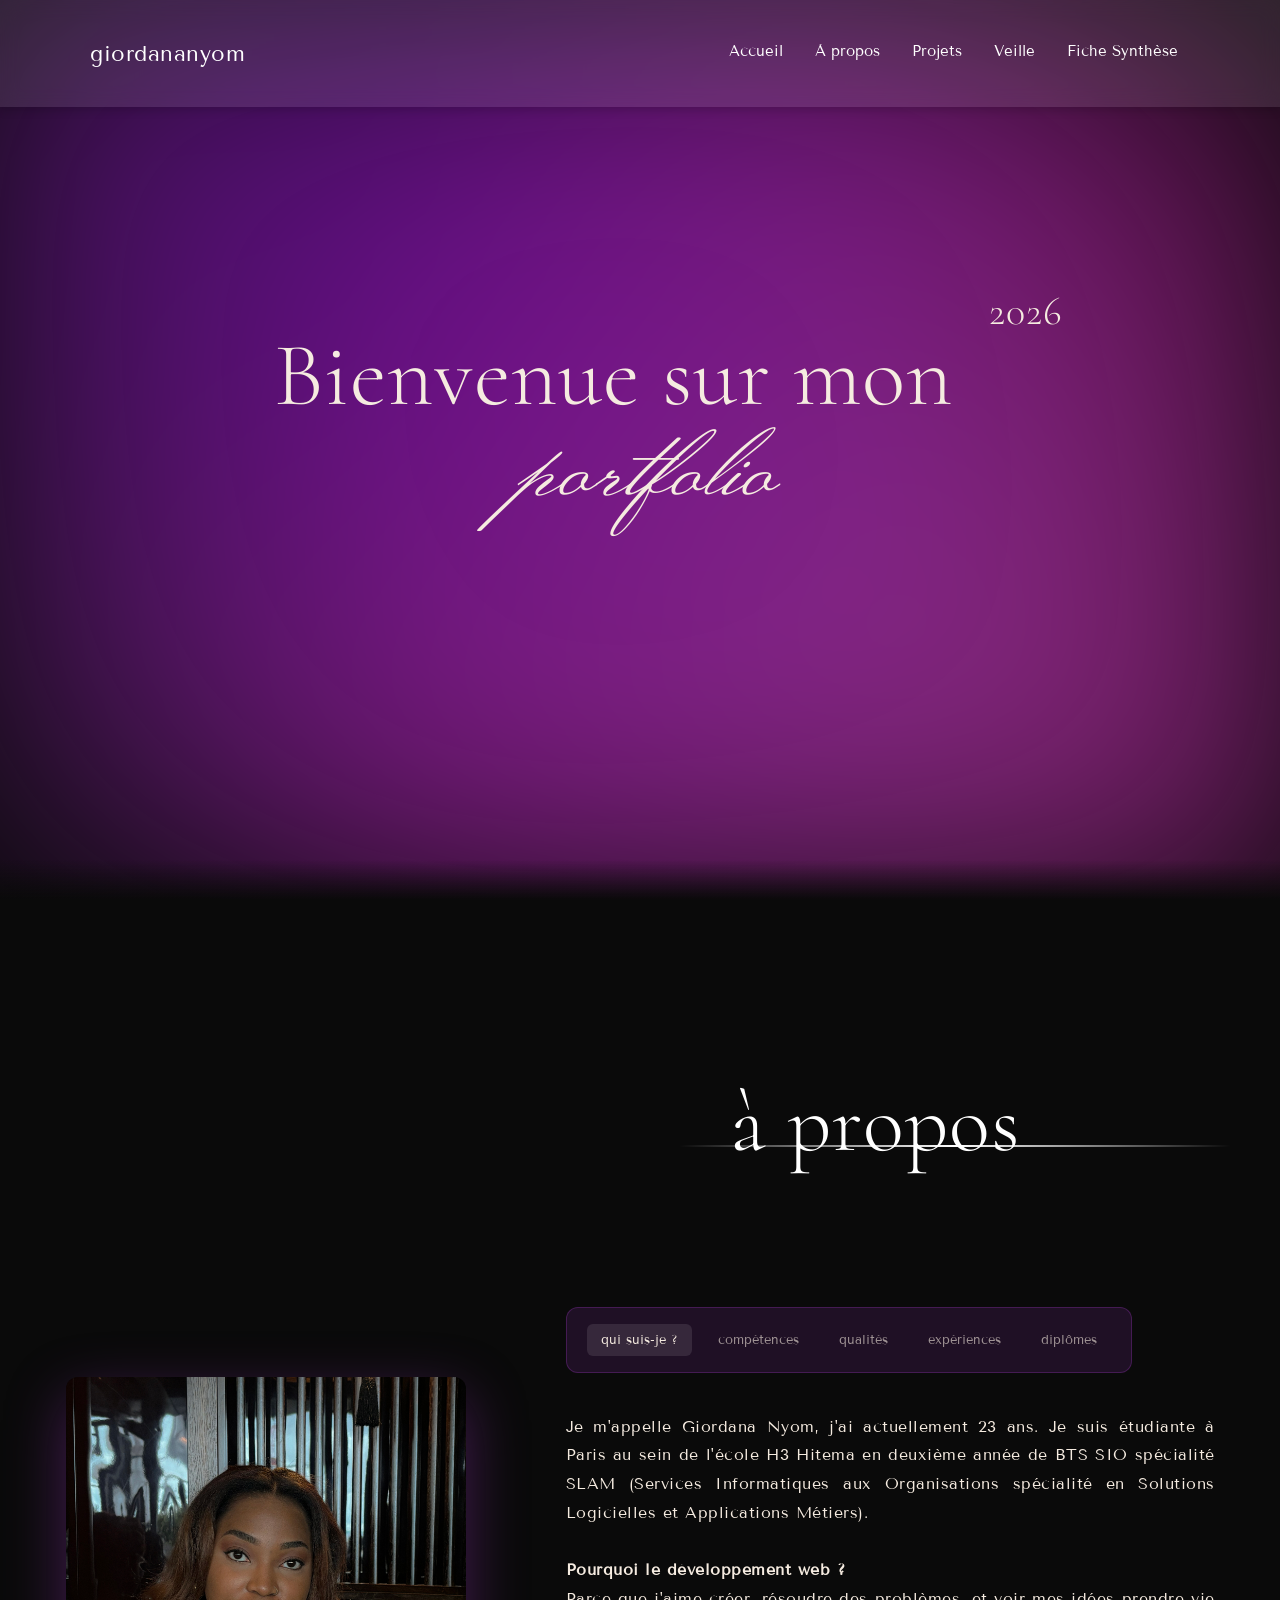
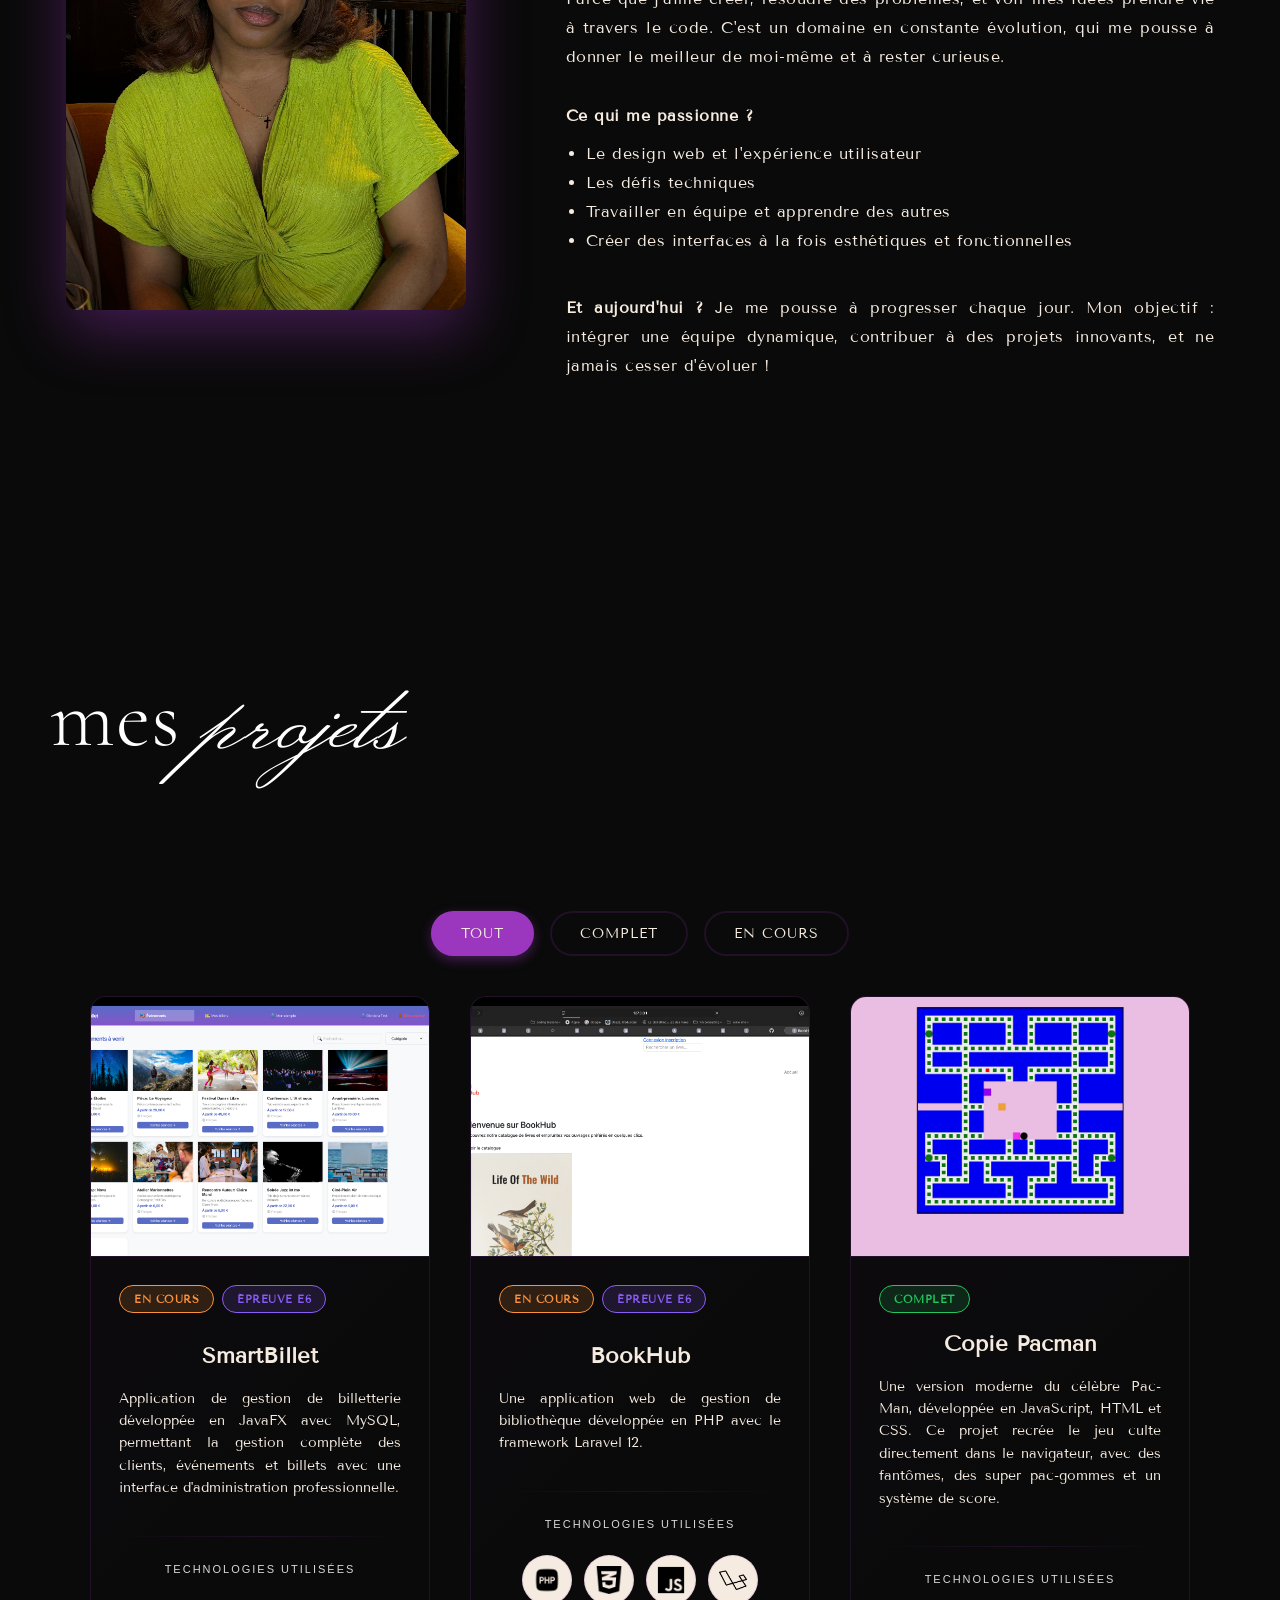
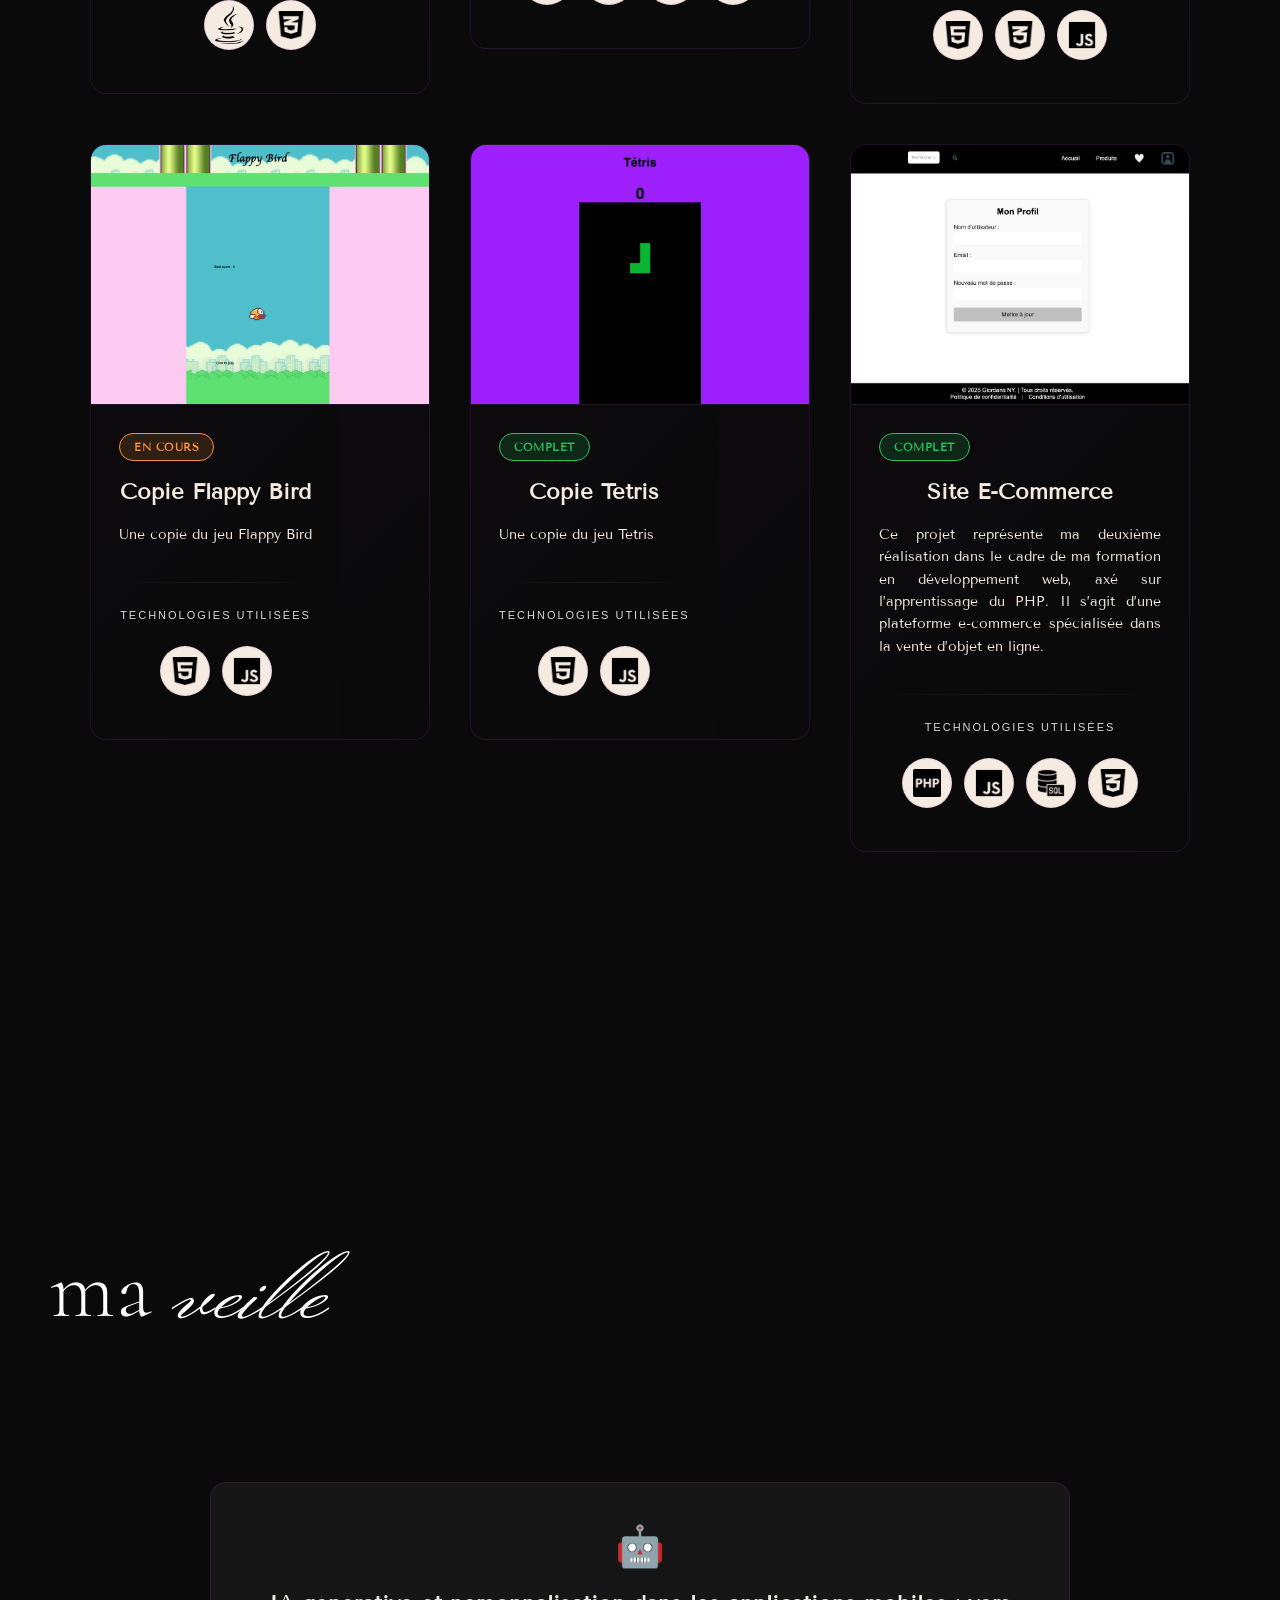
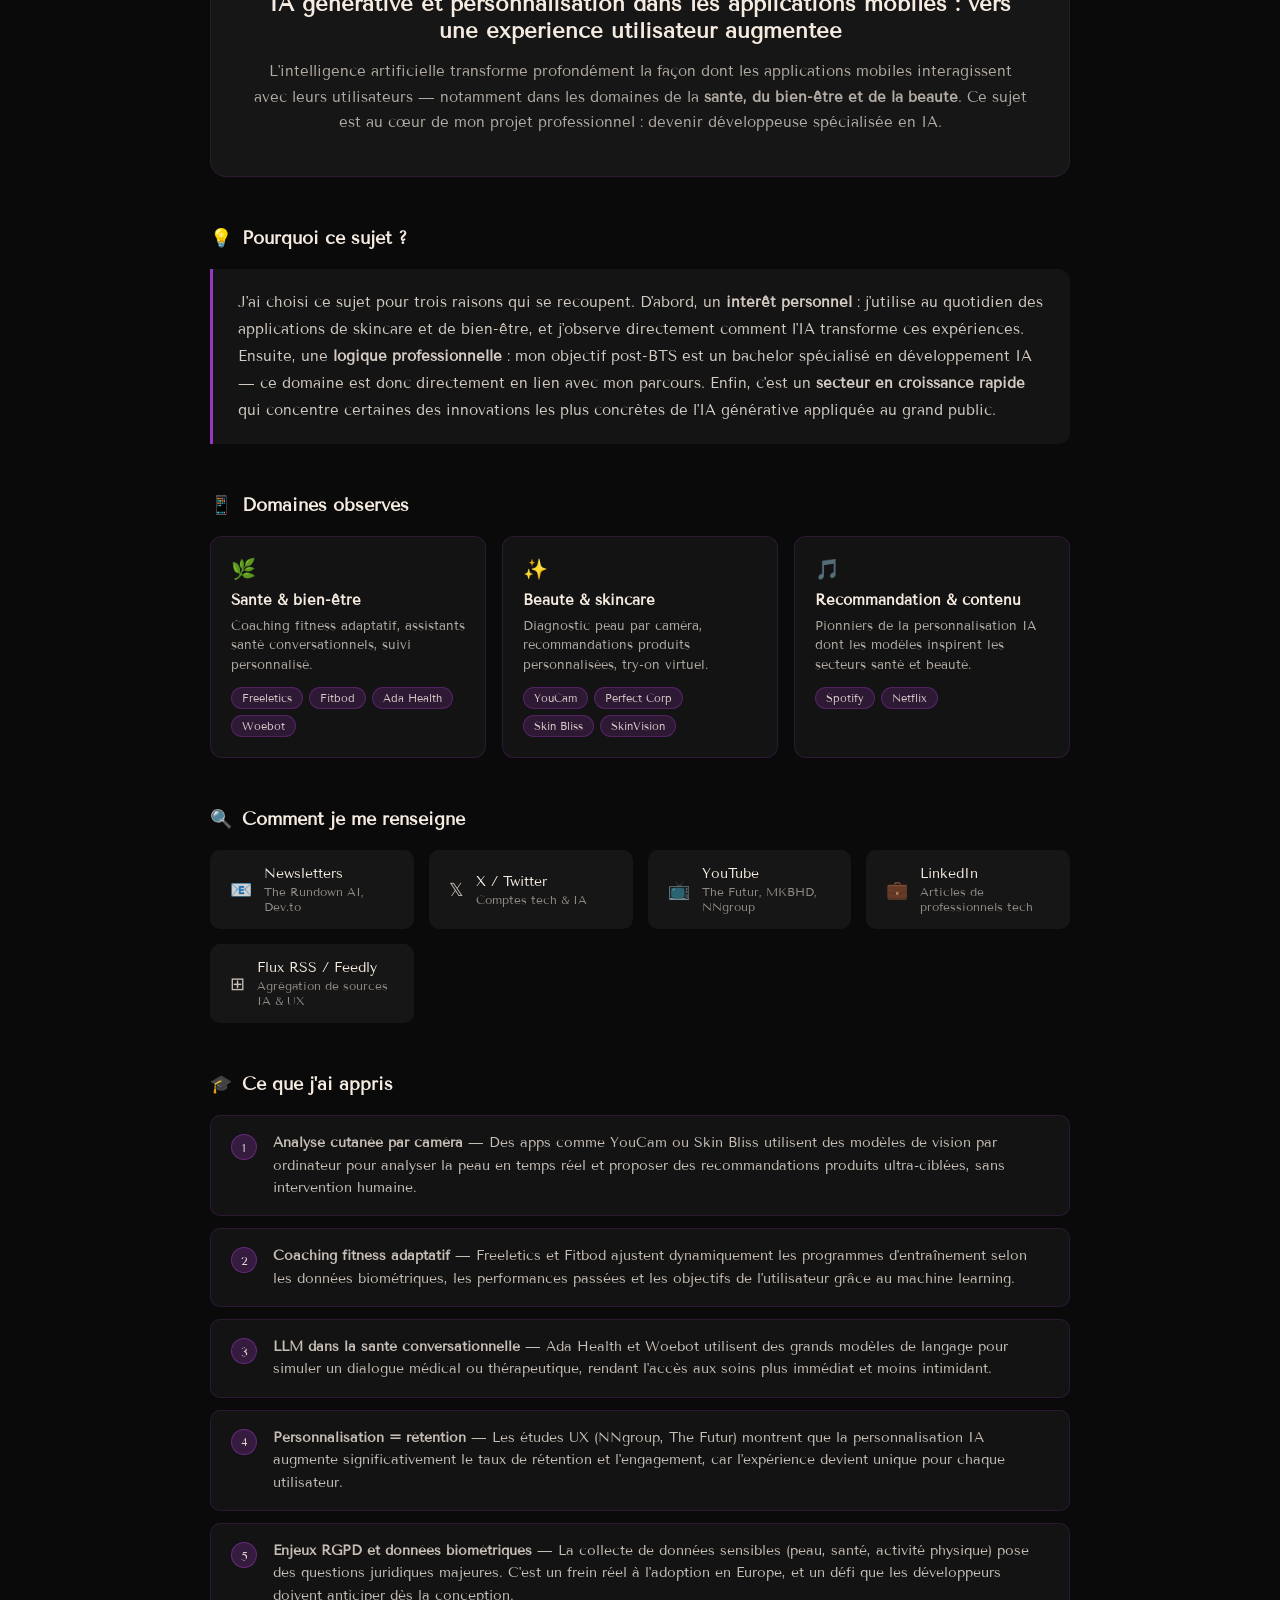
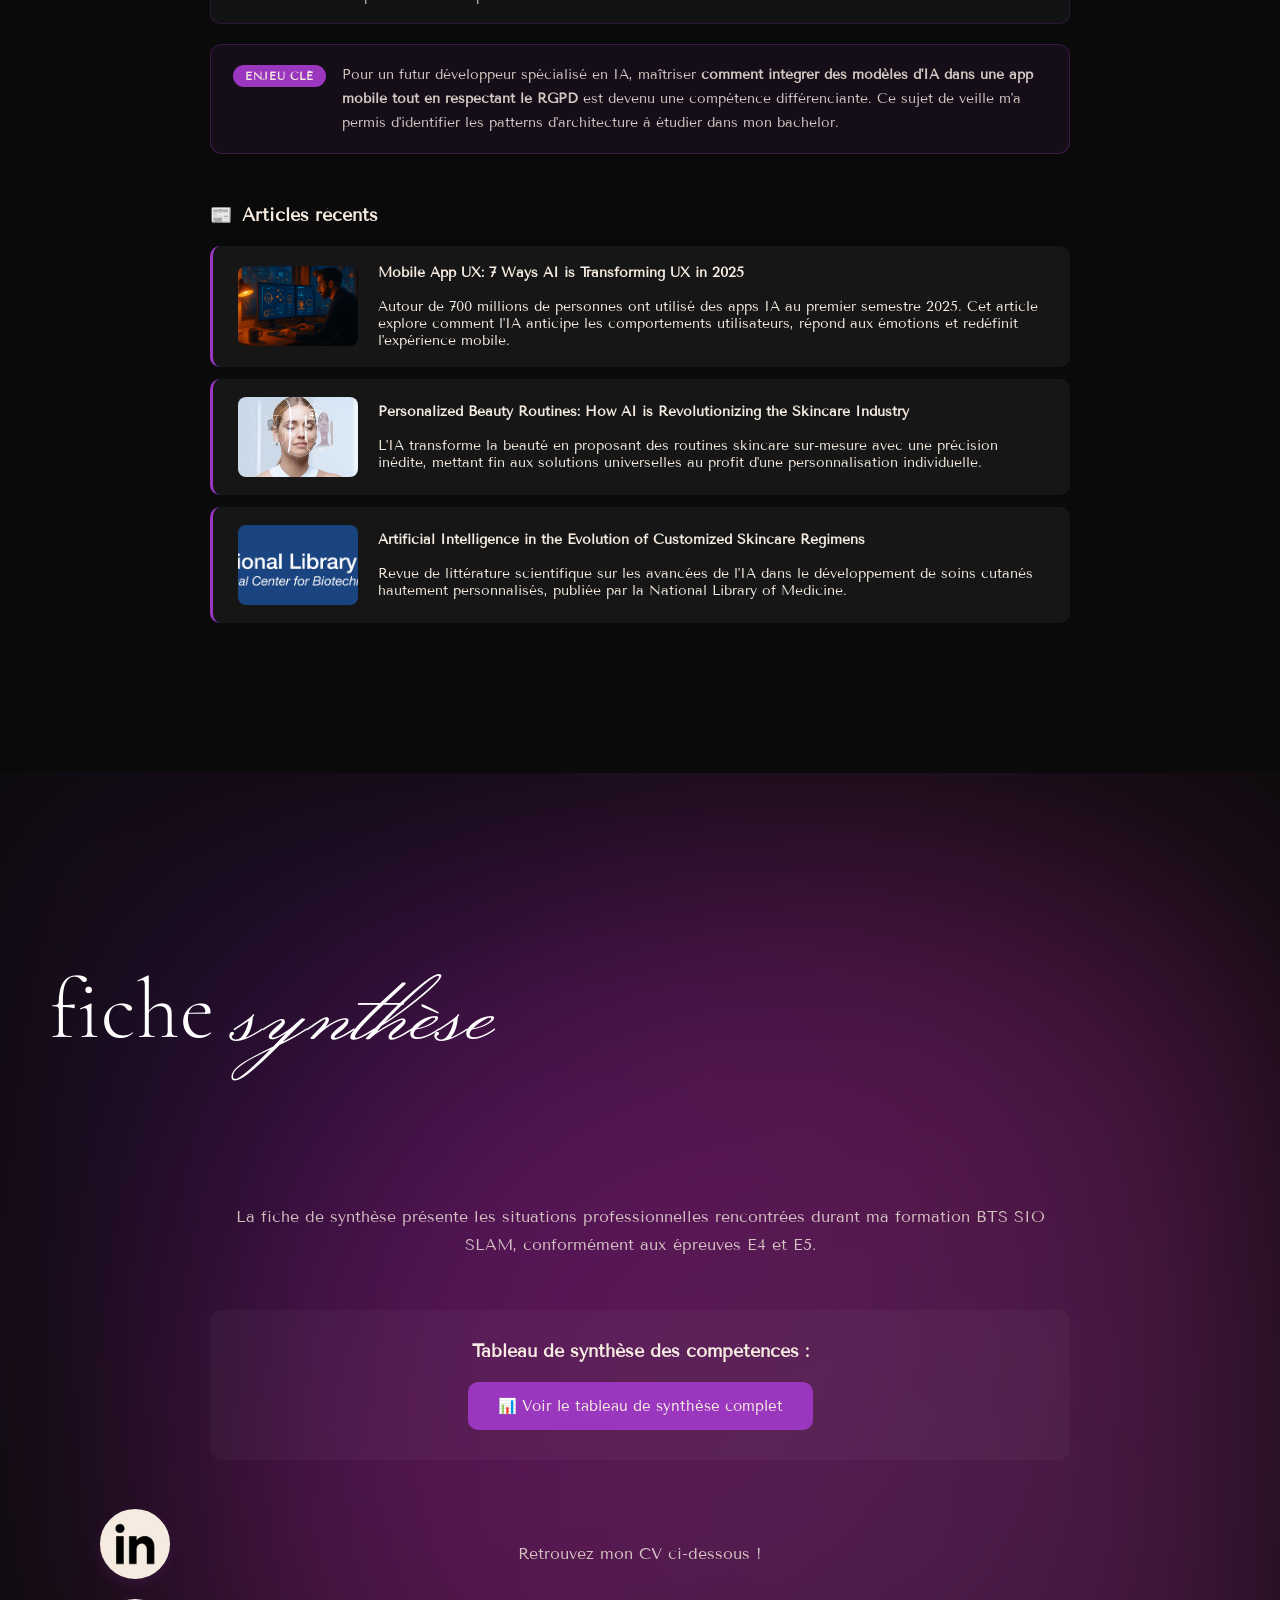
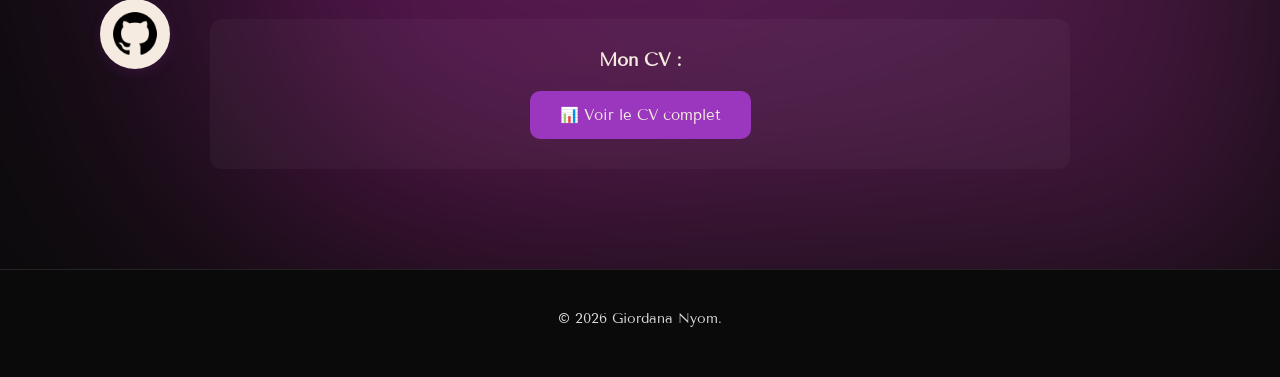
==== commit f332087b: "feat: ajout des pages descriptives des projets" ====
--- a/index.html
+++ b/index.html
@@ -187,7 +187,7 @@
                             alt="SmartBillet> Project Preview"
                         />
                         <div class="work-text">
-                            <span class="project-status status-encours">En cours</span>
+                            <div class="badges-row"><span class="project-status status-encours">En cours</span><span class="badge-e6">Épreuve E6</span></div>
                             <h3 class="project-title">SmartBillet</h3>
                             <p class="project-description">
                                 Application de gestion de billetterie développée en JavaFX avec MySQL, permettant la gestion complète des clients, événements et billets avec une interface d'administration professionnelle.
@@ -208,7 +208,7 @@
                             alt="Bookhub Project Preview"
                         />
                         <div class="work-text">
-                            <span class="project-status status-encours">En cours</span>
+                            <div class="badges-row"><span class="project-status status-encours">En cours</span><span class="badge-e6">Épreuve E6</span></div>
                             <h3 class="project-title">BookHub</h3>
                             <p class="project-description">
                                 Une application web de gestion de bibliothèque développée en PHP avec le framework Laravel 12.
@@ -559,7 +559,10 @@
                         <h2 id="modal-title" class="modal-title"></h2>
                         <p id="modal-description" class="modal-description"></p>
                         <div id="modal-details" class="modal-details"></div>
-                        <a id="modal-link" href="#" class="modal-link-btn" target="_blank">View Project</a>
+                        <div class="modal-actions">
+                            <a id="modal-link" href="#" class="modal-link-btn" target="_blank">Voir le code</a>
+                            <a id="modal-detail-link" href="#" class="modal-detail-btn">En savoir plus</a>
+                        </div>
                     </div>
                 </div>
             </div>
--- a/styles.css
+++ b/styles.css
@@ -625,6 +625,14 @@
   flex-direction: column;
 }
 
+.badges-row {
+  display: flex;
+  flex-direction: row;
+  align-items: center;
+  gap: 8px;
+  margin-bottom: 12px;
+}
+
 /* Added project status badge styling */
 .project-status {
   display: inline-block;
@@ -633,7 +641,7 @@
   font-weight: 600;
   padding: 6px 14px;
   border-radius: 20px;
-  margin-bottom: 12px;
+  margin-bottom: 0;
   text-transform: uppercase;
   letter-spacing: 0.5px;
   width: fit-content;
@@ -656,10 +664,31 @@
   transform: translateX(4px);
 }
 
+.badge-e6 {
+  display: inline-block;
+  font-size: 1.1rem;
+  font-family: var(--tenor-sans);
+  font-weight: 600;
+  padding: 6px 14px;
+  border-radius: 20px;
+  text-transform: uppercase;
+  letter-spacing: 0.5px;
+  background-color: rgba(139, 92, 246, 0.15);
+  color: #8b5cf6;
+  border: 1.5px solid #8b5cf6;
+  vertical-align: middle;
+  transition: all 0.3s ease;
+}
+
+.work-card:hover .badge-e6 {
+  transform: translateX(4px);
+}
+
 .project-title {
   font-size: 2.2rem;
   font-family: var(--tenor-sans);
   margin-bottom: 16px;
+  margin-top: 16px;
   width: 100%;
   line-height: 1.4;
   font-weight: 600;
@@ -801,6 +830,34 @@
   box-shadow: 0 12px 24px rgba(155, 54, 191, 0.4);
 }
 
+.modal-actions {
+  display: flex;
+  flex-direction: row;
+  gap: 16px;
+  flex-wrap: wrap;
+}
+
+.modal-detail-btn {
+  display: inline-block;
+  background: transparent;
+  color: var(--cream);
+  padding: 14px 32px;
+  border-radius: 8px;
+  text-decoration: none;
+  font-family: var(--tenor-sans);
+  font-size: 1.6rem;
+  font-weight: 600;
+  border: 1.5px solid var(--cream);
+  transition: all 0.3s ease;
+}
+
+.modal-detail-btn:hover {
+  background-color: var(--cream);
+  color: var(--black);
+  transform: translateY(-3px);
+  box-shadow: 0 12px 24px rgba(245, 235, 224, 0.15);
+}
+
 /* Enhanced contact section */
 #contact {
   display: flex;
@@ -824,7 +881,6 @@
 
   filter: blur(120px);
   mix-blend-mode: multiply;
-  /* animation: moveGlow 20s linear infinite; */
 }
 
 .contact-heading {
@@ -1212,7 +1268,6 @@
     position:static;
     flex-direction: row;
     justify-content: center;
-    /* width: 100%; */
     left: 0;
     bottom: 300;
     margin-top: 50px;
@@ -1533,7 +1588,6 @@
     position:static;
     flex-direction: row;
     justify-content: center;
-    /* width: 100%; */
     left: 0;
     bottom: 300;
     margin-top: 50px;
